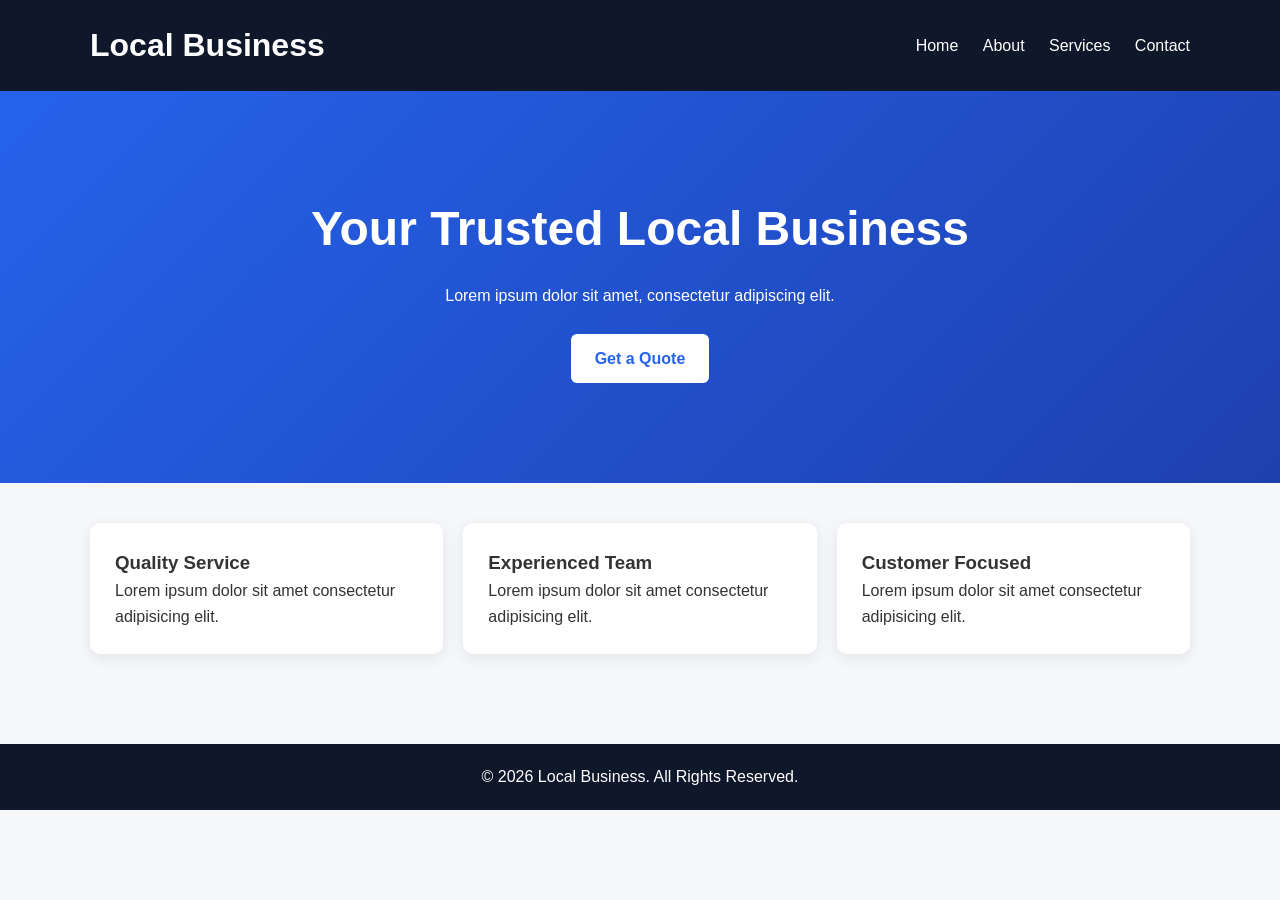
==== index.html @ 2031e3db "create" ====
<!DOCTYPE html>
<html lang="en">
<head>
    <meta charset="UTF-8">
    <meta name="viewport" content="width=device-width, initial-scale=1.0">
    <title>Local Business</title>
    <link rel="stylesheet" href="css/style.css">
</head>
<body>

<header>
    <div class="container">
        <h1>Local Business</h1>
        <nav>
            <a href="index.html">Home</a>
            <a href="about.html">About</a>
            <a href="services.html">Services</a>
            <a href="contact.html">Contact</a>
        </nav>
    </div>
</header>

<section class="hero">
    <div class="container">
        <h2>Your Trusted Local Business</h2>
        <p>Lorem ipsum dolor sit amet, consectetur adipiscing elit.</p>
        <a href="contact.html" class="button">Get a Quote</a>
    </div>
</section>

<section class="container">
    <div class="cards">
        <div class="card">
            <h3>Quality Service</h3>
            <p>Lorem ipsum dolor sit amet consectetur adipisicing elit.</p>
        </div>

        <div class="card">
            <h3>Experienced Team</h3>
            <p>Lorem ipsum dolor sit amet consectetur adipisicing elit.</p>
        </div>

        <div class="card">
            <h3>Customer Focused</h3>
            <p>Lorem ipsum dolor sit amet consectetur adipisicing elit.</p>
        </div>
    </div>
</section>

<footer>
    <p>&copy; 2026 Local Business. All Rights Reserved.</p>
</footer>

</body>
</html>
---- css/style.css ----
* {
    margin: 0;
    padding: 0;
    box-sizing: border-box;
}

body {
    font-family: Arial, sans-serif;
    line-height: 1.6;
    background: #f5f7fa;
    color: #333;
}

.container {
    width: 90%;
    max-width: 1100px;
    margin: auto;
}

header {
    background: #0f172a;
    color: white;
    padding: 20px 0;
}

header .container {
    display: flex;
    justify-content: space-between;
    align-items: center;
}

nav a {
    color: white;
    text-decoration: none;
    margin-left: 20px;
}

nav a:hover {
    opacity: 0.8;
}

.hero {
    background: linear-gradient(
        135deg,
        #2563eb,
        #1e40af
    );
    color: white;
    text-align: center;
    padding: 100px 20px;
}

.hero h2 {
    font-size: 3rem;
    margin-bottom: 15px;
}

.hero p {
    margin-bottom: 25px;
}

.button {
    display: inline-block;
    background: white;
    color: #2563eb;
    text-decoration: none;
    padding: 12px 24px;
    border-radius: 6px;
    font-weight: bold;
}

.page-header {
    text-align: center;
    padding: 60px 20px;
    background: white;
}

.cards {
    display: grid;
    grid-template-columns: repeat(
        auto-fit,
        minmax(250px, 1fr)
    );
    gap: 20px;
    padding: 40px 0;
}

.card {
    background: white;
    padding: 25px;
    border-radius: 10px;
    box-shadow: 0 4px 15px rgba(0,0,0,.08);
}

form {
    background: white;
    padding: 30px;
    border-radius: 10px;
    max-width: 700px;
    margin: 40px auto;
    box-shadow: 0 4px 15px rgba(0,0,0,.08);
}

input,
textarea {
    width: 100%;
    padding: 12px;
    margin-bottom: 15px;
    border: 1px solid #ddd;
    border-radius: 6px;
}

button {
    background: #2563eb;
    color: white;
    border: none;
    padding: 12px 24px;
    border-radius: 6px;
    cursor: pointer;
}

button:hover {
    background: #1e40af;
}

footer {
    background: #0f172a;
    color: white;
    text-align: center;
    padding: 20px;
    margin-top: 50px;
}
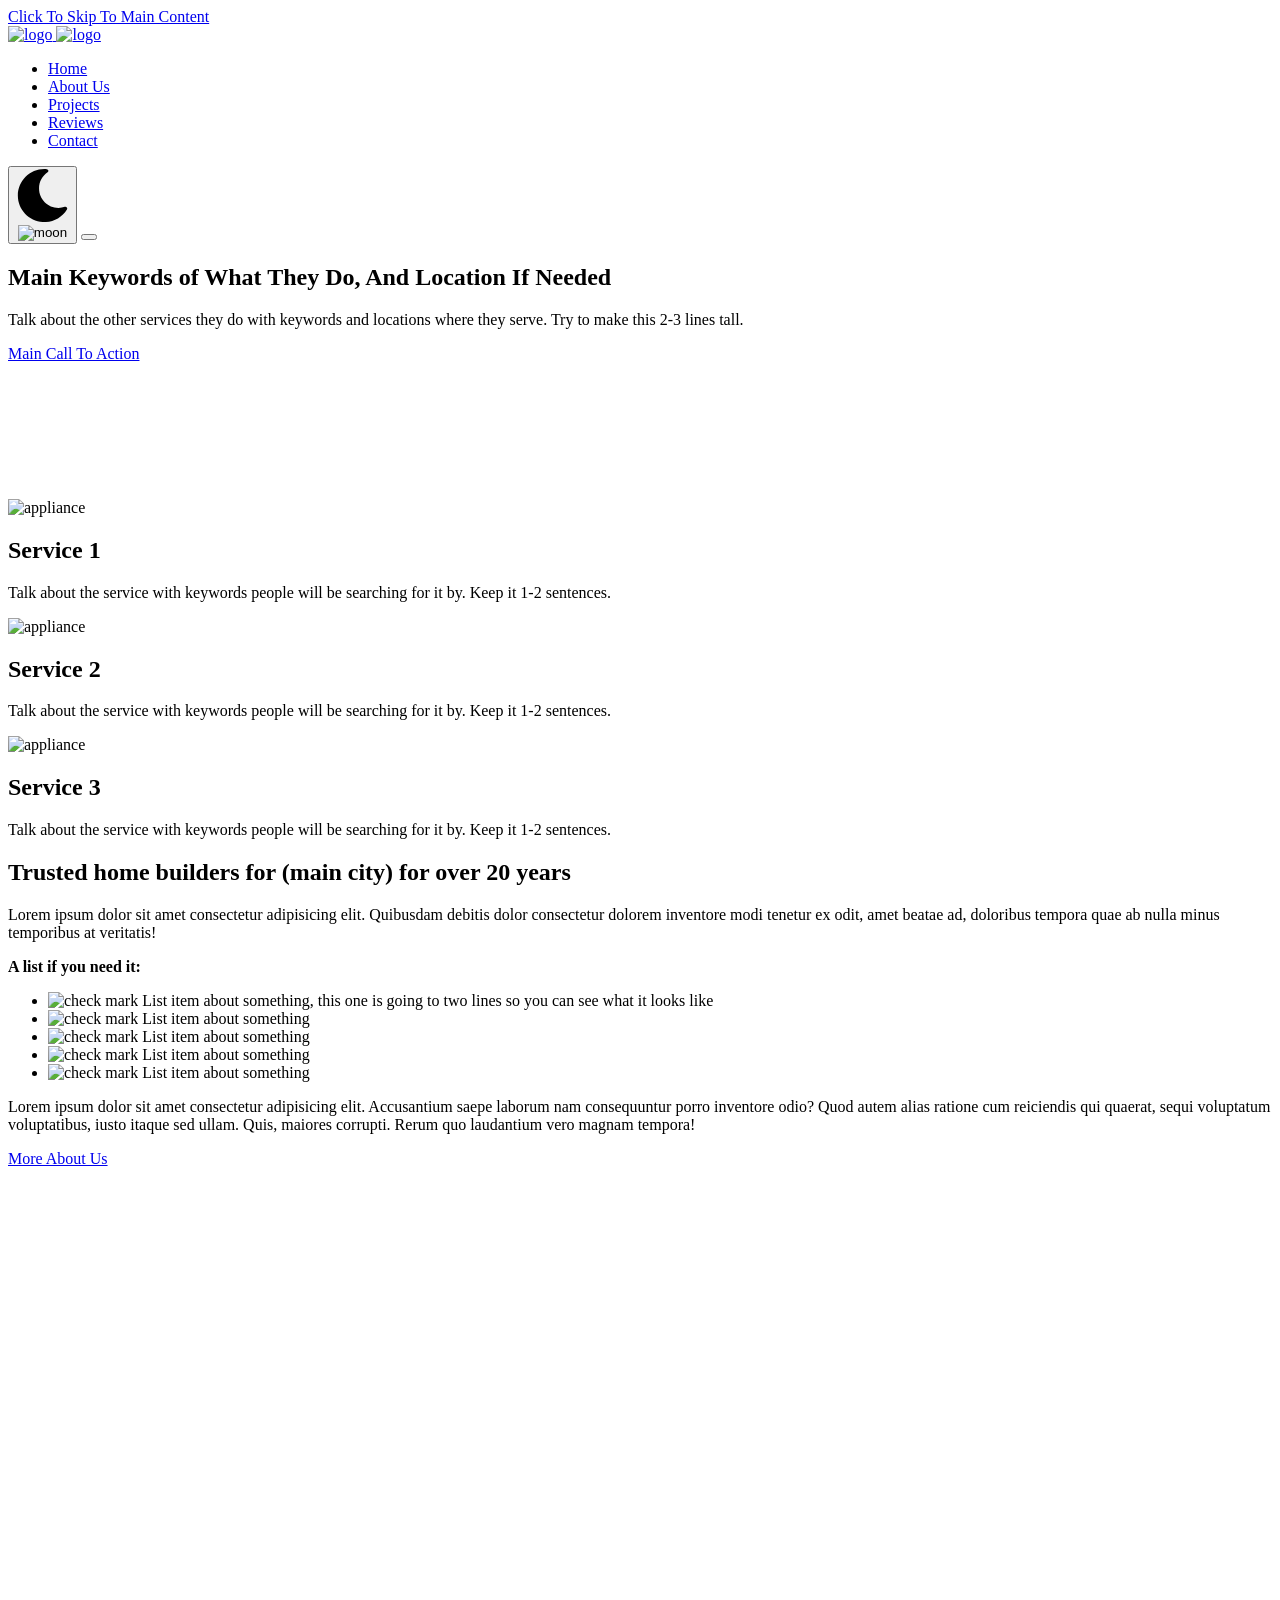
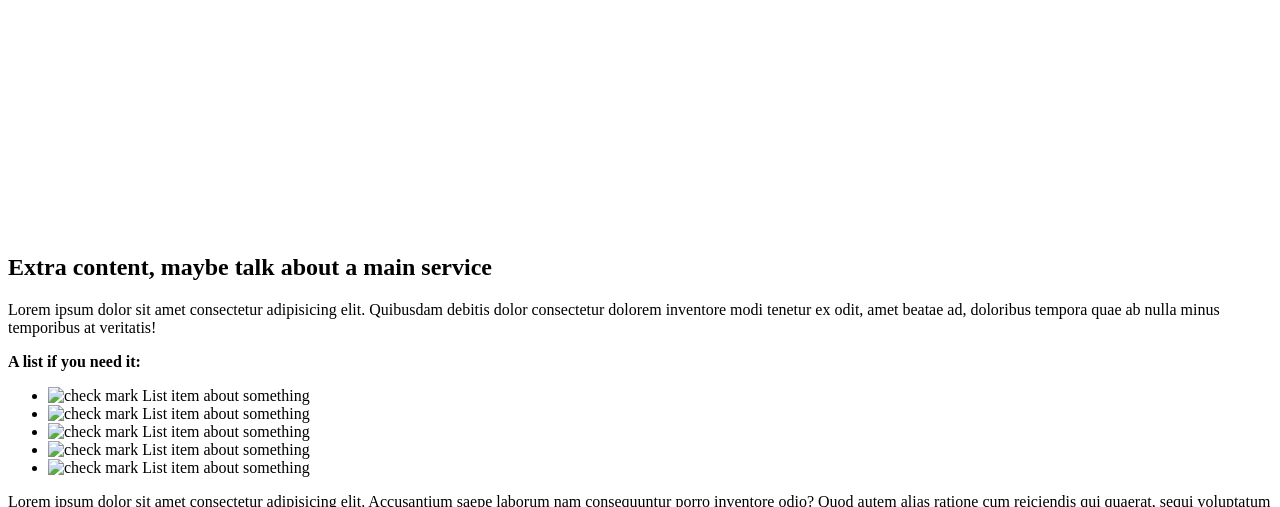
==== commit 5802f725: "update?" ====
--- a/index.html
+++ b/index.html
@@ -1,55 +1,415 @@
 <!DOCTYPE html>
 <html lang="en">
-<head>
-    <meta charset="UTF-8">
-    <meta name="viewport" content="width=device-width, initial-scale=1.0">
-    <title>Local Business</title>
-    <link rel="stylesheet" href="css/style.css">
-</head>
-<body>
-
-<header>
-    <div class="container">
-        <h1>Local Business</h1>
-        <nav>
-            <a href="index.html">Home</a>
-            <a href="about.html">About</a>
-            <a href="services.html">Services</a>
-            <a href="contact.html">Contact</a>
+  <head>
+    <meta charset="UTF-8" />
+    <meta http-equiv="X-UA-Compatible" content="IE=edge" />
+    <meta name="viewport" content="width=device-width, initial-scale=1.0" />
+    <!--Swap our for actual link-->
+    <link rel="canonical" href="https://www.company.com" />
+    <meta name="description" content="" />
+    <meta name="keywords" content="" />
+    <!--Social Media Display-->
+    <meta property="og:title" content="" />
+    <meta property="og:description" content="" />
+    <meta property="og:type" content="website" />
+    <meta property="og:url" content="" />
+    <meta property="og:image" content="/images/social.jpg" />
+    <meta property="og:image:secure_url" content="/images/social.jpg" />
+    <!--Favicons-->
+    <!--Use https://realfavicongenerator.net/ to generate and download your favicons-->
+    <link rel="apple-touch-icon" sizes="180x180" href="/apple-touch-icon.png" />
+    <link rel="icon" type="image/png" sizes="32x32" href="/favicon-32x32.png?v1" />
+    <link rel="icon" type="image/png" sizes="16x16" href="/favicon-16x16.png" />
+    <link rel="manifest" href="/site.webmanifest" />
+    <meta name="msapplication-TileColor" content="#da532c" />
+    <meta name="theme-color" content="#ffffff" />
+    <!-- Preload -->
+    <link rel="preload" as="image" href="/images/landing-m.webp" />
+    <link rel="preload" as="font" type="font/woff2" href="fonts/roboto-v29-latin-regular.woff2" crossorigin="" />
+    <link rel="preload" as="font" type="font/woff2" href="fonts/roboto-v29-latin-700.woff2" crossorigin="" />
+    <link rel="stylesheet" href="/css/critical.css" />
+    <!--  <--- Only above the fold css-->
+    <link rel="stylesheet" href="/css/root.css" />
+    <link rel="stylesheet" href="/css/dark.css" />
+    <!--Defer loading the whole page css-->
+    <link rel="stylesheet" href="/css/local.css" media="print" onload="this.media=&#39;all&#39;; this.onload=null;" />
+    <!--If the user has javascript disbaled, load this stylesheet-->
+    <noscript>
+      &lt;link rel=&#34;stylesheet&#34; href=&#34;/css/local.css&#34;&gt;
+    </noscript>
+    <title>
+      Company Name | What They Do | Town and State
+    </title>
+  </head>
+  <body>
+    <!--Screen reader skip main nav-->
+    <a class="skip" aria-label="skip to main content" href="#main">    Click To Skip To Main Content
+</a>
+    <!-- ============================================ -->
+    <!--                 Navigation                   -->
+    <!-- ============================================ -->
+    <div id="navigation">
+      <div aria-hidden="true" class="background-color-div">
+        <!--This div is used to overcome a z-index issue where the open
+                #navbar-menu is on top of the #navigation. This bar places itself 
+                the #navbar-menu so that menu appears behind the #navigation
+            -->
+      </div>
+      <div class="container">
+        <!--Logo - Get SVGs if you can.  I use fiverr to get png's turned into SVGs. Highly recommend it, worth the $20 - get a light and dark version-->
+        <a aria-label="click to go to home page" class="logo" href="/">        <!--Light Colored Logo, remove .dark image tag and the .light class if you don't have a dark and light version -->
+        <img class="light" aria-hidden="true" src="/images/logo-light.png" decoding="async" alt="logo" width="221" height="66" />
+        <!--Dark Colored Logo-->
+        <img class="dark" aria-hidden="true" src="/images/logo-blue.png" decoding="async" loading="lazy" alt="logo" width="221" height="66" />
+</a>
+        <!--Main Nav-->
+        <nav id="navbar-menu">
+          <ul>
+            <li>
+              <a class="active" href="/">              Home
+</a>
+            </li>
+            <li>
+              <a href="/about">              About Us
+</a>
+            </li>
+            <li>
+              <a href="/projects">              Projects
+</a>
+            </li>
+            <li>
+              <a href="/reviews">              Reviews
+</a>
+            </li>
+            <li>
+              <a href="/contact">              Contact
+</a>
+            </li>
+          </ul>
         </nav>
+        <!--Dark Mode toggle-->
+        <button id="dark-mode-toggle">
+          <!--Moon is an inline SVG so you can edit the color if needed-->
+          <svg class="moon" xmlns="http://www.w3.org/2000/svg" viewBox="0 0 480 480" style="enable-background:new 0 0 480 480" space="preserve">
+            <path d="M459.782 347.328c-4.288-5.28-11.488-7.232-17.824-4.96-17.76 6.368-37.024 9.632-57.312 9.632-97.056 0-176-78.976-176-176 0-58.4 28.832-112.768 77.12-145.472 5.472-3.712 8.096-10.4 6.624-16.832S285.638 2.4 279.078 1.44C271.59.352 264.134 0 256.646 0c-132.352 0-240 107.648-240 240s107.648 240 240 240c84 0 160.416-42.688 204.352-114.176 3.552-5.792 3.04-13.184-1.216-18.496z">
+            </path>
+          </svg>
+          <img class="sun" aria-hidden="true" src="/images/sun.svg" decoding="async" alt="moon" width="15" height="15" />
+        </button>
+        <!--Mobile Nav toggle-->
+        <button class="hamburger-menu">
+          <span aria-hidden="true"></span>
+        </button>
+      </div>
     </div>
-</header>
-
-<section class="hero">
-    <div class="container">
-        <h2>Your Trusted Local Business</h2>
-        <p>Lorem ipsum dolor sit amet, consectetur adipiscing elit.</p>
-        <a href="contact.html" class="button">Get a Quote</a>
-    </div>
-</section>
-
-<section class="container">
-    <div class="cards">
+    <main>
+      <!-- ============================================ -->
+      <!--                    LANDING                   -->
+      <!-- ============================================ -->
+      <section id="hero">
+        <div class="hero-content">
+          <div class="heroText">
+            <h1 id="home-h">
+              Main Keywords of What They Do, And Location If Needed
+            </h1>
+            <p>
+              Talk about the other services they do with keywords and locations where they serve.  Try to make this 2-3 lines tall.
+            </p>
+            <a class="button-solid" href="/contact" rel="noopener" target="_blank">            Main Call To Action
+</a>
+          </div>
+        </div>
+        <picture>
+          <source media="(max-width: 600px)" srcset="/images/landing-m.webp" />
+          <source media="(min-width: 601px)" srcset="/images/landing.jpg" />
+          <img aria-hidden="true" decoding="async" src="/images/landing.jpg" alt="new home" width="275" height="132" />
+        </picture>
+      </section>
+      <!-- ============================================ -->
+      <!--                  Services                    -->
+      <!-- ============================================ -->
+      <section id="services" class="services">
+        <!-- Get Icons From flaticon.com -->
         <div class="card">
-            <h3>Quality Service</h3>
-            <p>Lorem ipsum dolor sit amet consectetur adipisicing elit.</p>
-        </div>
-
+          <picture>
+            <img aria-hidden="true" decoding="async" src="/images/service1.svg" alt="appliance" width="48" height="48" />
+          </picture>
+          <h2>
+            Service 1
+          </h2>
+          <p>
+            Talk about the service with keywords people will be searching for it by. Keep it 1-2 sentences.
+          </p>
+        </div>
         <div class="card">
-            <h3>Experienced Team</h3>
-            <p>Lorem ipsum dolor sit amet consectetur adipisicing elit.</p>
-        </div>
-
+          <picture>
+            <img aria-hidden="true" decoding="async" src="/images/service2.svg" alt="appliance" width="48" height="48" />
+          </picture>
+          <h2>
+            Service 2
+          </h2>
+          <p>
+            Talk about the service with keywords people will be searching for it by. Keep it 1-2 sentences.
+          </p>
+        </div>
         <div class="card">
-            <h3>Customer Focused</h3>
-            <p>Lorem ipsum dolor sit amet consectetur adipisicing elit.</p>
-        </div>
-    </div>
-</section>
-
-<footer>
-    <p>&copy; 2026 Local Business. All Rights Reserved.</p>
-</footer>
-
-</body>
-</html>+          <picture>
+            <img aria-hidden="true" decoding="async" src="/images/service3.svg" alt="appliance" width="48" height="48" />
+          </picture>
+          <h2>
+            Service 3
+          </h2>
+          <p>
+            Talk about the service with keywords people will be searching for it by. Keep it 1-2 sentences.
+          </p>
+        </div>
+      </section>
+      <!-- ============================================ -->
+      <!--                   About                      -->
+      <!-- ============================================ -->
+      <section id="sidebyside" class="sidebyside">
+        <div class="container">
+          <div class="content">
+            <h2 class="title">
+              Trusted home builders for (main city) for over 20 years
+            </h2>
+            <p>
+              Lorem ipsum dolor sit amet consectetur adipisicing elit. Quibusdam debitis dolor consectetur dolorem inventore modi tenetur ex odit, amet beatae ad, doloribus tempora quae ab nulla minus temporibus at veritatis!
+            </p>
+            <p>
+              <strong>              A list if you need it:
+</strong>
+            </p>
+            <ul>
+              <li>
+                <img aria-hidden="true" loading="lazy" decoding="async" src="/images/check.svg" alt="check mark" width="20" height="20" />
+                <span>                List item about something, this one is going to two lines so you can see what it looks like
+</span>
+              </li>
+              <li>
+                <img aria-hidden="true" loading="lazy" decoding="async" src="/images/check.svg" alt="check mark" width="20" height="20" />
+                <span>                List item about something
+</span>
+              </li>
+              <li>
+                <img aria-hidden="true" loading="lazy" decoding="async" src="/images/check.svg" alt="check mark" width="20" height="20" />
+                <span>                List item about something
+</span>
+              </li>
+              <li>
+                <img aria-hidden="true" loading="lazy" decoding="async" src="/images/check.svg" alt="check mark" width="20" height="20" />
+                <span>                List item about something
+</span>
+              </li>
+              <li>
+                <img aria-hidden="true" loading="lazy" decoding="async" src="/images/check.svg" alt="check mark" width="20" height="20" />
+                <span>                List item about something
+</span>
+              </li>
+            </ul>
+            <p>
+              Lorem ipsum dolor sit amet consectetur adipisicing elit. Accusantium saepe laborum nam consequuntur porro inventore odio? Quod autem alias ratione cum reiciendis qui quaerat, sequi voluptatum voluptatibus, iusto itaque sed ullam. Quis, maiores corrupti. Rerum quo laudantium vero magnam tempora!
+            </p>
+            <a class="button-solid" href="/about">            More About Us
+</a>
+          </div>
+          <picture class="image-box">
+            <source media="(max-width: 600px)" srcset="/images/cabinets2-m.jpg" />
+            <source media="(min-width: 601px)" srcset="/images/cabinets2.jpg" />
+            <img aria-hidden="true" loading="lazy" decoding="async" src="/images/cabinets2.jpg" alt="cabinets" width="400" height="662" />
+          </picture>
+        </div>
+      </section>
+      <!-- ============================================ -->
+      <!--          Extra Content For Ranking           -->
+      <!-- ============================================ -->
+      <section id="sidebyside-reverse">
+        <div class="container">
+          <div class="content">
+            <h2 class="title">
+              Extra content, maybe talk about a main service
+            </h2>
+            <p>
+              Lorem ipsum dolor sit amet consectetur adipisicing elit. Quibusdam debitis dolor consectetur dolorem inventore modi tenetur ex odit, amet beatae ad, doloribus tempora quae ab nulla minus temporibus at veritatis!
+            </p>
+            <p>
+              <strong>              A list if you need it:
+</strong>
+            </p>
+            <ul>
+              <li>
+                <img aria-hidden="true" loading="lazy" decoding="async" src="/images/check.svg" alt="check mark" width="20" height="20" />
+                <span>                List item about something
+</span>
+              </li>
+              <li>
+                <img aria-hidden="true" loading="lazy" decoding="async" src="/images/check.svg" alt="check mark" width="20" height="20" />
+                <span>                List item about something
+</span>
+              </li>
+              <li>
+                <img aria-hidden="true" loading="lazy" decoding="async" src="/images/check.svg" alt="check mark" width="20" height="20" />
+                <span>                List item about something
+</span>
+              </li>
+              <li>
+                <img aria-hidden="true" loading="lazy" decoding="async" src="/images/check.svg" alt="check mark" width="20" height="20" />
+                <span>                List item about something
+</span>
+              </li>
+              <li>
+                <img aria-hidden="true" loading="lazy" decoding="async" src="/images/check.svg" alt="check mark" width="20" height="20" />
+                <span>                List item about something
+</span>
+              </li>
+            </ul>
+            <p>
+              Lorem ipsum dolor sit amet consectetur adipisicing elit. Accusantium saepe laborum nam consequuntur porro inventore odio? Quod autem alias ratione cum reiciendis qui quaerat, sequi voluptatum voluptatibus, iusto itaque sed ullam. Quis, maiores corrupti. Rerum quo laudantium vero magnam tempora!
+            </p>
+            <a class="button-solid" href="/contact">            Get Free Quote
+</a>
+          </div>
+          <picture class="image-box">
+            <source media="(max-width: 600px)" srcset="/images/cabinets2-m.jpg" />
+            <source media="(min-width: 601px)" srcset="/images/cabinets2.jpg" />
+            <img aria-hidden="true" loading="lazy" decoding="async" src="/images/cabinets2.jpg" alt="cabinets" width="400" height="662" />
+          </picture>
+        </div>
+      </section>
+      <!-- ============================================ -->
+      <!--             Final Call to Action             -->
+      <!-- ============================================ -->
+      <section id="cta">
+        <div class="container">
+          <h2 class="title">
+            Get It Done
+            <br />
+            With Us Today
+          </h2>
+          <p>
+            Say something catchy, informative, and encouraging to click the button to go to the contact page.  I like to add these to the bottom of all pages.
+          </p>
+          <a class="button-solid" href="/contact">          Get an Estimate Now
+</a>
+        </div>
+        <picture>
+          <source media="(max-width: 600px)" srcset="/images/cabinets2-m.webp" />
+          <source media="(min-width: 601px)" srcset="/images/cabinets2.jpg" />
+          <img aria-hidden="true" loading="lazy" decoding="async" src="/images/cabinets2.jpg" alt="kitchen cabinets" width="1920" height="1280" />
+        </picture>
+      </section>
+    </main>
+    <!-- ============================================ -->
+    <!--                     FOOTER                   -->
+    <!-- ============================================ -->
+    <footer id="footer">
+      <div class="container">
+        <div class="left-section">
+          <a class="logo" href="/">          <img loading="lazy" decoding="async" src="/images/logo-light.png" alt="logo" width="264" height="78" />
+</a>
+          <p>
+            Extra content if you need it, if not you can delete this whole p tag. I usually do.
+          </p>
+        </div>
+        <div class="right-section">
+          <div class="lists">
+            <ul>
+              <li>
+                <h2>
+                  Information
+                </h2>
+              </li>
+              <li>
+                <a href="/">                Home
+</a>
+              </li>
+              <li>
+                <a href="/about">                About Us
+</a>
+              </li>
+              <li>
+                <a href="/projects">                Projects
+</a>
+              </li>
+              <li>
+                <a href="/testimonials.html">                Reviews
+</a>
+              </li>
+              <li>
+                <a href="/contact">                Contact
+</a>
+              </li>
+            </ul>
+            <ul>
+              <li>
+                <h2>
+                  Services
+                </h2>
+              </li>
+              <li>
+                Service1
+              </li>
+              <li>
+                Service2
+              </li>
+              <li>
+                Service4
+              </li>
+              <li>
+                Service5
+              </li>
+            </ul>
+            <ul>
+              <li>
+                <h2>
+                  Contact
+                </h2>
+              </li>
+              <li>
+                <a href="/contact">                First Address Line
+                <br />
+                Denver CO 80206
+</a>
+              </li>
+              <li>
+                <a href="tel:555-779-4407">                T: (555) 779-4407
+</a>
+              </li>
+              <li>
+                <a href="mailto:email@email.com">                Click to Email
+</a>
+              </li>
+            </ul>
+          </div>
+        </div>
+      </div>
+      <div class="credit">
+        <span>        Designed and Hand Coded by
+</span>
+        <a href="" target="_blank" rel="noopener">        Your Company Name
+</a>
+        <span class="copyright">        Copyright 2021 - Present
+</span>
+      </div>
+    </footer>
+    <script defer="" src="/nav.js">
+    </script>
+    <script defer="" src="/dark.js">
+    </script>
+    <!--
+        This script adds a class to the body after scrolling 100px
+        and we used these body.scroll styles to create some on scroll 
+        animations with the navbar
+    -->
+    <script defer="">
+      document.addEventListener(&#39;scroll&#39;, (e) =&gt; { 
+            const scroll = document.documentElement.scrollTop;
+            if(scroll &gt;= 100){
+        document.querySelector(&#39;body&#39;).classList.add(&#39;scroll&#39;)
+            } else {
+            document.querySelector(&#39;body&#39;).classList.remove(&#39;scroll&#39;)
+            }
+        });
+    </script>
+  </body>
+</html>
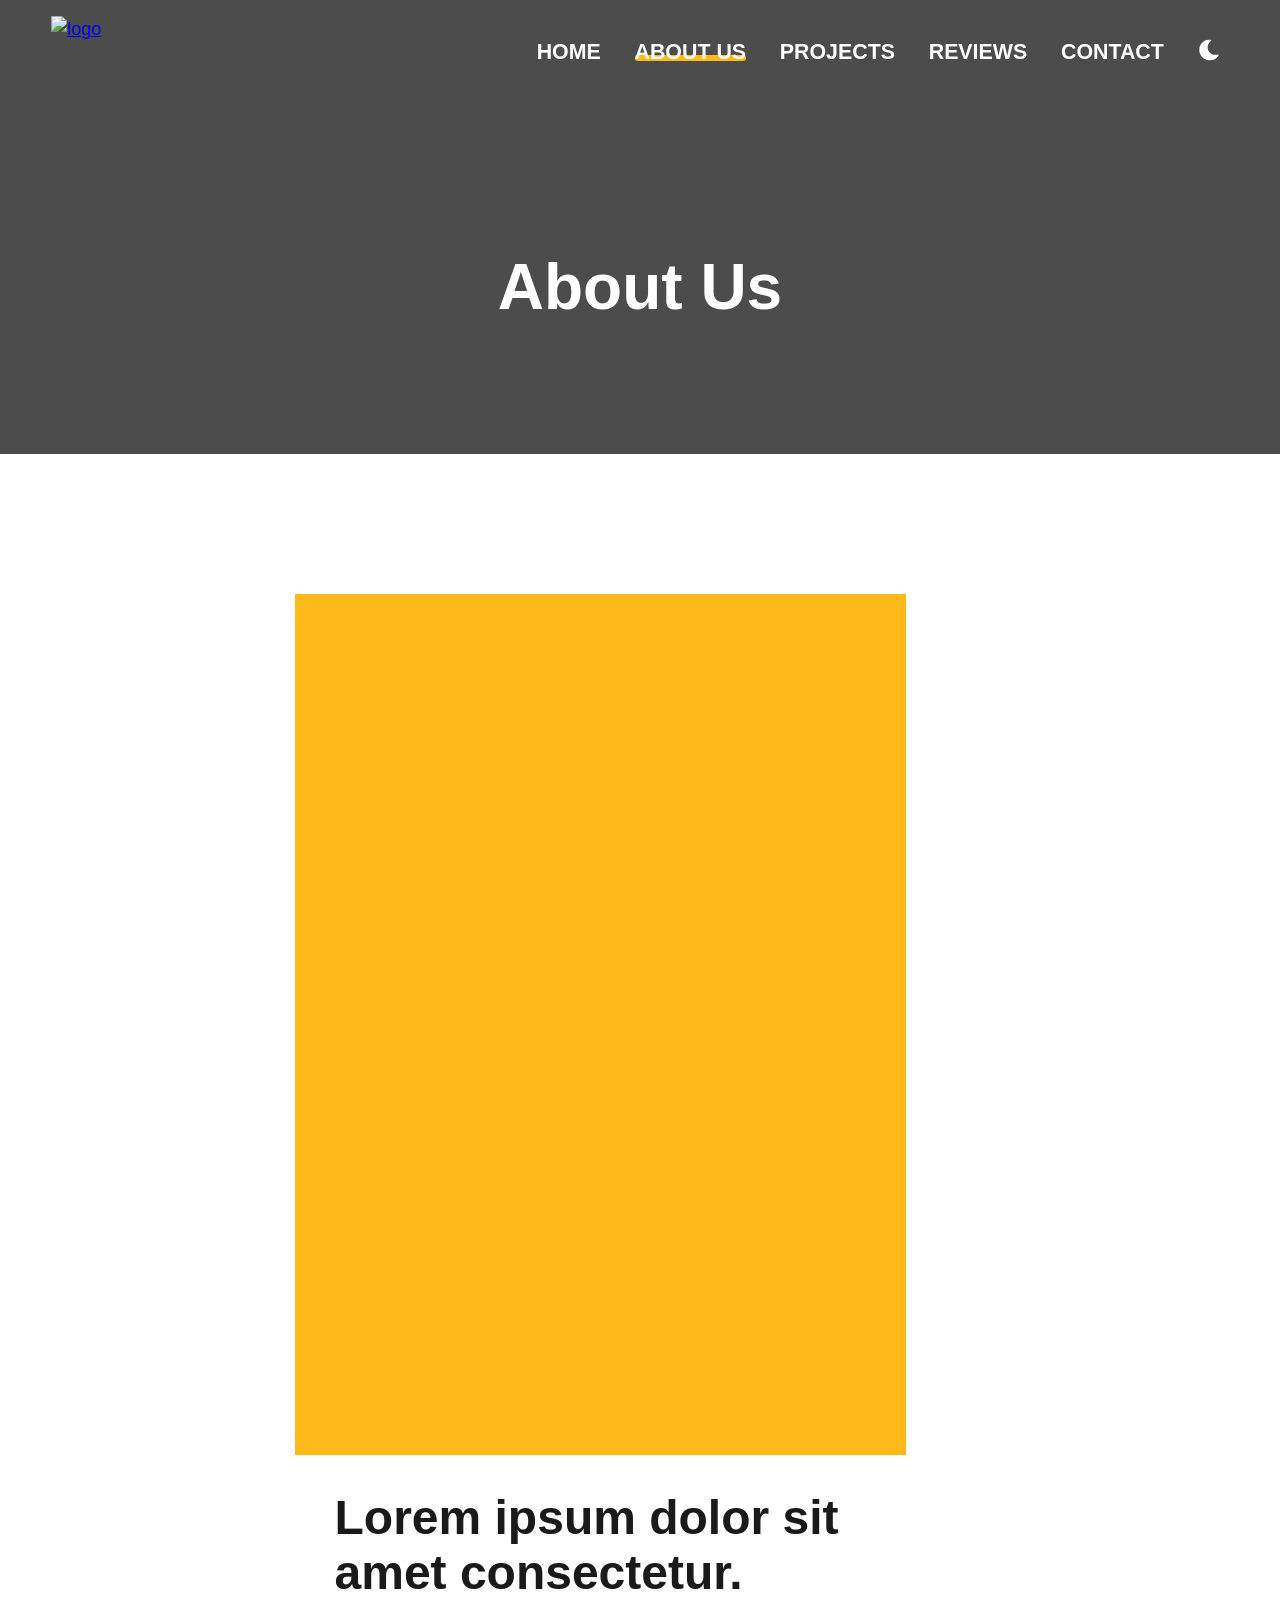
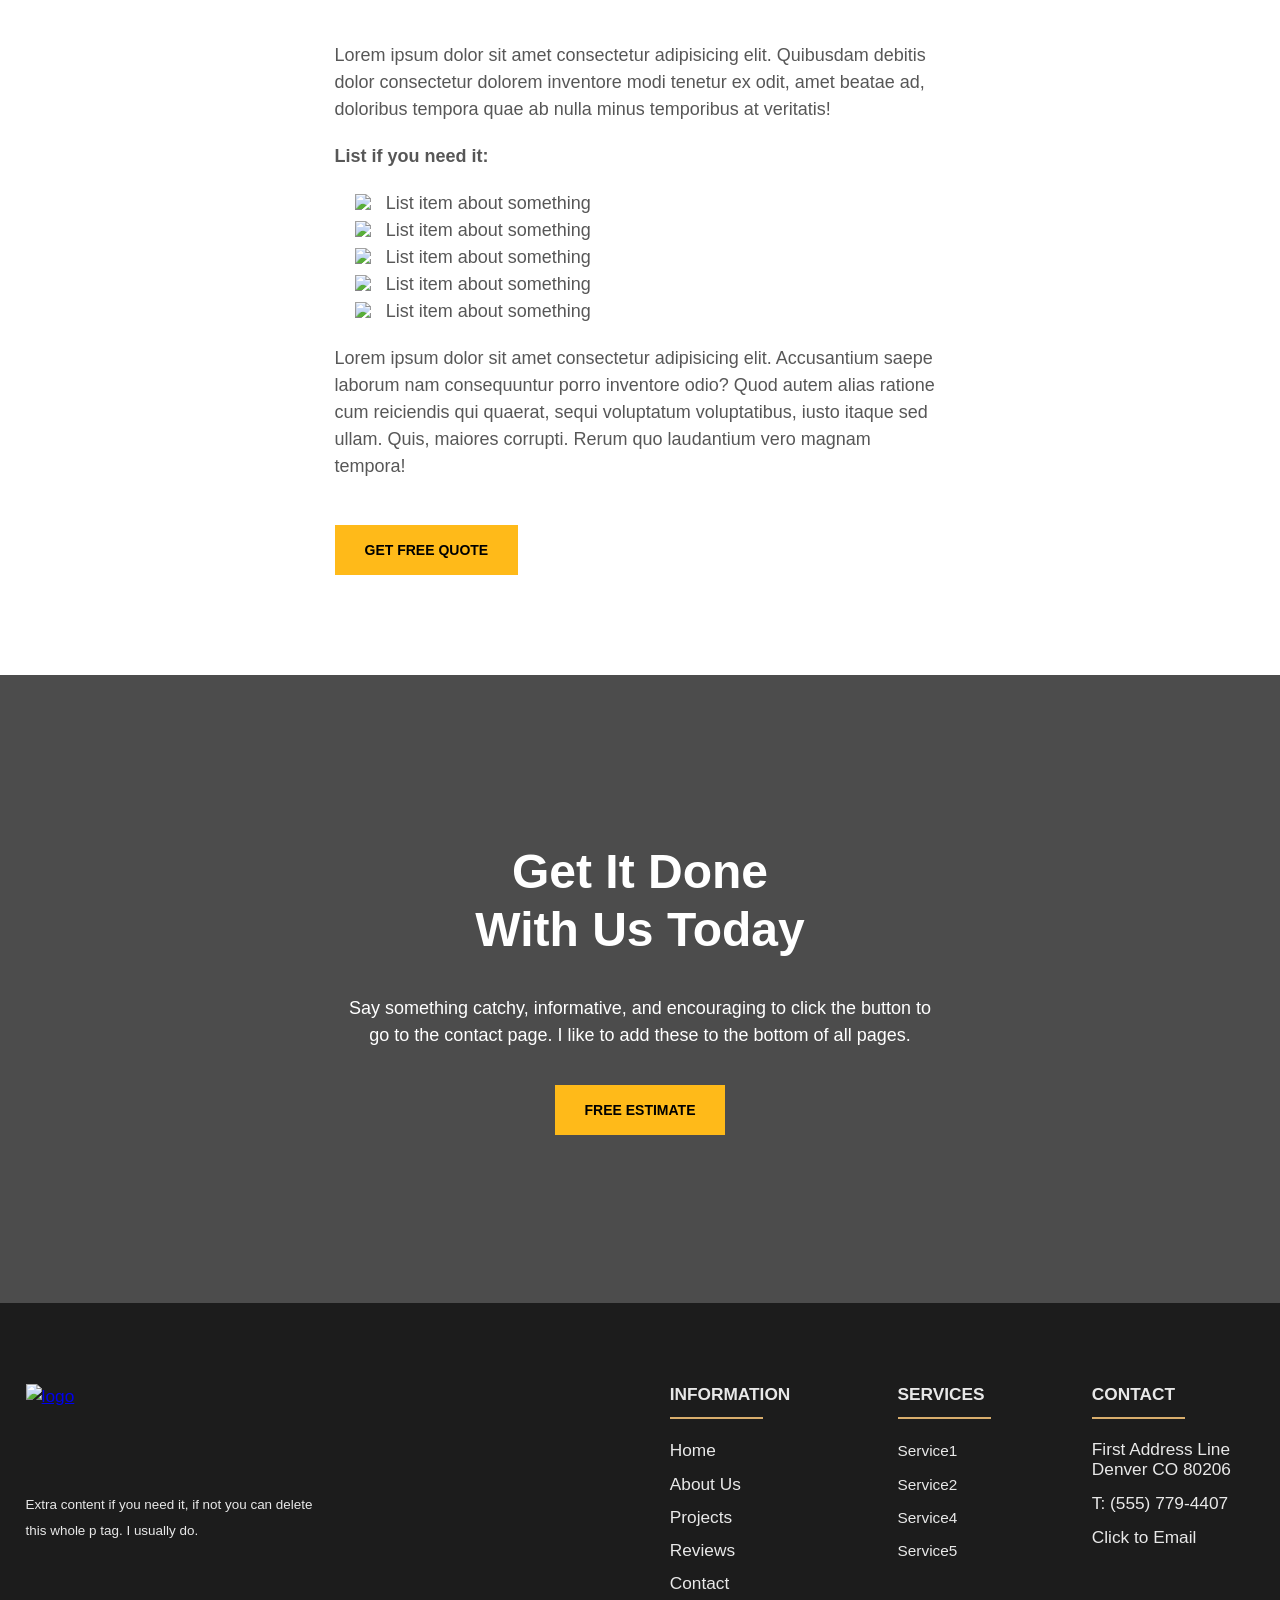
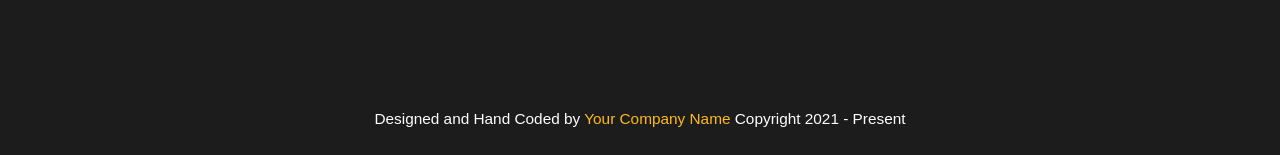
==== commit 79588d6f: "fix maybe" ====
--- a/index.html
+++ b/index.html
@@ -1,415 +1,242 @@
 <!DOCTYPE html>
 <html lang="en">
-  <head>
-    <meta charset="UTF-8" />
-    <meta http-equiv="X-UA-Compatible" content="IE=edge" />
-    <meta name="viewport" content="width=device-width, initial-scale=1.0" />
+<head>
+    <meta charset="UTF-8">
+    <meta http-equiv="X-UA-Compatible" content="IE=edge">
+    <meta name="viewport" content="width=device-width, initial-scale=1.0">
+
     <!--Swap our for actual link-->
-    <link rel="canonical" href="https://www.company.com" />
-    <meta name="description" content="" />
-    <meta name="keywords" content="" />
+    <link rel="canonical" href="https://www.company.com/about">
+
+    <meta name="description" content="">
+    <meta name="keywords" content="">
+
     <!--Social Media Display-->
-    <meta property="og:title" content="" />
-    <meta property="og:description" content="" />
+    <meta property="og:title" content=""/>
+    <meta property="og:description" content=""/>
     <meta property="og:type" content="website" />
-    <meta property="og:url" content="" />
-    <meta property="og:image" content="/images/social.jpg" />
-    <meta property="og:image:secure_url" content="/images/social.jpg" />
+    <meta property="og:url" content=""/>
+    <meta property="og:image" content="/images/social.jpg"/>
+    <meta property="og:image:secure_url" content="/images/social.jpg"/>
+
     <!--Favicons-->
-    <!--Use https://realfavicongenerator.net/ to generate and download your favicons-->
-    <link rel="apple-touch-icon" sizes="180x180" href="/apple-touch-icon.png" />
-    <link rel="icon" type="image/png" sizes="32x32" href="/favicon-32x32.png?v1" />
-    <link rel="icon" type="image/png" sizes="16x16" href="/favicon-16x16.png" />
-    <link rel="manifest" href="/site.webmanifest" />
-    <meta name="msapplication-TileColor" content="#da532c" />
-    <meta name="theme-color" content="#ffffff" />
+    <link rel="apple-touch-icon" sizes="180x180" href="/apple-touch-icon.png">
+    <link rel="icon" type="image/png" sizes="32x32" href="/favicon-32x32.png?v1">
+    <link rel="icon" type="image/png" sizes="16x16" href="/favicon-16x16.png">
+    <link rel="manifest" href="/site.webmanifest">
+    <meta name="msapplication-TileColor" content="#da532c">
+    <meta name="theme-color" content="#ffffff">
+
     <!-- Preload -->
-    <link rel="preload" as="image" href="/images/landing-m.webp" />
-    <link rel="preload" as="font" type="font/woff2" href="fonts/roboto-v29-latin-regular.woff2" crossorigin="" />
-    <link rel="preload" as="font" type="font/woff2" href="fonts/roboto-v29-latin-700.woff2" crossorigin="" />
-    <link rel="stylesheet" href="/css/critical.css" />
-    <!--  <--- Only above the fold css-->
-    <link rel="stylesheet" href="/css/root.css" />
-    <link rel="stylesheet" href="/css/dark.css" />
-    <!--Defer loading the whole page css-->
-    <link rel="stylesheet" href="/css/local.css" media="print" onload="this.media=&#39;all&#39;; this.onload=null;" />
-    <!--If the user has javascript disbaled, load this stylesheet-->
-    <noscript>
-      &lt;link rel=&#34;stylesheet&#34; href=&#34;/css/local.css&#34;&gt;
-    </noscript>
-    <title>
-      Company Name | What They Do | Town and State
-    </title>
-  </head>
-  <body>
+    <link rel="preload" as="image" href="/images/cabinets2-m.jpg">
+    <link rel="preload" as="font" type="font/woff2" href="fonts/roboto-v29-latin-regular.woff2" crossorigin>
+    <link rel="preload" as="font" type="font/woff2" href="fonts/roboto-v29-latin-700.woff2" crossorigin>
+
+    <link rel="stylesheet" href="/css/root.css">
+    <link rel="stylesheet" href="/css/about.css">
+    <link rel="stylesheet" href="/css/dark.css">
+
+    <!--Put analytics tag here at the bottom to prevent it from render blocking-->
+
+    <title>Company Name | About Us | Town and State</title>
+</head>
+<body>
     <!--Screen reader skip main nav-->
-    <a class="skip" aria-label="skip to main content" href="#main">    Click To Skip To Main Content
-</a>
+    <a class="skip" aria-label="skip to main content" href="#main">Click To Skip To Main Content</a>
+
     <!-- ============================================ -->
     <!--                 Navigation                   -->
     <!-- ============================================ -->
+
     <div id="navigation">
-      <div aria-hidden="true" class="background-color-div">
-        <!--This div is used to overcome a z-index issue where the open
+        <div aria-hidden="true" class="background-color-div">
+            <!--This div is used to overcome a z-index issue where the open
                 #navbar-menu is on top of the #navigation. This bar places itself 
                 the #navbar-menu so that menu appears behind the #navigation
             -->
-      </div>
-      <div class="container">
-        <!--Logo - Get SVGs if you can.  I use fiverr to get png's turned into SVGs. Highly recommend it, worth the $20 - get a light and dark version-->
-        <a aria-label="click to go to home page" class="logo" href="/">        <!--Light Colored Logo, remove .dark image tag and the .light class if you don't have a dark and light version -->
-        <img class="light" aria-hidden="true" src="/images/logo-light.png" decoding="async" alt="logo" width="221" height="66" />
-        <!--Dark Colored Logo-->
-        <img class="dark" aria-hidden="true" src="/images/logo-blue.png" decoding="async" loading="lazy" alt="logo" width="221" height="66" />
-</a>
-        <!--Main Nav-->
-        <nav id="navbar-menu">
-          <ul>
-            <li>
-              <a class="active" href="/">              Home
-</a>
-            </li>
-            <li>
-              <a href="/about">              About Us
-</a>
-            </li>
-            <li>
-              <a href="/projects">              Projects
-</a>
-            </li>
-            <li>
-              <a href="/reviews">              Reviews
-</a>
-            </li>
-            <li>
-              <a href="/contact">              Contact
-</a>
-            </li>
-          </ul>
-        </nav>
-        <!--Dark Mode toggle-->
-        <button id="dark-mode-toggle">
-          <!--Moon is an inline SVG so you can edit the color if needed-->
-          <svg class="moon" xmlns="http://www.w3.org/2000/svg" viewBox="0 0 480 480" style="enable-background:new 0 0 480 480" space="preserve">
-            <path d="M459.782 347.328c-4.288-5.28-11.488-7.232-17.824-4.96-17.76 6.368-37.024 9.632-57.312 9.632-97.056 0-176-78.976-176-176 0-58.4 28.832-112.768 77.12-145.472 5.472-3.712 8.096-10.4 6.624-16.832S285.638 2.4 279.078 1.44C271.59.352 264.134 0 256.646 0c-132.352 0-240 107.648-240 240s107.648 240 240 240c84 0 160.416-42.688 204.352-114.176 3.552-5.792 3.04-13.184-1.216-18.496z">
-            </path>
-          </svg>
-          <img class="sun" aria-hidden="true" src="/images/sun.svg" decoding="async" alt="moon" width="15" height="15" />
-        </button>
-        <!--Mobile Nav toggle-->
-        <button class="hamburger-menu">
-          <span aria-hidden="true"></span>
-        </button>
-      </div>
+        </div>
+        <div class="container">
+            <!--Logo - Get SVGs if you can.  I use fiverr to get png's turned into SVGs. Highly recommend it, worth the $20 - get a light and dark version-->
+            <a aria-label='click to go to home page' class='logo' href='/'>
+                <!--Light Colored Logo, remove .dark image tag and the .light class if you don't have a dark and light version -->
+                <img class="light" aria-hidden="true" src="/images/logo-light.png" decoding="async" alt="logo" width="221" height="66">
+
+                <!--Dark Colored Logo-->
+                <img class="dark" aria-hidden="true" src="/images/logo-blue.png" decoding="async" loading="lazy" alt="logo" width="221" height="66">
+            </a>
+
+            <!--Main Nav-->
+            <nav id="navbar-menu">
+                <ul>
+                    <li><a href='/'>Home</a></li>
+                    <li><a class='active' href='/about'>About Us</a></li>
+                    <li><a href='/projects'>Projects</a></li>
+                    <li><a href='/reviews'>Reviews</a></li>
+                    <li><a href='/contact'>Contact</a></li>
+                </ul>
+            </nav>
+
+            <!--Dark Mode toggle-->
+            <button id="dark-mode-toggle">
+                <!--Moon is an inline SVG so you can edit the color if needed-->
+                <svg class="moon" xmlns="http://www.w3.org/2000/svg" viewBox="0 0 480 480" style="enable-background:new 0 0 480 480" xml:space="preserve"><path d="M459.782 347.328c-4.288-5.28-11.488-7.232-17.824-4.96-17.76 6.368-37.024 9.632-57.312 9.632-97.056 0-176-78.976-176-176 0-58.4 28.832-112.768 77.12-145.472 5.472-3.712 8.096-10.4 6.624-16.832S285.638 2.4 279.078 1.44C271.59.352 264.134 0 256.646 0c-132.352 0-240 107.648-240 240s107.648 240 240 240c84 0 160.416-42.688 204.352-114.176 3.552-5.792 3.04-13.184-1.216-18.496z"/></svg>
+                <img class="sun" aria-hidden="true" src="/images/sun.svg" decoding="async" alt="moon" width="15" height="15">
+            </button>
+
+            <!--Mobile Nav toggle-->
+            <button class="hamburger-menu">
+                <span aria-hidden="true"></span>
+            </button>
+        </div>
     </div>
+
     <main>
-      <!-- ============================================ -->
-      <!--                    LANDING                   -->
-      <!-- ============================================ -->
-      <section id="hero">
-        <div class="hero-content">
-          <div class="heroText">
-            <h1 id="home-h">
-              Main Keywords of What They Do, And Location If Needed
-            </h1>
-            <p>
-              Talk about the other services they do with keywords and locations where they serve.  Try to make this 2-3 lines tall.
-            </p>
-            <a class="button-solid" href="/contact" rel="noopener" target="_blank">            Main Call To Action
-</a>
-          </div>
+
+        <!-- ============================================ -->
+        <!--                    LANDING                   -->
+        <!-- ============================================ -->
+    
+        <section id="int-hero">
+            <h1 id="home-h">About Us</h1>
+            <picture>
+                <source media="(max-width: 600px)" srcset="/images/cabinets2-m.jpg">
+                <source media="(min-width: 601px)" srcset="/images/cabinets2.jpg">
+                <img aria-hidden="true" decoding="async" src="/images/cabinets2.jpg" alt="cabinets" width="400" height="662">
+            </picture>
+        </section>
+
+        <!-- ============================================ -->
+        <!--                   About                      -->
+        <!-- ============================================ -->
+
+        <section id="sidebyside" class="sidebyside">
+            <div class="container">
+                <div class="content">
+                    <h2 class="title">Lorem ipsum dolor sit amet consectetur.</h2>
+                     <p>
+                         Lorem ipsum dolor sit amet consectetur adipisicing elit. Quibusdam debitis dolor consectetur dolorem inventore modi tenetur ex odit, amet beatae ad, doloribus tempora quae ab nulla minus temporibus at veritatis!
+                     </p>
+                     <p>
+                         <strong>List if you need it:</strong>
+                      </p>
+                     <ul>
+                        <li>
+                            <img aria-hidden="true" loading="lazy" decoding="async" src="/images/check.svg" alt="check mark" width="20" height="20">
+                            <span>List item about something</span>
+                        </li>
+                        <li>
+                            <img aria-hidden="true" loading="lazy" decoding="async" src="/images/check.svg" alt="check mark" width="20" height="20">
+                            <span>List item about something</span>
+                        </li>
+                        <li>
+                            <img aria-hidden="true" loading="lazy" decoding="async" src="/images/check.svg" alt="check mark" width="20" height="20">
+                            <span>List item about something</span>
+                        </li>
+                        <li>
+                            <img aria-hidden="true" loading="lazy" decoding="async" src="/images/check.svg" alt="check mark" width="20" height="20">
+                            <span>List item about something</span>
+                        </li>
+                        <li>
+                            <img aria-hidden="true" loading="lazy" decoding="async" src="/images/check.svg" alt="check mark" width="20" height="20">
+                            <span>List item about something</span>
+                        </li>
+                    </ul>
+                     <p>
+                         Lorem ipsum dolor sit amet consectetur adipisicing elit. Accusantium saepe laborum nam consequuntur porro inventore odio? Quod autem alias ratione cum reiciendis qui quaerat, sequi voluptatum voluptatibus, iusto itaque sed ullam. Quis, maiores corrupti. Rerum quo laudantium vero magnam tempora!
+                     </p>
+                     <a class="button-solid" href="/conttact.html">Get Free Quote</a>
+                </div>
+                <picture class="image-box">
+                     <source media="(max-width: 600px)" srcset="/images/cabinets2-m.jpg">
+                     <source media="(min-width: 601px)" srcset="/images/cabinets2.jpg">
+                     <img aria-hidden="true" loading="lazy" decoding="async" src="/images/cabinets2.jpg" alt="cabinets" width="400" height="662">
+                 </picture>
+            </div>
+       </section>
+
+        <!-- ============================================ -->
+        <!--             Final Call to Action             -->
+        <!-- ============================================ -->
+
+        <section id="cta">
+            <div class="container">
+                <h2 class="title">Get It Done <br> With Us Today</h2>
+                <p>
+                    Say something catchy, informative, and encouraging to click the button to go to the contact page.  I like to add these to the bottom of all pages.
+                </p>
+                <a class='button-solid' href='/contact'>Free Estimate</a>
+            </div>
+            <picture>
+                <source media="(max-width: 600px)" srcset="/images/cabinets2-m.webp">
+                <source media="(min-width: 601px)" srcset="/images/cabinets2.jpg">
+                <img aria-hidden="true" loading="lazy" decoding="async" src="/images/cabinets2.jpg" alt="kitchen cabinets" width="1920" height="1280">
+             </picture>
+        </section>
+
+    </main>
+
+    <!-- ============================================ -->
+    <!--                   Footer                     -->
+    <!-- ============================================ -->
+
+    <footer id="footer">
+        <div class="container">
+            <div class="left-section">
+                <a class='logo' href='/'><img loading="lazy" decoding="async" src="/images/logo-light.png" alt="logo" width="264" height="78"></a>
+                <p>
+                    Extra content if you need it, if not you can delete this whole p tag. I usually do.
+                </p>
+            </div>
+            <div class="right-section">
+                <div class="lists">
+                    <ul>
+                        <li><h2>Information</h2></li>
+                        <li><a href='/'>Home</a></li>
+                        <li><a href='/about'>About Us</a></li>
+                        <li><a href='/projects'>Projects</a></li>
+                        <li><a href="/testimonials.html">Reviews</a></li>
+                        <li><a href='/contact'>Contact</a></li>
+                    </ul>
+                    <ul>
+                        <li><h2>Services</h2></li>
+                        <li>Service1</li>
+                        <li>Service2</li>
+                        <li>Service4</li>
+                        <li>Service5</li>
+                    </ul>
+                    <ul>
+                        <li><h2>Contact</h2></li>
+                        <li><a href='/contact'>First Address Line<br>Denver CO 80206</a></li>
+                        <li><a href="tel:555-779-4407">T: (555) 779-4407</a></li>
+                        <li><a href="mailto:email@email.com">Click to Email</a></li>
+                    </ul>
+                </div>
+            </div>
         </div>
-        <picture>
-          <source media="(max-width: 600px)" srcset="/images/landing-m.webp" />
-          <source media="(min-width: 601px)" srcset="/images/landing.jpg" />
-          <img aria-hidden="true" decoding="async" src="/images/landing.jpg" alt="new home" width="275" height="132" />
-        </picture>
-      </section>
-      <!-- ============================================ -->
-      <!--                  Services                    -->
-      <!-- ============================================ -->
-      <section id="services" class="services">
-        <!-- Get Icons From flaticon.com -->
-        <div class="card">
-          <picture>
-            <img aria-hidden="true" decoding="async" src="/images/service1.svg" alt="appliance" width="48" height="48" />
-          </picture>
-          <h2>
-            Service 1
-          </h2>
-          <p>
-            Talk about the service with keywords people will be searching for it by. Keep it 1-2 sentences.
-          </p>
-        </div>
-        <div class="card">
-          <picture>
-            <img aria-hidden="true" decoding="async" src="/images/service2.svg" alt="appliance" width="48" height="48" />
-          </picture>
-          <h2>
-            Service 2
-          </h2>
-          <p>
-            Talk about the service with keywords people will be searching for it by. Keep it 1-2 sentences.
-          </p>
-        </div>
-        <div class="card">
-          <picture>
-            <img aria-hidden="true" decoding="async" src="/images/service3.svg" alt="appliance" width="48" height="48" />
-          </picture>
-          <h2>
-            Service 3
-          </h2>
-          <p>
-            Talk about the service with keywords people will be searching for it by. Keep it 1-2 sentences.
-          </p>
-        </div>
-      </section>
-      <!-- ============================================ -->
-      <!--                   About                      -->
-      <!-- ============================================ -->
-      <section id="sidebyside" class="sidebyside">
-        <div class="container">
-          <div class="content">
-            <h2 class="title">
-              Trusted home builders for (main city) for over 20 years
-            </h2>
-            <p>
-              Lorem ipsum dolor sit amet consectetur adipisicing elit. Quibusdam debitis dolor consectetur dolorem inventore modi tenetur ex odit, amet beatae ad, doloribus tempora quae ab nulla minus temporibus at veritatis!
-            </p>
-            <p>
-              <strong>              A list if you need it:
-</strong>
-            </p>
-            <ul>
-              <li>
-                <img aria-hidden="true" loading="lazy" decoding="async" src="/images/check.svg" alt="check mark" width="20" height="20" />
-                <span>                List item about something, this one is going to two lines so you can see what it looks like
-</span>
-              </li>
-              <li>
-                <img aria-hidden="true" loading="lazy" decoding="async" src="/images/check.svg" alt="check mark" width="20" height="20" />
-                <span>                List item about something
-</span>
-              </li>
-              <li>
-                <img aria-hidden="true" loading="lazy" decoding="async" src="/images/check.svg" alt="check mark" width="20" height="20" />
-                <span>                List item about something
-</span>
-              </li>
-              <li>
-                <img aria-hidden="true" loading="lazy" decoding="async" src="/images/check.svg" alt="check mark" width="20" height="20" />
-                <span>                List item about something
-</span>
-              </li>
-              <li>
-                <img aria-hidden="true" loading="lazy" decoding="async" src="/images/check.svg" alt="check mark" width="20" height="20" />
-                <span>                List item about something
-</span>
-              </li>
-            </ul>
-            <p>
-              Lorem ipsum dolor sit amet consectetur adipisicing elit. Accusantium saepe laborum nam consequuntur porro inventore odio? Quod autem alias ratione cum reiciendis qui quaerat, sequi voluptatum voluptatibus, iusto itaque sed ullam. Quis, maiores corrupti. Rerum quo laudantium vero magnam tempora!
-            </p>
-            <a class="button-solid" href="/about">            More About Us
-</a>
-          </div>
-          <picture class="image-box">
-            <source media="(max-width: 600px)" srcset="/images/cabinets2-m.jpg" />
-            <source media="(min-width: 601px)" srcset="/images/cabinets2.jpg" />
-            <img aria-hidden="true" loading="lazy" decoding="async" src="/images/cabinets2.jpg" alt="cabinets" width="400" height="662" />
-          </picture>
-        </div>
-      </section>
-      <!-- ============================================ -->
-      <!--          Extra Content For Ranking           -->
-      <!-- ============================================ -->
-      <section id="sidebyside-reverse">
-        <div class="container">
-          <div class="content">
-            <h2 class="title">
-              Extra content, maybe talk about a main service
-            </h2>
-            <p>
-              Lorem ipsum dolor sit amet consectetur adipisicing elit. Quibusdam debitis dolor consectetur dolorem inventore modi tenetur ex odit, amet beatae ad, doloribus tempora quae ab nulla minus temporibus at veritatis!
-            </p>
-            <p>
-              <strong>              A list if you need it:
-</strong>
-            </p>
-            <ul>
-              <li>
-                <img aria-hidden="true" loading="lazy" decoding="async" src="/images/check.svg" alt="check mark" width="20" height="20" />
-                <span>                List item about something
-</span>
-              </li>
-              <li>
-                <img aria-hidden="true" loading="lazy" decoding="async" src="/images/check.svg" alt="check mark" width="20" height="20" />
-                <span>                List item about something
-</span>
-              </li>
-              <li>
-                <img aria-hidden="true" loading="lazy" decoding="async" src="/images/check.svg" alt="check mark" width="20" height="20" />
-                <span>                List item about something
-</span>
-              </li>
-              <li>
-                <img aria-hidden="true" loading="lazy" decoding="async" src="/images/check.svg" alt="check mark" width="20" height="20" />
-                <span>                List item about something
-</span>
-              </li>
-              <li>
-                <img aria-hidden="true" loading="lazy" decoding="async" src="/images/check.svg" alt="check mark" width="20" height="20" />
-                <span>                List item about something
-</span>
-              </li>
-            </ul>
-            <p>
-              Lorem ipsum dolor sit amet consectetur adipisicing elit. Accusantium saepe laborum nam consequuntur porro inventore odio? Quod autem alias ratione cum reiciendis qui quaerat, sequi voluptatum voluptatibus, iusto itaque sed ullam. Quis, maiores corrupti. Rerum quo laudantium vero magnam tempora!
-            </p>
-            <a class="button-solid" href="/contact">            Get Free Quote
-</a>
-          </div>
-          <picture class="image-box">
-            <source media="(max-width: 600px)" srcset="/images/cabinets2-m.jpg" />
-            <source media="(min-width: 601px)" srcset="/images/cabinets2.jpg" />
-            <img aria-hidden="true" loading="lazy" decoding="async" src="/images/cabinets2.jpg" alt="cabinets" width="400" height="662" />
-          </picture>
-        </div>
-      </section>
-      <!-- ============================================ -->
-      <!--             Final Call to Action             -->
-      <!-- ============================================ -->
-      <section id="cta">
-        <div class="container">
-          <h2 class="title">
-            Get It Done
-            <br />
-            With Us Today
-          </h2>
-          <p>
-            Say something catchy, informative, and encouraging to click the button to go to the contact page.  I like to add these to the bottom of all pages.
-          </p>
-          <a class="button-solid" href="/contact">          Get an Estimate Now
-</a>
-        </div>
-        <picture>
-          <source media="(max-width: 600px)" srcset="/images/cabinets2-m.webp" />
-          <source media="(min-width: 601px)" srcset="/images/cabinets2.jpg" />
-          <img aria-hidden="true" loading="lazy" decoding="async" src="/images/cabinets2.jpg" alt="kitchen cabinets" width="1920" height="1280" />
-        </picture>
-      </section>
-    </main>
-    <!-- ============================================ -->
-    <!--                     FOOTER                   -->
-    <!-- ============================================ -->
-    <footer id="footer">
-      <div class="container">
-        <div class="left-section">
-          <a class="logo" href="/">          <img loading="lazy" decoding="async" src="/images/logo-light.png" alt="logo" width="264" height="78" />
-</a>
-          <p>
-            Extra content if you need it, if not you can delete this whole p tag. I usually do.
-          </p>
-        </div>
-        <div class="right-section">
-          <div class="lists">
-            <ul>
-              <li>
-                <h2>
-                  Information
-                </h2>
-              </li>
-              <li>
-                <a href="/">                Home
-</a>
-              </li>
-              <li>
-                <a href="/about">                About Us
-</a>
-              </li>
-              <li>
-                <a href="/projects">                Projects
-</a>
-              </li>
-              <li>
-                <a href="/testimonials.html">                Reviews
-</a>
-              </li>
-              <li>
-                <a href="/contact">                Contact
-</a>
-              </li>
-            </ul>
-            <ul>
-              <li>
-                <h2>
-                  Services
-                </h2>
-              </li>
-              <li>
-                Service1
-              </li>
-              <li>
-                Service2
-              </li>
-              <li>
-                Service4
-              </li>
-              <li>
-                Service5
-              </li>
-            </ul>
-            <ul>
-              <li>
-                <h2>
-                  Contact
-                </h2>
-              </li>
-              <li>
-                <a href="/contact">                First Address Line
-                <br />
-                Denver CO 80206
-</a>
-              </li>
-              <li>
-                <a href="tel:555-779-4407">                T: (555) 779-4407
-</a>
-              </li>
-              <li>
-                <a href="mailto:email@email.com">                Click to Email
-</a>
-              </li>
-            </ul>
-          </div>
-        </div>
-      </div>
-      <div class="credit">
-        <span>        Designed and Hand Coded by
-</span>
-        <a href="" target="_blank" rel="noopener">        Your Company Name
-</a>
-        <span class="copyright">        Copyright 2021 - Present
-</span>
-      </div>
+
+        <div class="credit">
+            <span>Designed and Hand Coded by</span>
+            <a href="" target="_blank" rel="noopener">Your Company Name</a>
+            <span class="copyright"> Copyright 2021 - Present</span></div>
     </footer>
-    <script defer="" src="/nav.js">
-    </script>
-    <script defer="" src="/dark.js">
-    </script>
+
+    <script defer src="/nav.js"></script>
+    <script defer src="/dark.js"></script>
     <!--
         This script adds a class to the body after scrolling 100px
         and we used these body.scroll styles to create some on scroll 
         animations with the navbar
     -->
-    <script defer="">
-      document.addEventListener(&#39;scroll&#39;, (e) =&gt; { 
+    <script defer>
+        document.addEventListener('scroll', (e) => { 
             const scroll = document.documentElement.scrollTop;
-            if(scroll &gt;= 100){
-        document.querySelector(&#39;body&#39;).classList.add(&#39;scroll&#39;)
+            if(scroll >= 100){
+        document.querySelector('body').classList.add('scroll')
             } else {
-            document.querySelector(&#39;body&#39;).classList.remove(&#39;scroll&#39;)
+            document.querySelector('body').classList.remove('scroll')
             }
         });
     </script>
-  </body>
-</html>
+
+</body>
+</html>
--- a/css/root.css
+++ b/css/root.css
@@ -0,0 +1,899 @@
+/*-- -------------------------- -->
+<---        Core Styles         -->
+<--- -------------------------- -*/
+/* Mobile */
+@media only screen and (min-width: 0em) {
+  :root {
+    --primary: #FFBA19;
+    --primaryShade: #ffd675;
+    --primaryDark: #805d0d;
+    --bodyText: #1a1a1a;
+  }
+  /* roboto-regular - latin */
+  @font-face {
+    font-family: 'Roboto';
+    font-style: normal;
+    font-weight: 400;
+    src: local(''), url('../fonts/roboto-v29-latin-regular.woff2') format('woff2'), /* Chrome 26+, Opera 23+, Firefox 39+ */ url('../fonts/roboto-v29-latin-regular.woff') format('woff');
+    
+    /* Chrome 6+, Firefox 3.6+, IE 9+, Safari 5.1+ */
+  }
+  /* roboto-700 - latin */
+  @font-face {
+    font-family: 'Roboto';
+    font-style: normal;
+    font-weight: 700;
+    src: local(''), url('../fonts/roboto-v29-latin-700.woff2') format('woff2'), /* Chrome 26+, Opera 23+, Firefox 39+ */ url('../fonts/roboto-v29-latin-700.woff') format('woff');
+    
+    /* Chrome 6+, Firefox 3.6+, IE 9+, Safari 5.1+ */
+  }
+  /* roboto-900 - latin */
+  @font-face {
+    font-family: 'Roboto';
+    font-style: normal;
+    font-weight: 900;
+    src: local(''), url('../fonts/roboto-v29-latin-900.woff2') format('woff2'), /* Chrome 26+, Opera 23+, Firefox 39+ */ url('../fonts/roboto-v29-latin-900.woff') format('woff');
+    
+    /* Chrome 6+, Firefox 3.6+, IE 9+, Safari 5.1+ */
+  }
+  body,
+  html {
+    margin: 0;
+    padding: 0;
+    font-size: 100%;
+    font-family: 'Roboto', Arial, sans-serif;
+    color: var(--bodyText);
+    overflow-x: hidden;
+  }
+  *,
+  *:before,
+  *:after {
+    margin: 0;
+    padding: 0;
+    -webkit-box-sizing: border-box;
+            box-sizing: border-box;
+  }
+  body {
+    -webkit-transition: background-color 0.3s;
+    transition: background-color 0.3s;
+  }
+  .container {
+    position: relative;
+    width: 92%;
+    margin: auto;
+  }
+  h1,
+  h2,
+  h3,
+  h4,
+  h5,
+  h6 {
+    margin: 0;
+    color: #1a1a1a;
+  }
+  p,
+  li,
+  a {
+    font-size: 1.125em;
+    line-height: 1.5em;
+    margin: 0;
+  }
+  p,
+  li {
+    color: #575757;
+  }
+  a:hover,
+  button:hover {
+    cursor: pointer;
+  }
+  .button-solid {
+    font-size: 0.875em;
+    font-weight: bold;
+    text-transform: uppercase;
+    text-decoration: none;
+    display: inline-block;
+    width: auto;
+    line-height: 3.57142857em;
+    height: 3.57142857em;
+    text-align: center;
+    padding: 0 2.14285714em;
+    position: relative;
+    z-index: 1;
+    background-color: var(--primary);
+    color: #000;
+    -webkit-transition: color .3s;
+    transition: color .3s;
+    -webkit-transition-delay: .1s;
+            transition-delay: .1s;
+  }
+  .button-solid:hover {
+    color: #fff;
+  }
+  .button-solid:hover:before {
+    width: 100%;
+  }
+  .button-solid:before {
+    content: '';
+    position: absolute;
+    display: block;
+    height: 100%;
+    opacity: 1;
+    top: 0;
+    left: 0;
+    z-index: -1;
+    background-color: #000;
+    width: 0;
+    -webkit-transition: width .3s;
+    transition: width .3s;
+  }
+  .skip {
+    position: absolute;
+    top: 0;
+    left: 0;
+    opacity: 0;
+    z-index: -1111111;
+  }
+}
+/* Reset Margins */
+@media only screen and (min-width: 1024px) {
+  body,
+  html {
+    padding: 0;
+    margin: 0;
+  }
+}
+/* Scale full website with the viewport width */
+@media only screen and (min-width: 2000px) {
+  body,
+  html {
+    font-size: .85vw;
+  }
+}
+/*-- -------------------------- -->
+<---         Navigation         -->
+<--- -------------------------- -*/
+/* Mobile - Top Drop Down */
+@media only screen and (max-width: 1023px) {
+  #navigation {
+    position: fixed;
+    top: 0;
+    left: 0;
+    width: 100%;
+    z-index: 10000;
+    height: auto;
+  }
+  #navigation .background-color-div {
+    position: absolute;
+    top: 0;
+    left: 0;
+    background-color: #fff;
+    width: 100%;
+    height: 100%;
+    -webkit-box-shadow: rgba(149, 157, 165, 0.2) 0px 8px 24px;
+            box-shadow: rgba(149, 157, 165, 0.2) 0px 8px 24px;
+  }
+  #navigation .container {
+    padding: 0.8125em 0;
+    width: 96%;
+  }
+  #navigation .logo {
+    display: inline-block;
+    height: 1.875em;
+    width: auto;
+  }
+  #navigation .logo img {
+    width: auto;
+    height: 100%;
+  }
+  #navigation .logo .light {
+    display: none;
+  }
+  #navigation .logo .dark {
+    display: block;
+  }
+  #navigation .hamburger-menu {
+    position: absolute;
+    right: 0em;
+    border: none;
+    height: 3em;
+    width: 3em;
+    z-index: 100;
+    display: block;
+    background: transparent;
+    padding: 0;
+    top: 50%;
+    -webkit-transform: translateY(-50%);
+            transform: translateY(-50%);
+    -webkit-transition: top .3s;
+    transition: top .3s;
+  }
+  #navigation .hamburger-menu span {
+    height: 2px;
+    width: 1.875em;
+    background-color: #000;
+    display: block;
+    position: absolute;
+    left: 50%;
+    -webkit-transform: translateX(-50%);
+            transform: translateX(-50%);
+    -webkit-transition: background-color 0.3s;
+    transition: background-color 0.3s;
+  }
+  #navigation .hamburger-menu span:before {
+    content: '';
+    position: absolute;
+    display: block;
+    height: 2px;
+    width: 80%;
+    background: #000;
+    opacity: 1;
+    top: -6px;
+    left: 0;
+    -webkit-transition: width .3s, left .3s, top .3s, -webkit-transform .5s;
+    transition: width .3s, left .3s, top .3s, -webkit-transform .5s;
+    transition: width .3s, left .3s, top .3s, transform .5s;
+    transition: width .3s, left .3s, top .3s, transform .5s, -webkit-transform .5s;
+  }
+  #navigation .hamburger-menu span:after {
+    content: '';
+    position: absolute;
+    display: block;
+    height: 2px;
+    width: 80%;
+    background: #000;
+    opacity: 1;
+    top: 6px;
+    left: 0;
+    -webkit-transition: width .3s, left .3s, top .3s, -webkit-transform .3s;
+    transition: width .3s, left .3s, top .3s, -webkit-transform .3s;
+    transition: width .3s, left .3s, top .3s, transform .3s;
+    transition: width .3s, left .3s, top .3s, transform .3s, -webkit-transform .3s;
+  }
+  #navigation .hamburger-menu.clicked span {
+    background-color: transparent;
+  }
+  #navigation .hamburger-menu.clicked span:before {
+    width: 100%;
+    -webkit-transform: translate(-50%, -50%) rotate(225deg);
+            transform: translate(-50%, -50%) rotate(225deg);
+    left: 50%;
+    top: 50%;
+  }
+  #navigation .hamburger-menu.clicked span:after {
+    width: 100%;
+    -webkit-transform: translate(-50%, -50%) rotate(-225deg);
+            transform: translate(-50%, -50%) rotate(-225deg);
+    left: 50%;
+    top: 50%;
+  }
+  #navigation #navbar-menu {
+    position: fixed;
+    right: 0;
+    padding: 0;
+    width: 100%;
+    border-radius: 0 0 0.375em 0.375em;
+    z-index: -1;
+    overflow: hidden;
+    -webkit-box-shadow: rgba(149, 157, 165, 0.2) 0px 8px 24px;
+            box-shadow: rgba(149, 157, 165, 0.2) 0px 8px 24px;
+    background-color: #fff;
+    top: 4em;
+    padding-top: 0;
+    height: 0;
+    -webkit-transition: height 0.3s, padding-top 0.3s, top 0.3s;
+    transition: height 0.3s, padding-top 0.3s, top 0.3s;
+  }
+  #navigation #navbar-menu ul {
+    padding: 0;
+    -webkit-perspective: 700px;
+            perspective: 700px;
+  }
+  #navigation #navbar-menu ul li {
+    list-style: none;
+    margin-bottom: 1.5em;
+    text-align: center;
+    -webkit-transform-style: preserve-3d;
+            transform-style: preserve-3d;
+    opacity: 0;
+    -webkit-transform: translateY(-0.4375em) rotateX(90deg);
+            transform: translateY(-0.4375em) rotateX(90deg);
+    -webkit-transition: opacity .5s, -webkit-transform .5s;
+    transition: opacity .5s, -webkit-transform .5s;
+    transition: opacity .5s, transform .5s;
+    transition: opacity .5s, transform .5s, -webkit-transform .5s;
+  }
+  #navigation #navbar-menu ul li:nth-of-type(1) {
+    -webkit-transition-delay: .1s;
+            transition-delay: .1s;
+  }
+  #navigation #navbar-menu ul li:nth-of-type(2) {
+    -webkit-transition-delay: .2s;
+            transition-delay: .2s;
+  }
+  #navigation #navbar-menu ul li:nth-of-type(3) {
+    -webkit-transition-delay: .3s;
+            transition-delay: .3s;
+  }
+  #navigation #navbar-menu ul li:nth-of-type(4) {
+    -webkit-transition-delay: .4s;
+            transition-delay: .4s;
+  }
+  #navigation #navbar-menu ul li:nth-of-type(5) {
+    -webkit-transition-delay: .5s;
+            transition-delay: .5s;
+  }
+  #navigation #navbar-menu ul li a {
+    text-decoration: none;
+    text-transform: uppercase;
+    color: #000;
+    font-size: 1.1875em;
+    text-align: center;
+    display: inline-block;
+    position: relative;
+    font-weight: bold;
+  }
+  #navigation #navbar-menu ul li a.active:before {
+    content: '';
+    position: absolute;
+    display: block;
+    height: 0.42105263em;
+    background: var(--primary);
+    opacity: 1;
+    bottom: 0.26315789em;
+    border-radius: 0.21052632em;
+    left: -0.31578947em;
+    right: -0.31578947em;
+    z-index: -1;
+  }
+  #navigation #navbar-menu.open {
+    height: 19.125em;
+    padding-top: 1.25em;
+    z-index: -100;
+  }
+  #navigation #navbar-menu.open ul li {
+    opacity: 1;
+    -webkit-transform: translateY(0) rotateX(0);
+            transform: translateY(0) rotateX(0);
+  }
+}
+/* Desktop */
+@media only screen and (min-width: 64em) {
+  ::-webkit-scrollbar-track {
+    -webkit-box-shadow: inset 0 0 0.375em rgba(0, 0, 0, 0.3);
+    background-color: #fff;
+  }
+  ::-webkit-scrollbar-track-piece {
+    background-color: #f0f0f0;
+  }
+  ::-webkit-scrollbar {
+    width: 0.75em;
+    background-color: #F5F5F5;
+  }
+  ::-webkit-scrollbar-thumb {
+    border-radius: 0.625em;
+    background: var(--primary);
+  }
+  body.scroll #navigation .background-color-div {
+    height: 100%;
+    -webkit-box-shadow: rgba(100, 100, 111, 0.2) 0px 7px 29px 0px;
+            box-shadow: rgba(100, 100, 111, 0.2) 0px 7px 29px 0px;
+  }
+  body.scroll #navigation .logo .light {
+    display: none;
+  }
+  body.scroll #navigation .logo .dark {
+    display: block;
+  }
+  body.scroll #navigation #navbar-menu ul li a {
+    color: #1a1a1a;
+  }
+  body.scroll #dark-mode-toggle svg path {
+    fill: #000;
+  }
+  body.dark-mode #navigation .background-color-div {
+    height: 100%;
+    -webkit-box-shadow: rgba(100, 100, 111, 0.2) 0px 7px 29px 0px;
+            box-shadow: rgba(100, 100, 111, 0.2) 0px 7px 29px 0px;
+  }
+  #navigation {
+    width: 100%;
+    height: 6.25em;
+    position: fixed;
+    top: 0;
+    left: 0;
+    z-index: 200000;
+    padding: 0;
+    display: -webkit-box;
+    display: -ms-flexbox;
+    display: flex;
+    -webkit-box-align: center;
+        -ms-flex-align: center;
+            align-items: center;
+  }
+  #navigation .background-color-div {
+    position: absolute;
+    top: 0;
+    left: 0;
+    width: 100%;
+    background-color: #fff;
+    height: 0;
+    -webkit-transition: height .3s;
+    transition: height .3s;
+  }
+  #navigation .container {
+    max-width: 75em;
+    display: -webkit-box;
+    display: -ms-flexbox;
+    display: flex;
+    -webkit-box-pack: end;
+        -ms-flex-pack: end;
+            justify-content: flex-end;
+    -webkit-box-align: center;
+        -ms-flex-align: center;
+            align-items: center;
+  }
+  #navigation .logo {
+    margin-right: auto;
+    height: 3.75em;
+    width: auto;
+  }
+  #navigation .logo img {
+    width: auto;
+    height: 100%;
+  }
+  #navigation #navbar-menu ul {
+    padding: 0;
+    display: -webkit-box;
+    display: -ms-flexbox;
+    display: flex;
+    -webkit-box-pack: end;
+        -ms-flex-pack: end;
+            justify-content: flex-end;
+    -webkit-box-align: center;
+        -ms-flex-align: center;
+            align-items: center;
+  }
+  #navigation #navbar-menu ul li {
+    list-style: none;
+    margin-left: 1.875em;
+    padding-top: 0.1875em;
+  }
+  #navigation #navbar-menu ul li a {
+    text-decoration: none;
+    font-weight: bold;
+    font-size: 1.1875em;
+    text-transform: uppercase;
+    position: relative;
+    z-index: 1;
+    color: #fff;
+    -webkit-transition: color .3s;
+    transition: color .3s;
+  }
+  #navigation #navbar-menu ul li a:before {
+    content: '';
+    position: absolute;
+    display: block;
+    height: 0.31578947em;
+    border-radius: 0.15789474em;
+    background: var(--primary);
+    opacity: 1;
+    bottom: 0.10526316em;
+    z-index: -1;
+    left: 0;
+    width: 0%;
+    -webkit-transition: width .3s;
+    transition: width .3s;
+  }
+  #navigation #navbar-menu ul li a:hover:before {
+    width: 100%;
+  }
+  #navigation #navbar-menu ul li a.active:before {
+    content: '';
+    position: absolute;
+    display: block;
+    width: 100%;
+    height: 0.31578947em;
+    background: var(--primary);
+    opacity: 1;
+    bottom: 0.10526316em;
+    border-radius: 0.15789474em;
+    left: 0em;
+    right: -0.31578947em;
+    z-index: -1;
+    -webkit-transition: bottom .3s;
+    transition: bottom .3s;
+  }
+  #navigation .hamburger-menu {
+    display: none;
+  }
+}
+/* Dark Mode Mobile */
+@media only screen and (max-width: 1023px) {
+  body.dark-mode #navigation .background-color-div {
+    background-color: var(--dark);
+  }
+  body.dark-mode #navigation .hamburger-menu.clicked span {
+    background-color: var(--dark);
+  }
+  body.dark-mode #navigation .hamburger-menu span {
+    background-color: #fff;
+  }
+  body.dark-mode #navigation .hamburger-menu span:before,
+  body.dark-mode #navigation .hamburger-menu span:after {
+    background-color: #fff;
+  }
+  body.dark-mode #navigation .logo .light {
+    display: block;
+  }
+  body.dark-mode #navigation .logo .dark {
+    display: none !important;
+  }
+  body.dark-mode #navigation #navbar-menu {
+    background-color: var(--medium);
+  }
+  body.dark-mode #navigation #navbar-menu ul li a {
+    color: #fff;
+  }
+  body.dark-mode #navigation #navbar-menu ul li a:before {
+    background: var(--accent);
+  }
+  body.dark-mode #navigation #navbar-menu ul li a.active {
+    color: var(--primary);
+  }
+}
+/* Dark Mode Desktop */
+@media only screen and (min-width: 1024px) {
+  body.dark-mode #navigation .background-color-div {
+    background-color: var(--dark);
+  }
+  body.dark-mode #navigation .logo .light {
+    display: block;
+  }
+  body.dark-mode #navigation .logo .dark {
+    display: none !important;
+  }
+  body.dark-mode #navigation #navbar-menu ul li a {
+    color: #fff;
+  }
+  body.dark-mode #navigation #navbar-menu ul li a:before {
+    background: var(--accent);
+  }
+  body.dark-mode #navigation #navbar-menu ul li a.active {
+    color: var(--primary);
+  }
+}
+/*-- -------------------------- -->
+<---   Interior Page Header     -->
+<--- -------------------------- -*/
+/* Mobile */
+@media only screen and (min-width: 0em) {
+  #int-hero {
+    display: -webkit-box;
+    display: -ms-flexbox;
+    display: flex;
+    -webkit-box-pack: center;
+        -ms-flex-pack: center;
+            justify-content: center;
+    -webkit-box-align: center;
+        -ms-flex-align: center;
+            align-items: center;
+    -webkit-box-orient: vertical;
+    -webkit-box-direction: normal;
+        -ms-flex-direction: column;
+            flex-direction: column;
+    position: relative;
+    z-index: 1;
+    min-height: 30vh;
+    padding-top: 3.125em;
+  }
+  #int-hero:before {
+    content: '';
+    position: absolute;
+    display: block;
+    height: 100%;
+    width: 100%;
+    background: #000;
+    opacity: .7;
+    top: 0;
+    left: 0;
+    z-index: -1;
+  }
+  #int-hero picture {
+    position: absolute;
+    top: 0;
+    left: 0;
+    height: 100%;
+    width: 100%;
+    z-index: -2;
+  }
+  #int-hero picture img {
+    position: absolute;
+    top: 0;
+    left: 0;
+    height: 100%;
+    width: 100%;
+    -o-object-fit: cover;
+       object-fit: cover;
+  }
+  #int-hero h1 {
+    color: #fff;
+    font-size: 2.13333333em;
+    text-align: center;
+    margin: 0 auto;
+    position: relative;
+    width: 96%;
+    max-width: 7.8125em;
+    margin-top: 1.09375em;
+    margin-bottom: 0.46875em;
+  }
+  #int-hero p {
+    color: #fff;
+    text-align: center;
+    max-width: 22.22222222em;
+    margin: auto;
+    margin-bottom: 1.66666667em;
+    display: block;
+    width: 96%;
+  }
+}
+/* Tablet */
+@media only screen and (min-width: 48em) {
+  #int-hero {
+    font-size: 16px;
+  }
+  #int-hero h1 {
+    font-size: 4em;
+  }
+}
+/* Small Desktop */
+@media only screen and (min-width: 64em) {
+  #int-hero {
+    min-height: 18.75em;
+    height: auto;
+    padding-top: 11.25em;
+    -webkit-padding-after: 6.25em;
+            padding-block-end: 6.25em;
+    background-attachment: fixed;
+    font-size: inherit;
+  }
+}
+/*-- -------------------------- -->
+<---           Footer           -->
+<--- -------------------------- -*/
+/* Mobile */
+@media only screen and (min-width: 0em) {
+  #footer {
+    background: #1C1C1C;
+    padding: 5.25em 0 1.25em;
+    font-size: min(4vw, 1.2em);
+  }
+  #footer .left-section {
+    margin: auto;
+    margin-bottom: 3.125em;
+    text-align: center;
+  }
+  #footer .left-section .logo {
+    display: inline-block;
+    margin: auto;
+    width: auto;
+    height: 3.125em;
+    margin-bottom: 1.875em;
+    text-align: center;
+  }
+  #footer .left-section .logo img {
+    width: auto;
+    height: 100%;
+    display: block;
+  }
+  #footer .left-section p {
+    font-size: 0.875em;
+    line-height: 1.92857143;
+    color: #fff;
+    opacity: .9;
+    text-align: center;
+    width: 100%;
+    width: 21.92857143em;
+    margin: auto;
+  }
+  #footer .right-section {
+    width: 96%;
+    max-width: 25.4375em;
+    margin: auto;
+  }
+  #footer .right-section .lists {
+    display: -webkit-box;
+    display: -ms-flexbox;
+    display: flex;
+    -webkit-box-pack: justify;
+        -ms-flex-pack: justify;
+            justify-content: space-between;
+    -ms-flex-wrap: wrap;
+        flex-wrap: wrap;
+    width: 96%;
+    max-width: 19.1875em;
+    margin: auto;
+  }
+  #footer .right-section .lists ul {
+    padding: 0;
+    margin-bottom: 0;
+    margin-top: 0;
+  }
+  #footer .right-section .lists ul:nth-of-type(3) {
+    margin-top: 3.125em;
+  }
+  #footer .right-section .lists ul:nth-of-type(3) li {
+    display: -webkit-box;
+    display: -ms-flexbox;
+    display: flex;
+    -webkit-box-pack: start;
+        -ms-flex-pack: start;
+            justify-content: flex-start;
+    -webkit-box-align: center;
+        -ms-flex-align: center;
+            align-items: center;
+    margin-bottom: 0.88888889em;
+  }
+  #footer .right-section .lists ul:nth-of-type(3) li:last-of-type {
+    margin-bottom: 0;
+  }
+  #footer .right-section .lists ul li {
+    list-style: none;
+    margin-bottom: 0.66666667em;
+    color: #fff;
+    font-size: 1em;
+    opacity: .9;
+  }
+  #footer .right-section .lists ul li a {
+    text-decoration: none;
+    color: #fff;
+    line-height: 1.16666667;
+    -webkit-transition: color .3s;
+    transition: color .3s;
+  }
+  #footer .right-section .lists ul li a:hover {
+    color: var(--primary);
+  }
+  #footer .right-section .lists ul h2 {
+    color: #fff;
+    font-size: 1.125em;
+    line-height: 1.16666667;
+    margin-bottom: 2.05555556em;
+    text-transform: uppercase;
+    font-weight: bold;
+    position: relative;
+  }
+  #footer .right-section .lists ul h2:before {
+    content: '';
+    position: absolute;
+    display: block;
+    height: 0.11111111em;
+    width: 5.38888889em;
+    background: #EEBE76;
+    opacity: 1;
+    bottom: -0.88888889em;
+    left: 0;
+  }
+  #footer .right-section .buttons {
+    display: -webkit-box;
+    display: -ms-flexbox;
+    display: flex;
+    -webkit-box-pack: center;
+        -ms-flex-pack: center;
+            justify-content: center;
+  }
+  #footer .right-section .button-solid {
+    margin: 0;
+    height: 2.94444444em;
+    padding-top: 0.16666667em;
+    width: 13.88888889em;
+  }
+  #footer .credit {
+    color: #fff;
+    width: 96%;
+    margin: auto;
+    text-align: center;
+    margin-top: 6.25em;
+    line-height: 2.25em;
+    font-size: 1em;
+  }
+  #footer .credit a {
+    color: var(--primary);
+    text-decoration: none;
+    font-size: 1em;
+  }
+  #footer .credit a:hover {
+    text-decoration: underline;
+  }
+  #footer .credit .copyright {
+    display: block;
+    font-size: 1em;
+  }
+}
+/* Small Desktop */
+@media only screen and (min-width: 64em) {
+  #footer {
+    font-size: min(1.2vw, 1em);
+  }
+  #footer .container {
+    display: -webkit-box;
+    display: -ms-flexbox;
+    display: flex;
+    -webkit-box-orient: horizontal;
+    -webkit-box-direction: normal;
+        -ms-flex-direction: row;
+            flex-direction: row;
+    -ms-flex-wrap: nowrap;
+        flex-wrap: nowrap;
+    -webkit-box-pack: justify;
+        -ms-flex-pack: justify;
+            justify-content: space-between;
+    width: 96%;
+    max-width: 82.5em;
+    margin: auto;
+    padding: 0;
+  }
+  #footer .left-section {
+    width: 25.5625em;
+    margin: 0;
+    text-align: left;
+  }
+  #footer .left-section .logo {
+    text-align: left;
+    margin-left: 0;
+    height: 4.375em;
+  }
+  #footer .left-section p {
+    text-align: left;
+    margin-left: 0;
+  }
+  #footer .right-section {
+    margin: 0;
+    width: 38.0625em;
+    max-width: none;
+  }
+  #footer .right-section .lists {
+    width: 96%;
+    max-width: 48.0625em;
+    margin: 0;
+    max-width: initial;
+  }
+  #footer .right-section .lists ul:nth-of-type(3) {
+    margin-top: 0;
+  }
+  #footer .right-section .lists ul:nth-of-type(3) li:first-of-type {
+    margin-bottom: 0;
+  }
+  #footer .right-section .lists ul li a {
+    position: relative;
+  }
+  #footer .right-section .lists ul li a:before {
+    content: '';
+    position: absolute;
+    display: block;
+    height: 0.11111111em;
+    width: 0%;
+    background: var(--primary);
+    opacity: 1;
+    bottom: -0.16666667em;
+    left: 0;
+    -webkit-transition: width .3s;
+    transition: width .3s;
+  }
+  #footer .right-section .lists ul li a:hover:before {
+    width: 100%;
+  }
+  #footer .right-section .buttons {
+    -webkit-box-pack: start;
+        -ms-flex-pack: start;
+            justify-content: flex-start;
+  }
+  #footer .credit .copyright {
+    display: inline-block;
+  }
+}
+/* Dark Mode */
+@media only screen and (min-width: 0em) {
+  body.dark-mode #footer {
+    background: #061623;
+  }
+}
--- a/css/about.css
+++ b/css/about.css
@@ -0,0 +1,259 @@
+/*-- -------------------------- -->
+<---       Side By Side         -->
+<--- -------------------------- -*/
+/* Mobile */
+@media only screen and (min-width: 0em) {
+  #sidebyside {
+    padding: 50px 0;
+  }
+  #sidebyside .container {
+    display: -webkit-box;
+    display: -ms-flexbox;
+    display: flex;
+    -webkit-box-pack: center;
+        -ms-flex-pack: center;
+            justify-content: center;
+    -webkit-box-orient: vertical;
+    -webkit-box-direction: normal;
+        -ms-flex-direction: column;
+            flex-direction: column;
+    -webkit-box-align: center;
+        -ms-flex-align: center;
+            align-items: center;
+  }
+  #sidebyside .content {
+    -webkit-box-ordinal-group: 3;
+        -ms-flex-order: 2;
+            order: 2;
+    margin: auto;
+    margin-top: 4.6875em;
+    max-width: 38.1875em;
+  }
+  #sidebyside .content h2 {
+    font-size: 3em;
+    margin-bottom: 0.875em;
+  }
+  #sidebyside .content p {
+    margin-bottom: 1.11111111em;
+  }
+  #sidebyside .content ul {
+    padding-left: 1.25em;
+    margin-bottom: 1.25em;
+  }
+  #sidebyside .content ul li {
+    list-style: none;
+    display: -webkit-box;
+    display: -ms-flexbox;
+    display: flex;
+    -webkit-box-pack: start;
+        -ms-flex-pack: start;
+            justify-content: flex-start;
+    -webkit-box-align: start;
+        -ms-flex-align: start;
+            align-items: flex-start;
+  }
+  #sidebyside .content ul li img {
+    margin-right: 0.625em;
+    margin-top: 0.22222222em;
+  }
+  #sidebyside .content .button-solid {
+    margin-top: 1.78571429em;
+  }
+  #sidebyside .image-box {
+    display: block;
+    position: relative;
+    margin: auto;
+    width: 38.1875em;
+    height: 53.8125em;
+    font-size: min(1.4vw, 1em);
+  }
+  #sidebyside .image-box:before {
+    content: '';
+    position: absolute;
+    display: block;
+    height: 100%;
+    width: 100%;
+    background: var(--primary);
+    opacity: 1;
+    top: 2.5em;
+    left: -2.5em;
+  }
+  #sidebyside .image-box:after {
+    content: '';
+    position: absolute;
+    display: block;
+    height: 32.25em;
+    width: 28.75em;
+    background: url("/images/content-circles.svg");
+    background-size: contain;
+    background-position: center;
+    background-repeat: no-repeat;
+    opacity: 1;
+    top: -14.125em;
+    right: -6.8125em;
+    z-index: -1;
+  }
+  #sidebyside .image-box img {
+    position: absolute;
+    top: 0;
+    left: 0;
+    height: 100%;
+    width: 100%;
+    -o-object-fit: cover;
+       object-fit: cover;
+  }
+}
+/* Inbetween */
+@media only screen and (min-width: 666px) {
+  #sidebyside {
+    padding: 6.25em 0;
+  }
+}
+/* Small Desktop */
+@media only screen and (min-width: 1300px) {
+  #sidebyside {
+    padding: 9.375em 0;
+  }
+  #sidebyside .container {
+    max-width: 86.9375em;
+    -webkit-box-orient: horizontal;
+    -webkit-box-direction: normal;
+        -ms-flex-direction: row;
+            flex-direction: row;
+    -webkit-box-pack: justify;
+        -ms-flex-pack: justify;
+            justify-content: space-between;
+    -webkit-box-align: start;
+        -ms-flex-align: start;
+            align-items: flex-start;
+  }
+  #sidebyside .content {
+    margin: 0;
+    width: 60%;
+  }
+  #sidebyside .image-box {
+    margin: 0;
+    margin-right: 10.625em;
+  }
+}
+/*-- -------------------------- -->
+<---    Final Call To Action    -->
+<--- -------------------------- -*/
+/* Mobile */
+@media only screen and (min-width: 0em) {
+  #cta {
+    position: relative;
+    padding: 3.125em 0;
+  }
+  #cta:before {
+    content: '';
+    position: absolute;
+    display: block;
+    height: 100%;
+    width: 100%;
+    background: #000;
+    opacity: .7;
+    top: 0;
+    left: 0;
+    z-index: -1;
+  }
+  #cta .container {
+    text-align: center;
+  }
+  #cta picture {
+    position: absolute;
+    top: 0;
+    left: 0;
+    height: 100%;
+    width: 100%;
+    z-index: -2;
+  }
+  #cta picture img {
+    position: absolute;
+    top: 0;
+    left: 0;
+    height: 100%;
+    width: 100%;
+    -o-object-fit: cover;
+       object-fit: cover;
+  }
+  #cta .title {
+    font-weight: 900;
+    font-size: min(9vw, 3em);
+    line-height: 1.20833333;
+    color: #fff;
+    position: relative;
+    margin-bottom: 0.75em;
+    text-align: center;
+  }
+  #cta p {
+    color: #fff;
+    text-align: center;
+    opacity: 1;
+    margin: auto;
+    margin-bottom: 2em;
+    width: 96%;
+    max-width: 33.22222222em;
+  }
+}
+/* Small Desktop */
+@media only screen and (min-width: 64em) {
+  #cta {
+    padding: 10.5em 0;
+  }
+}
+/* Large Desktop */
+@media only screen and (min-width: 1300px) {
+  #cta {
+    position: relative;
+    margin-top: 6.25em;
+  }
+  #cta:before {
+    display: none;
+  }
+  #cta:after {
+    content: '';
+    position: absolute;
+    display: block;
+    height: 69.25em;
+    width: 125em;
+    background: url("../images/cta-squares.svg");
+    background-size: contain;
+    background-position: center;
+    background-repeat: no-repeat;
+    opacity: 1;
+    bottom: 0;
+    left: 50%;
+    -webkit-transform: translateX(-50%);
+            transform: translateX(-50%);
+    z-index: -3;
+  }
+  #cta .container {
+    width: 90.0625%;
+    margin: auto;
+  }
+  #cta picture {
+    width: 90.0625%;
+    left: 50%;
+    -webkit-transform: translateX(-50%);
+            transform: translateX(-50%);
+  }
+  #cta picture:before {
+    content: '';
+    position: absolute;
+    display: block;
+    height: 100%;
+    width: 100%;
+    background: #000;
+    opacity: .7;
+    top: 0;
+    left: 0;
+    z-index: 1;
+  }
+}
+/* Dark Mode */
+@media only screen and (min-width: 0em) {
+  body.dark-mode #cta:after {
+    display: none;
+  }
+}
--- a/css/dark.css
+++ b/css/dark.css
@@ -0,0 +1,95 @@
+/*-- -------------------------- -->
+<---      Core Dark Styles      -->
+<--- -------------------------- -*/
+/* Mobile */
+@media only screen and (min-width: 0em) {
+  :root {
+    --dark: #082032;
+    --medium: #2C394B;
+    --accent: #334756;
+  }
+  body.dark-mode {
+    background-color: var(--dark);
+  }
+  body.dark-mode p,
+  body.dark-mode li,
+  body.dark-mode h1,
+  body.dark-mode h2,
+  body.dark-mode h3,
+  body.dark-mode h4,
+  body.dark-mode h5,
+  body.dark-mode h6 {
+    color: #fff;
+  }
+  body.dark-mode .light {
+    display: none;
+  }
+  body.dark-mode .dark {
+    display: block !important;
+  }
+  .dark {
+    display: none;
+  }
+}
+/*-- -------------------------- -->
+<---      Dark Mode Toggle      -->
+<--- -------------------------- -*/
+/* Mobile */
+@media only screen and (min-width: 0em) {
+  body.dark-mode #dark-mode-toggle .sun {
+    transform: translate(-50%, -50%);
+    opacity: 1;
+  }
+  body.dark-mode #dark-mode-toggle .moon {
+    transform: translate(-50%, -150%);
+    opacity: 0;
+  }
+  #dark-mode-toggle {
+    display: block;
+    position: absolute;
+    top: 50%;
+    transform: translateY(-50%);
+    right: 3.75em;
+    width: 3em;
+    height: 3em;
+    background: transparent;
+    border: none;
+    overflow: hidden;
+    padding: 0;
+  }
+  #dark-mode-toggle img,
+  #dark-mode-toggle svg {
+    position: absolute;
+    top: 50%;
+    left: 50%;
+    transform: translate(-50%, -50%);
+    width: 1.5625em;
+    height: 1.5625em;
+    pointer-events: none;
+  }
+  #dark-mode-toggle .moon {
+    z-index: 2;
+    transition: transform .3s, opacity .3s, fill .3s;
+    fill: #000;
+  }
+  #dark-mode-toggle .sun {
+    z-index: 1;
+    transform: translate(-50%, 100%);
+    opacity: 0;
+    transition: transform .3s, opacity .3s;
+  }
+}
+/* Desktop */
+@media only screen and (min-width: 64em) {
+  #dark-mode-toggle {
+    position: relative;
+    top: auto;
+    right: auto;
+    transform: none;
+    margin-left: 1.875em;
+    margin-bottom: 0em;
+  }
+  #dark-mode-toggle .moon {
+    fill: #fff;
+  }
+}
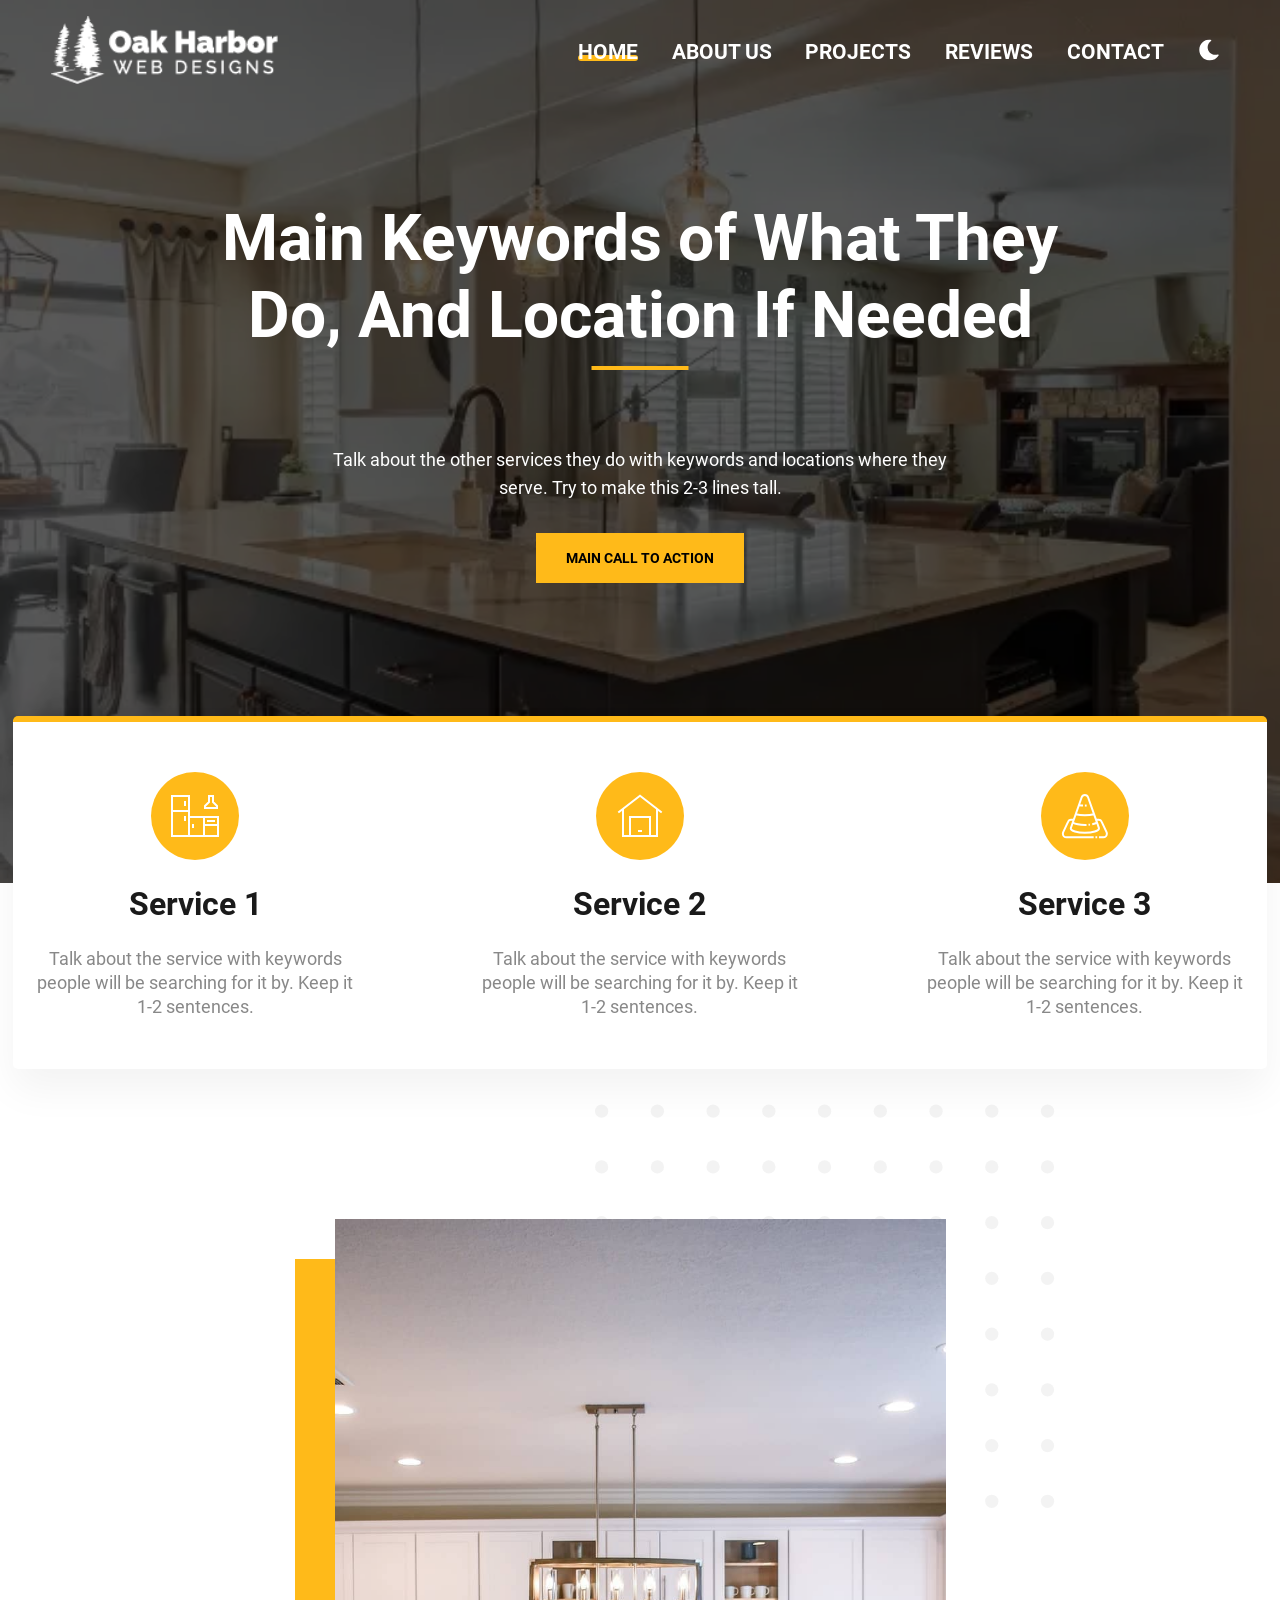
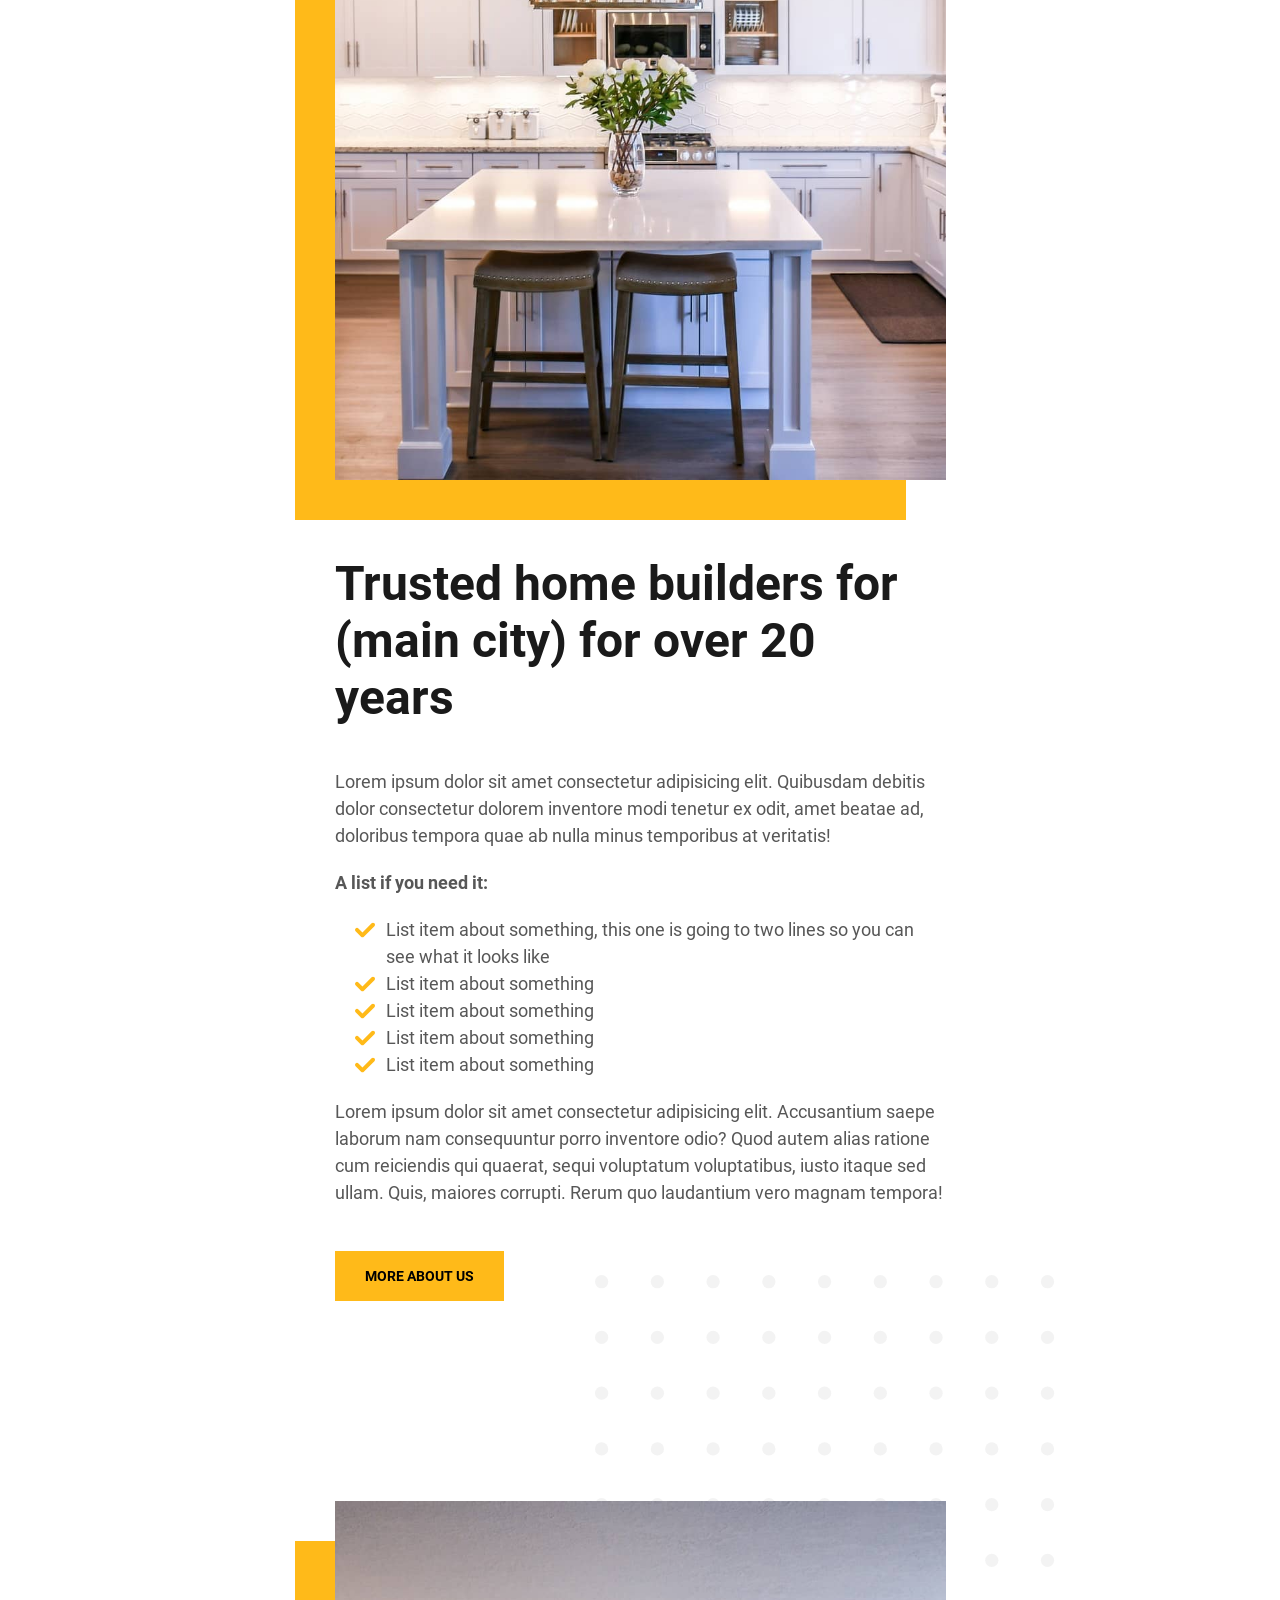
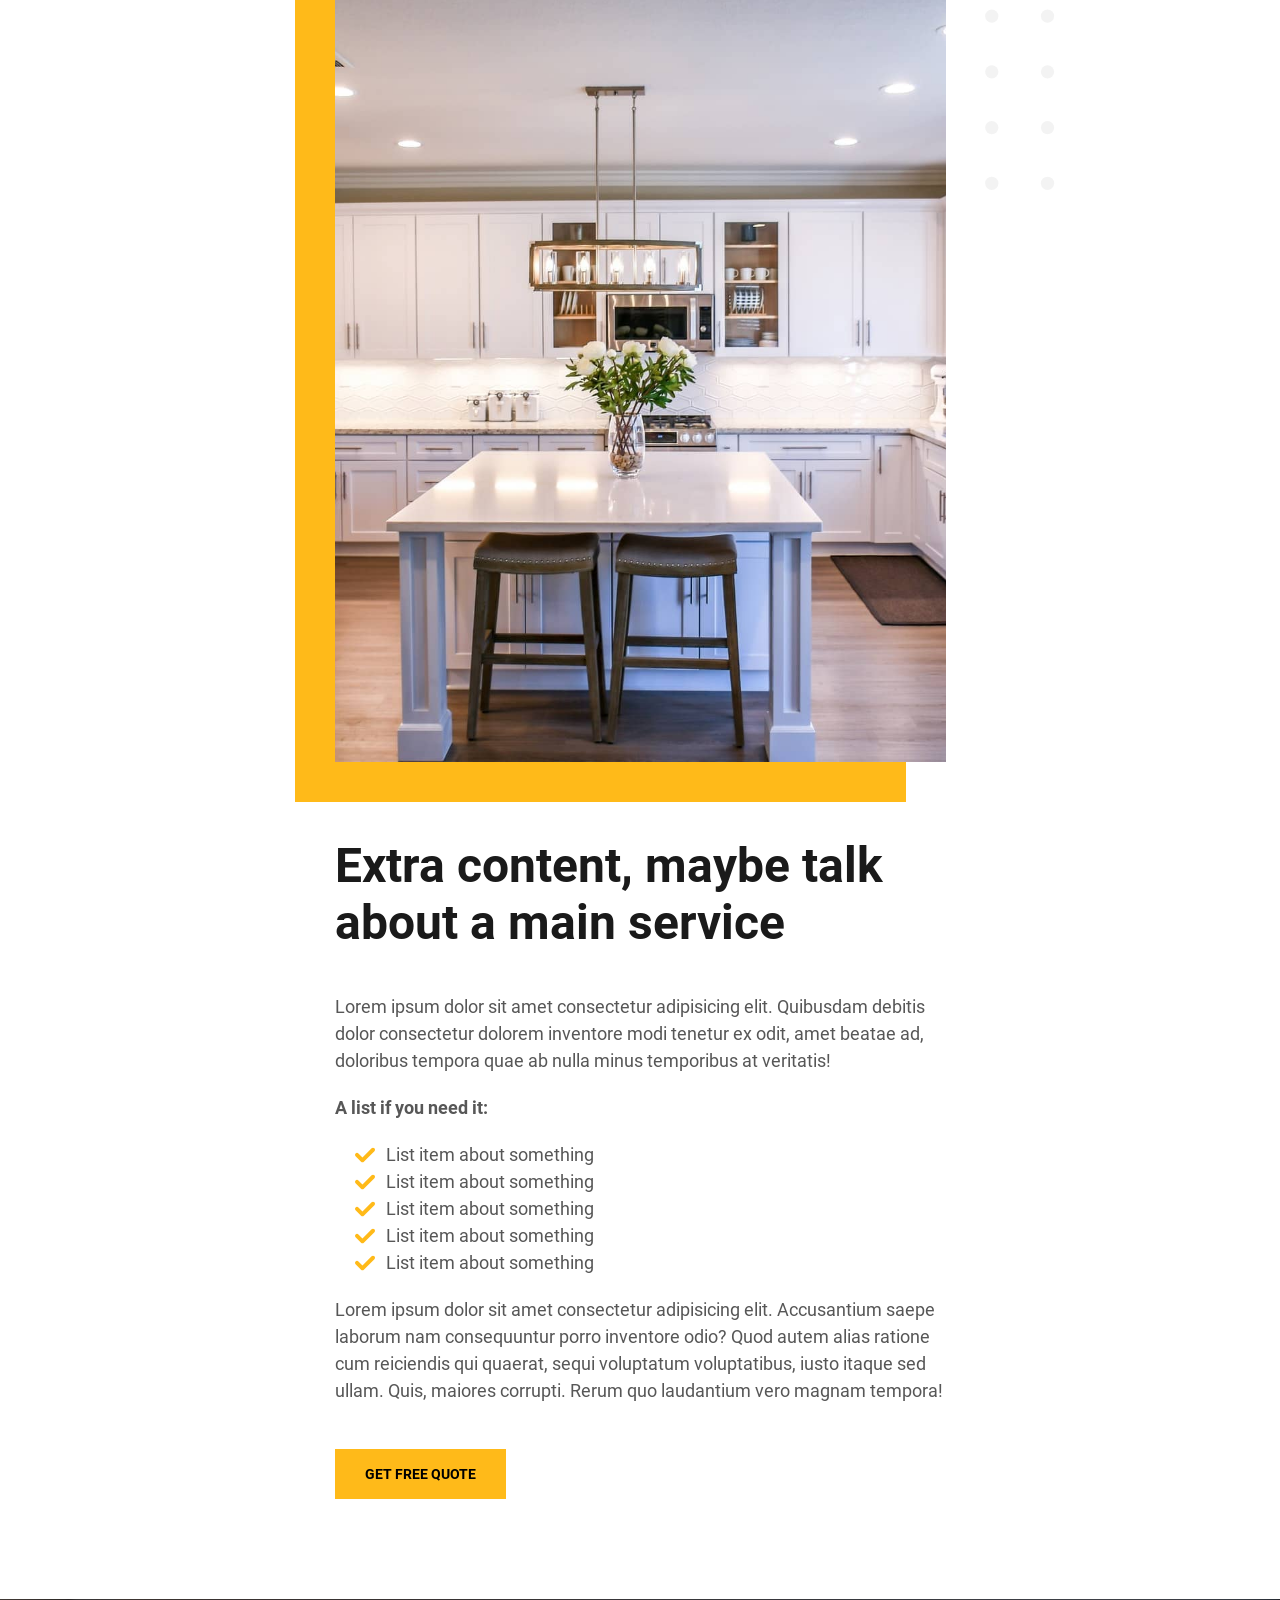
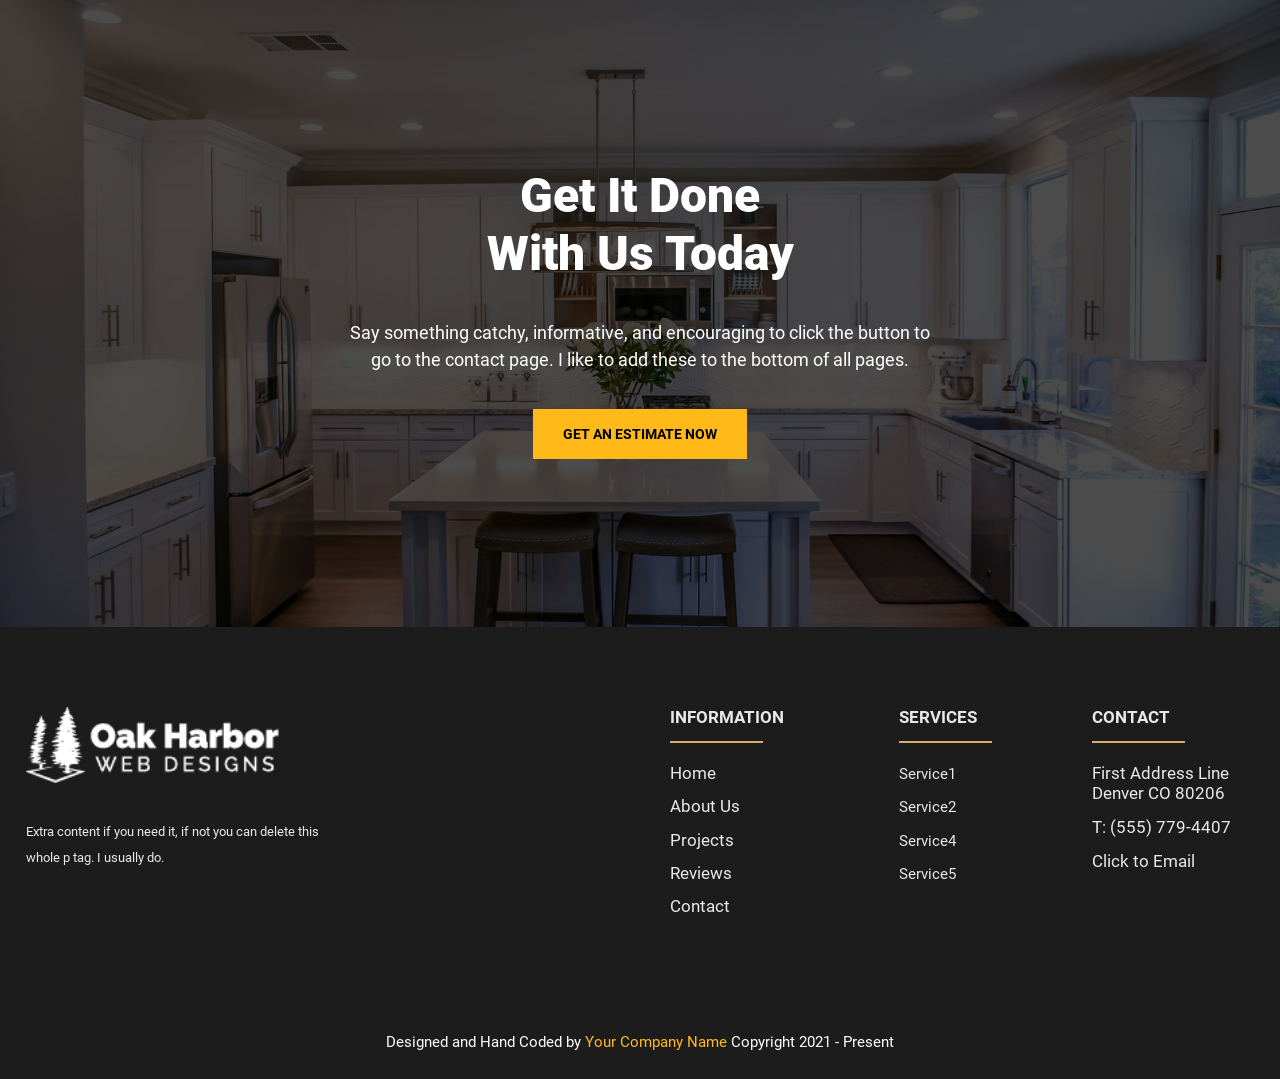
==== commit 5ffdde0c: "fixed" ====
--- a/index.html
+++ b/index.html
@@ -1,44 +1,49 @@
-<!DOCTYPE html>
-<html lang="en">
-<head>
+<!DOCTYPE html><html lang="en"><head>
     <meta charset="UTF-8">
     <meta http-equiv="X-UA-Compatible" content="IE=edge">
     <meta name="viewport" content="width=device-width, initial-scale=1.0">
 
     <!--Swap our for actual link-->
-    <link rel="canonical" href="https://www.company.com/about">
+    <link rel="canonical" href="https://www.company.com">
 
     <meta name="description" content="">
     <meta name="keywords" content="">
 
     <!--Social Media Display-->
-    <meta property="og:title" content=""/>
-    <meta property="og:description" content=""/>
-    <meta property="og:type" content="website" />
-    <meta property="og:url" content=""/>
-    <meta property="og:image" content="/images/social.jpg"/>
-    <meta property="og:image:secure_url" content="/images/social.jpg"/>
+    <meta property="og:title" content="">
+    <meta property="og:description" content="">
+    <meta property="og:type" content="website">
+    <meta property="og:url" content="">
+    <meta property="og:image" content="/images/social.jpg">
+    <meta property="og:image:secure_url" content="/images/social.jpg">
 
     <!--Favicons-->
-    <link rel="apple-touch-icon" sizes="180x180" href="/apple-touch-icon.png">
-    <link rel="icon" type="image/png" sizes="32x32" href="/favicon-32x32.png?v1">
-    <link rel="icon" type="image/png" sizes="16x16" href="/favicon-16x16.png">
+    <!--Use https://realfavicongenerator.net/ to generate and download your favicons-->
+    <link rel="apple-touch-icon" sizes="180x180" href="images/apple-touch-icon.png">
+    <link rel="icon" type="image/png" sizes="32x32" href="images/favicon-32x32.png">
+    <link rel="icon" type="image/png" sizes="16x16" href="images/favicon-16x16.png">
     <link rel="manifest" href="/site.webmanifest">
     <meta name="msapplication-TileColor" content="#da532c">
     <meta name="theme-color" content="#ffffff">
 
     <!-- Preload -->
-    <link rel="preload" as="image" href="/images/cabinets2-m.jpg">
-    <link rel="preload" as="font" type="font/woff2" href="fonts/roboto-v29-latin-regular.woff2" crossorigin>
-    <link rel="preload" as="font" type="font/woff2" href="fonts/roboto-v29-latin-700.woff2" crossorigin>
-
-    <link rel="stylesheet" href="/css/root.css">
-    <link rel="stylesheet" href="/css/about.css">
-    <link rel="stylesheet" href="/css/dark.css">
-
-    <!--Put analytics tag here at the bottom to prevent it from render blocking-->
-
-    <title>Company Name | About Us | Town and State</title>
+    <link rel="preload" as="image" href="/images/landing-m.webp">
+    <link rel="preload" as="font" type="font/woff2" href="fonts/roboto-v29-latin-regular.woff2" crossorigin="">
+    <link rel="preload" as="font" type="font/woff2" href="fonts/roboto-v29-latin-700.woff2" crossorigin="">
+
+    <link rel="stylesheet" href="css/critical.css"> <!--  <--- Only above the fold css-->
+    <link rel="stylesheet" href="css/root.css">
+    <link rel="stylesheet" href="css/dark.css">
+
+    <!--Defer loading the whole page css-->
+    <link rel="stylesheet" href="css/local.css" media="print" onload="this.media='all'; this.onload=null;">
+
+    <!--If the user has javascript disbaled, load this stylesheet-->
+    <noscript>
+        <link rel="stylesheet" href="/css/local.css">
+    </noscript>
+
+    <title>Company Name | What They Do | Town and State</title>
 </head>
 <body>
     <!--Screen reader skip main nav-->
@@ -57,30 +62,30 @@
         </div>
         <div class="container">
             <!--Logo - Get SVGs if you can.  I use fiverr to get png's turned into SVGs. Highly recommend it, worth the $20 - get a light and dark version-->
-            <a aria-label='click to go to home page' class='logo' href='/'>
+            <a aria-label="click to go to home page" class="logo" href="/">
                 <!--Light Colored Logo, remove .dark image tag and the .light class if you don't have a dark and light version -->
-                <img class="light" aria-hidden="true" src="/images/logo-light.png" decoding="async" alt="logo" width="221" height="66">
+                <img class="light" aria-hidden="true" src="images/logo-light.png" decoding="async" alt="logo" width="221" height="66">
 
                 <!--Dark Colored Logo-->
-                <img class="dark" aria-hidden="true" src="/images/logo-blue.png" decoding="async" loading="lazy" alt="logo" width="221" height="66">
+                <img class="dark" aria-hidden="true" src="images/logo-blue.png" decoding="async" loading="lazy" alt="logo" width="221" height="66">
             </a>
 
             <!--Main Nav-->
             <nav id="navbar-menu">
                 <ul>
-                    <li><a href='/'>Home</a></li>
-                    <li><a class='active' href='/about'>About Us</a></li>
-                    <li><a href='/projects'>Projects</a></li>
-                    <li><a href='/reviews'>Reviews</a></li>
-                    <li><a href='/contact'>Contact</a></li>
+                    <li><a class="active" href="/">Home</a></li>
+                    <li><a href="/about">About Us</a></li>
+                    <li><a href="/projects">Projects</a></li>
+                    <li><a href="/reviews">Reviews</a></li>
+                    <li><a href="/contact">Contact</a></li>
                 </ul>
             </nav>
 
             <!--Dark Mode toggle-->
             <button id="dark-mode-toggle">
                 <!--Moon is an inline SVG so you can edit the color if needed-->
-                <svg class="moon" xmlns="http://www.w3.org/2000/svg" viewBox="0 0 480 480" style="enable-background:new 0 0 480 480" xml:space="preserve"><path d="M459.782 347.328c-4.288-5.28-11.488-7.232-17.824-4.96-17.76 6.368-37.024 9.632-57.312 9.632-97.056 0-176-78.976-176-176 0-58.4 28.832-112.768 77.12-145.472 5.472-3.712 8.096-10.4 6.624-16.832S285.638 2.4 279.078 1.44C271.59.352 264.134 0 256.646 0c-132.352 0-240 107.648-240 240s107.648 240 240 240c84 0 160.416-42.688 204.352-114.176 3.552-5.792 3.04-13.184-1.216-18.496z"/></svg>
-                <img class="sun" aria-hidden="true" src="/images/sun.svg" decoding="async" alt="moon" width="15" height="15">
+                <svg class="moon" xmlns="http://www.w3.org/2000/svg" viewBox="0 0 480 480" style="enable-background:new 0 0 480 480" xml:space="preserve"><path d="M459.782 347.328c-4.288-5.28-11.488-7.232-17.824-4.96-17.76 6.368-37.024 9.632-57.312 9.632-97.056 0-176-78.976-176-176 0-58.4 28.832-112.768 77.12-145.472 5.472-3.712 8.096-10.4 6.624-16.832S285.638 2.4 279.078 1.44C271.59.352 264.134 0 256.646 0c-132.352 0-240 107.648-240 240s107.648 240 240 240c84 0 160.416-42.688 204.352-114.176 3.552-5.792 3.04-13.184-1.216-18.496z"></path></svg>
+                <img class="sun" aria-hidden="true" src="images/sun.svg" decoding="async" alt="moon" width="15" height="15">
             </button>
 
             <!--Mobile Nav toggle-->
@@ -91,18 +96,62 @@
     </div>
 
     <main>
-
         <!-- ============================================ -->
         <!--                    LANDING                   -->
         <!-- ============================================ -->
     
-        <section id="int-hero">
-            <h1 id="home-h">About Us</h1>
+        <section id="hero">
+            <div class="hero-content">
+                <div class="heroText">
+                    <h1 id="home-h">Main Keywords of What They Do, And Location If Needed</h1>
+                    <p>
+                        Talk about the other services they do with keywords and locations where they serve.  Try to make this 2-3 lines tall.
+                    </p>
+                    <a class="button-solid" href="/contact" rel="noopener" target="_blank">
+                        Main Call To Action
+                    </a>
+                </div>
+            </div>
             <picture>
-                <source media="(max-width: 600px)" srcset="/images/cabinets2-m.jpg">
-                <source media="(min-width: 601px)" srcset="/images/cabinets2.jpg">
-                <img aria-hidden="true" decoding="async" src="/images/cabinets2.jpg" alt="cabinets" width="400" height="662">
-            </picture>
+                <source media="(max-width: 600px)" srcset="images/landing-m.webp">
+                <source media="(min-width: 601px)" srcset="images/landing.jpg">
+                <img aria-hidden="true" decoding="async" src="images/landing.jpg" alt="new home" width="275" height="132">
+             </picture>
+        </section>
+
+        <!-- ============================================ -->
+        <!--                  Services                    -->
+        <!-- ============================================ -->
+
+        <section id="services" class="services">
+            <!-- Get Icons From flaticon.com -->
+            <div class="card">
+                <picture>
+                    <img aria-hidden="true" decoding="async" src="images/service1.svg" alt="appliance" width="48" height="48">
+                </picture>
+                <h2>Service 1</h2>
+                <p>
+                    Talk about the service with keywords people will be searching for it by. Keep it 1-2 sentences.
+                </p>
+            </div>
+            <div class="card">
+                <picture>
+                    <img aria-hidden="true" decoding="async" src="images/service2.svg" alt="appliance" width="48" height="48">
+                </picture>
+                <h2>Service 2</h2>
+                <p>
+                    Talk about the service with keywords people will be searching for it by. Keep it 1-2 sentences.
+                </p>
+            </div>
+            <div class="card">
+                <picture>
+                    <img aria-hidden="true" decoding="async" src="images/service3.svg" alt="appliance" width="48" height="48">
+                </picture>
+                <h2>Service 3</h2>
+                <p>
+                    Talk about the service with keywords people will be searching for it by. Keep it 1-2 sentences.
+                </p>
+            </div>
         </section>
 
         <!-- ============================================ -->
@@ -112,44 +161,93 @@
         <section id="sidebyside" class="sidebyside">
             <div class="container">
                 <div class="content">
-                    <h2 class="title">Lorem ipsum dolor sit amet consectetur.</h2>
+                    <h2 class="title">Trusted home builders for (main city) for over 20 years</h2>
                      <p>
                          Lorem ipsum dolor sit amet consectetur adipisicing elit. Quibusdam debitis dolor consectetur dolorem inventore modi tenetur ex odit, amet beatae ad, doloribus tempora quae ab nulla minus temporibus at veritatis!
                      </p>
                      <p>
-                         <strong>List if you need it:</strong>
+                         <strong>A list if you need it:</strong>
                       </p>
                      <ul>
                         <li>
-                            <img aria-hidden="true" loading="lazy" decoding="async" src="/images/check.svg" alt="check mark" width="20" height="20">
-                            <span>List item about something</span>
-                        </li>
-                        <li>
-                            <img aria-hidden="true" loading="lazy" decoding="async" src="/images/check.svg" alt="check mark" width="20" height="20">
-                            <span>List item about something</span>
-                        </li>
-                        <li>
-                            <img aria-hidden="true" loading="lazy" decoding="async" src="/images/check.svg" alt="check mark" width="20" height="20">
-                            <span>List item about something</span>
-                        </li>
-                        <li>
-                            <img aria-hidden="true" loading="lazy" decoding="async" src="/images/check.svg" alt="check mark" width="20" height="20">
-                            <span>List item about something</span>
-                        </li>
-                        <li>
-                            <img aria-hidden="true" loading="lazy" decoding="async" src="/images/check.svg" alt="check mark" width="20" height="20">
+                            <img aria-hidden="true" loading="lazy" decoding="async" src="images/check.svg" alt="check mark" width="20" height="20">
+                            <span>List item about something, this one is going to two lines so you can see what it looks like</span>
+                        </li>
+                        <li>
+                            <img aria-hidden="true" loading="lazy" decoding="async" src="images/check.svg" alt="check mark" width="20" height="20">
+                            <span>List item about something</span>
+                        </li>
+                        <li>
+                            <img aria-hidden="true" loading="lazy" decoding="async" src="images/check.svg" alt="check mark" width="20" height="20">
+                            <span>List item about something</span>
+                        </li>
+                        <li>
+                            <img aria-hidden="true" loading="lazy" decoding="async" src="images/check.svg" alt="check mark" width="20" height="20">
+                            <span>List item about something</span>
+                        </li>
+                        <li>
+                            <img aria-hidden="true" loading="lazy" decoding="async" src="images/check.svg" alt="check mark" width="20" height="20">
                             <span>List item about something</span>
                         </li>
                     </ul>
                      <p>
                          Lorem ipsum dolor sit amet consectetur adipisicing elit. Accusantium saepe laborum nam consequuntur porro inventore odio? Quod autem alias ratione cum reiciendis qui quaerat, sequi voluptatum voluptatibus, iusto itaque sed ullam. Quis, maiores corrupti. Rerum quo laudantium vero magnam tempora!
                      </p>
-                     <a class="button-solid" href="/conttact.html">Get Free Quote</a>
+                     <a class="button-solid" href="/about">More About Us</a>
                 </div>
                 <picture class="image-box">
-                     <source media="(max-width: 600px)" srcset="/images/cabinets2-m.jpg">
-                     <source media="(min-width: 601px)" srcset="/images/cabinets2.jpg">
-                     <img aria-hidden="true" loading="lazy" decoding="async" src="/images/cabinets2.jpg" alt="cabinets" width="400" height="662">
+                     <source media="(max-width: 600px)" srcset="images/cabinets2-m.jpg">
+                     <source media="(min-width: 601px)" srcset="images/cabinets2.jpg">
+                     <img aria-hidden="true" loading="lazy" decoding="async" src="images/cabinets2.jpg" alt="cabinets" width="400" height="662">
+                 </picture>
+            </div>
+       </section>
+
+        <!-- ============================================ -->
+        <!--          Extra Content For Ranking           -->
+        <!-- ============================================ -->
+
+        <section id="sidebyside-reverse">
+            <div class="container">
+                <div class="content">
+                    <h2 class="title">Extra content, maybe talk about a main service</h2>
+                     <p>
+                         Lorem ipsum dolor sit amet consectetur adipisicing elit. Quibusdam debitis dolor consectetur dolorem inventore modi tenetur ex odit, amet beatae ad, doloribus tempora quae ab nulla minus temporibus at veritatis!
+                     </p>
+                     <p>
+                         <strong>A list if you need it:</strong>
+                      </p>
+                     <ul>
+                        <li>
+                            <img aria-hidden="true" loading="lazy" decoding="async" src="images/check.svg" alt="check mark" width="20" height="20">
+                            <span>List item about something</span>
+                        </li>
+                        <li>
+                            <img aria-hidden="true" loading="lazy" decoding="async" src="images/check.svg" alt="check mark" width="20" height="20">
+                            <span>List item about something</span>
+                        </li>
+                        <li>
+                            <img aria-hidden="true" loading="lazy" decoding="async" src="images/check.svg" alt="check mark" width="20" height="20">
+                            <span>List item about something</span>
+                        </li>
+                        <li>
+                            <img aria-hidden="true" loading="lazy" decoding="async" src="images/check.svg" alt="check mark" width="20" height="20">
+                            <span>List item about something</span>
+                        </li>
+                        <li>
+                            <img aria-hidden="true" loading="lazy" decoding="async" src="images/check.svg" alt="check mark" width="20" height="20">
+                            <span>List item about something</span>
+                        </li>
+                    </ul>
+                     <p>
+                         Lorem ipsum dolor sit amet consectetur adipisicing elit. Accusantium saepe laborum nam consequuntur porro inventore odio? Quod autem alias ratione cum reiciendis qui quaerat, sequi voluptatum voluptatibus, iusto itaque sed ullam. Quis, maiores corrupti. Rerum quo laudantium vero magnam tempora!
+                     </p>
+                     <a class="button-solid" href="/contact">Get Free Quote</a>
+                </div>
+                <picture class="image-box">
+                     <source media="(max-width: 600px)" srcset="images/cabinets2-m.jpg">
+                     <source media="(min-width: 601px)" srcset="images/cabinets2.jpg">
+                     <img aria-hidden="true" loading="lazy" decoding="async" src="images/cabinets2.jpg" alt="cabinets" width="400" height="662">
                  </picture>
             </div>
        </section>
@@ -164,25 +262,24 @@
                 <p>
                     Say something catchy, informative, and encouraging to click the button to go to the contact page.  I like to add these to the bottom of all pages.
                 </p>
-                <a class='button-solid' href='/contact'>Free Estimate</a>
+                <a class="button-solid" href="/contact">Get an Estimate Now</a>
             </div>
             <picture>
-                <source media="(max-width: 600px)" srcset="/images/cabinets2-m.webp">
-                <source media="(min-width: 601px)" srcset="/images/cabinets2.jpg">
-                <img aria-hidden="true" loading="lazy" decoding="async" src="/images/cabinets2.jpg" alt="kitchen cabinets" width="1920" height="1280">
+                <source media="(max-width: 600px)" srcset="images/cabinets2-m.webp">
+                <source media="(min-width: 601px)" srcset="images/cabinets2.jpg">
+                <img aria-hidden="true" loading="lazy" decoding="async" src="images/cabinets2.jpg" alt="kitchen cabinets" width="1920" height="1280">
              </picture>
         </section>
-
     </main>
 
     <!-- ============================================ -->
-    <!--                   Footer                     -->
+    <!--                     FOOTER                   -->
     <!-- ============================================ -->
 
     <footer id="footer">
         <div class="container">
             <div class="left-section">
-                <a class='logo' href='/'><img loading="lazy" decoding="async" src="/images/logo-light.png" alt="logo" width="264" height="78"></a>
+                <a class="logo" href="/"><img loading="lazy" decoding="async" src="images/logo-light.png" alt="logo" width="264" height="78"></a>
                 <p>
                     Extra content if you need it, if not you can delete this whole p tag. I usually do.
                 </p>
@@ -191,11 +288,11 @@
                 <div class="lists">
                     <ul>
                         <li><h2>Information</h2></li>
-                        <li><a href='/'>Home</a></li>
-                        <li><a href='/about'>About Us</a></li>
-                        <li><a href='/projects'>Projects</a></li>
+                        <li><a href="/">Home</a></li>
+                        <li><a href="/about">About Us</a></li>
+                        <li><a href="/projects">Projects</a></li>
                         <li><a href="/testimonials.html">Reviews</a></li>
-                        <li><a href='/contact'>Contact</a></li>
+                        <li><a href="/contact">Contact</a></li>
                     </ul>
                     <ul>
                         <li><h2>Services</h2></li>
@@ -206,7 +303,7 @@
                     </ul>
                     <ul>
                         <li><h2>Contact</h2></li>
-                        <li><a href='/contact'>First Address Line<br>Denver CO 80206</a></li>
+                        <li><a href="/contact">First Address Line<br>Denver CO 80206</a></li>
                         <li><a href="tel:555-779-4407">T: (555) 779-4407</a></li>
                         <li><a href="mailto:email@email.com">Click to Email</a></li>
                     </ul>
@@ -220,14 +317,15 @@
             <span class="copyright"> Copyright 2021 - Present</span></div>
     </footer>
 
-    <script defer src="/nav.js"></script>
-    <script defer src="/dark.js"></script>
+
+    <script defer="" src="js/nav.js"></script>
+    <script defer="" src="js/dark.js"></script>
     <!--
         This script adds a class to the body after scrolling 100px
         and we used these body.scroll styles to create some on scroll 
         animations with the navbar
     -->
-    <script defer>
+    <script defer="">
         document.addEventListener('scroll', (e) => { 
             const scroll = document.documentElement.scrollTop;
             if(scroll >= 100){
@@ -238,5 +336,5 @@
         });
     </script>
 
-</body>
-</html>+
+</body></html>
--- a/css/critical.css
+++ b/css/critical.css
@@ -0,0 +1,238 @@
+/*-- -------------------------- -->
+<---          Landing           -->
+<--- -------------------------- -*/
+/* Mobile */
+@media only screen and (min-width: 0em) {
+  #hero {
+    font-size: inherit;
+    padding-bottom: 16.875em;
+    padding-top: 9.375em;
+    position: relative;
+    z-index: 1;
+  }
+  #hero:before {
+    content: '';
+    position: absolute;
+    display: block;
+    height: 100%;
+    width: 100%;
+    background: #000;
+    opacity: .65;
+    top: 0;
+    left: 0;
+    z-index: -10;
+  }
+  #hero picture {
+    position: absolute;
+    top: 0;
+    left: 0;
+    height: 100%;
+    width: 100%;
+    z-index: -11;
+  }
+  #hero picture img {
+    position: absolute;
+    top: 0;
+    left: 0;
+    height: 100%;
+    width: 100%;
+    -o-object-fit: cover;
+       object-fit: cover;
+  }
+  #hero .hero-content {
+    width: 96%;
+    max-width: 71.5em;
+    margin: auto;
+    position: relative;
+    z-index: 10;
+    text-align: center;
+  }
+  #hero .hero-content {
+    padding: 0;
+  }
+  #hero .heroText {
+    width: 100%;
+    margin: auto;
+    max-width: 56.875em;
+  }
+  #hero h1 {
+    font-weight: bold;
+    font-size: min(12vw, 4em);
+    color: #fff;
+    text-align: center;
+    line-height: 1.203125;
+    margin: auto;
+    width: 100%;
+    max-width: 14.125em;
+    margin-bottom: 1.4375em;
+    position: relative;
+  }
+  #hero h1:before {
+    content: '';
+    position: absolute;
+    display: block;
+    height: 0.0625em;
+    width: 1.515625em;
+    background: var(--primary);
+    opacity: 1;
+    bottom: -0.25em;
+    left: 50%;
+    -webkit-transform: translateX(-50%);
+            transform: translateX(-50%);
+  }
+  #hero p {
+    line-height: 1.55em;
+    margin: auto;
+    margin-bottom: 1.72222222em;
+    color: #fff;
+    width: 100%;
+    text-align: center;
+    max-width: 34.27777778em;
+    opacity: 1;
+  }
+  #hero .button-solid {
+    margin: auto;
+    display: inline-block;
+    width: auto;
+  }
+}
+/* Tablet */
+@media only screen and (min-width: 48em) {
+  #hero {
+    padding: 12.5em 0 18.75em 0;
+    z-index: 1;
+    overflow: hidden;
+  }
+  #hero .hero-content {
+    display: -webkit-box;
+    display: -ms-flexbox;
+    display: flex;
+    -webkit-box-pack: justify;
+        -ms-flex-pack: justify;
+            justify-content: space-between;
+    position: relative;
+  }
+}
+/* Small Desktop */
+@media only screen and (min-width: 1300px) {
+  #hero {
+    padding-top: 17.0625em;
+    padding-bottom: 19.1875em;
+    background: url("../images/landing.jpg");
+    background-size: cover;
+    background-position: center;
+    background-repeat: no-repeat;
+    background-attachment: fixed;
+  }
+  #hero picture {
+    display: none;
+  }
+}
+/*-- -------------------------- -->
+<---          Services          -->
+<--- -------------------------- -*/
+/* Mobile */
+@media only screen and (min-width: 0em) {
+  .services {
+    border-radius: 0.3125em;
+    margin: auto;
+    margin-top: -10.4375em;
+    position: relative;
+    z-index: 100;
+    background: #fff;
+    width: 90%;
+    max-width: 82.5em;
+    padding: 3.125em 1.25em;
+    border-top: 0.375em solid var(--primary);
+    -webkit-box-shadow: 0px 20px 40px rgba(0, 0, 0, 0.05);
+            box-shadow: 0px 20px 40px rgba(0, 0, 0, 0.05);
+    margin-bottom: 3.125em;
+  }
+  .services .card {
+    display: block;
+    width: 100%;
+    max-width: 22.3125em;
+    margin: auto;
+    margin-bottom: 3.125em;
+  }
+  .services .card:last-of-type {
+    margin-bottom: 0;
+  }
+  .services .card picture {
+    background: var(--primary);
+    width: 5.5em;
+    height: 5.5em;
+    display: -webkit-box;
+    display: -ms-flexbox;
+    display: flex;
+    -webkit-box-pack: center;
+        -ms-flex-pack: center;
+            justify-content: center;
+    -webkit-box-align: center;
+        -ms-flex-align: center;
+            align-items: center;
+    margin: auto;
+    margin-bottom: 1.4375em;
+    border-radius: 50%;
+  }
+  .services .card picture img {
+    width: 3em;
+    height: 3em;
+  }
+  .services .card h2 {
+    text-align: center;
+    font-size: 2em;
+    line-height: 1.35em;
+    font-weight: 700;
+    color: #1a1a1a;
+    margin-bottom: 0.65em;
+  }
+  .services .card p {
+    text-align: center;
+    line-height: 1.33333333em;
+    width: 100%;
+    opacity: .7;
+  }
+}
+/* Inbetween */
+@media only screen and (min-width: 768px) {
+  .services {
+    font-size: min(1.8vw, 1em);
+    display: -webkit-box;
+    display: -ms-flexbox;
+    display: flex;
+    -webkit-box-pack: justify;
+        -ms-flex-pack: justify;
+            justify-content: space-between;
+    -webkit-box-align: start;
+        -ms-flex-align: start;
+            align-items: flex-start;
+    width: 98%;
+  }
+  .services .card {
+    margin: 0;
+    max-width: 20.3125em;
+  }
+}
+/* Large Desktop */
+@media only screen and (min-width: 1300px) {
+  .services {
+    padding: 3.125em 5em;
+  }
+  .services .card {
+    max-width: 22.3125em;
+  }
+}
+/* Dark mode */
+@media only screen and (min-width: 0em) {
+  body.dark-mode #services {
+    background: var(--medium);
+  }
+  body.dark-mode #services picture {
+    background: var(--primaryDark);
+  }
+  body.dark-mode #services h2 {
+    color: #fff;
+    font-weight: bold;
+  }
+}
--- a/css/local.css
+++ b/css/local.css
@@ -0,0 +1,354 @@
+/*-- -------------------------- -->
+<---       Side By Side         -->
+<--- -------------------------- -*/
+/* Mobile */
+@media only screen and (min-width: 0em) {
+  #sidebyside {
+    padding: 50px 0;
+  }
+  #sidebyside .container {
+    display: flex;
+    justify-content: center;
+    flex-direction: column;
+    align-items: center;
+  }
+  #sidebyside .content {
+    order: 2;
+    margin: auto;
+    margin-top: 4.6875em;
+    max-width: 38.1875em;
+  }
+  #sidebyside .content h2 {
+    font-size: 3em;
+    margin-bottom: 0.875em;
+  }
+  #sidebyside .content p {
+    margin-bottom: 1.11111111em;
+  }
+  #sidebyside .content ul {
+    padding-left: 1.25em;
+    margin-bottom: 1.25em;
+  }
+  #sidebyside .content ul li {
+    list-style: none;
+    display: flex;
+    justify-content: flex-start;
+    align-items: flex-start;
+  }
+  #sidebyside .content ul li img {
+    margin-right: 0.625em;
+    margin-top: 0.22222222em;
+  }
+  #sidebyside .content .button-solid {
+    margin-top: 1.78571429em;
+  }
+  #sidebyside .image-box {
+    display: block;
+    position: relative;
+    margin: auto;
+    width: 38.1875em;
+    height: 53.8125em;
+    font-size: min(1.4vw, 1em);
+  }
+  #sidebyside .image-box:before {
+    content: '';
+    position: absolute;
+    display: block;
+    height: 100%;
+    width: 100%;
+    background: var(--primary);
+    opacity: 1;
+    top: 2.5em;
+    left: -2.5em;
+  }
+  #sidebyside .image-box:after {
+    content: '';
+    position: absolute;
+    display: block;
+    height: 32.25em;
+    width: 28.75em;
+    background: url("../images/content-circles.svg");
+    background-size: contain;
+    background-position: center;
+    background-repeat: no-repeat;
+    opacity: 1;
+    top: -14.125em;
+    right: -6.8125em;
+    z-index: -1;
+  }
+  #sidebyside .image-box img {
+    position: absolute;
+    top: 0;
+    left: 0;
+    height: 100%;
+    width: 100%;
+    object-fit: cover;
+  }
+}
+/* Inbetween */
+@media only screen and (min-width: 666px) {
+  #sidebyside {
+    padding: 6.25em 0;
+  }
+}
+/* Small Desktop */
+@media only screen and (min-width: 1300px) {
+  #sidebyside {
+    padding: 9.375em 0;
+  }
+  #sidebyside .container {
+    max-width: 86.9375em;
+    flex-direction: row;
+    justify-content: space-between;
+    align-items: flex-start;
+  }
+  #sidebyside .content {
+    margin: 0;
+    width: 60%;
+  }
+  #sidebyside .image-box {
+    margin: 0;
+    margin-right: 10.625em;
+  }
+}
+/*-- -------------------------- -->
+<---   Side By Side Reverse     -->
+<--- -------------------------- -*/
+/* Mobile */
+@media only screen and (min-width: 0em) {
+  #sidebyside-reverse {
+    padding: 50px 0;
+  }
+  #sidebyside-reverse .container {
+    display: flex;
+    justify-content: center;
+    flex-direction: column;
+    align-items: center;
+  }
+  #sidebyside-reverse .content {
+    order: 2;
+    margin: auto;
+    margin-top: 4.6875em;
+    max-width: 38.1875em;
+  }
+  #sidebyside-reverse .content h2 {
+    font-size: 3em;
+    margin-bottom: 0.875em;
+  }
+  #sidebyside-reverse .content p {
+    margin-bottom: 1.11111111em;
+  }
+  #sidebyside-reverse .content ul {
+    padding-left: 1.25em;
+    margin-bottom: 1.25em;
+  }
+  #sidebyside-reverse .content ul li {
+    list-style: none;
+    display: flex;
+    justify-content: flex-start;
+    align-items: flex-start;
+  }
+  #sidebyside-reverse .content ul li img {
+    margin-right: 0.625em;
+    margin-top: 0.22222222em;
+  }
+  #sidebyside-reverse .content .button-solid {
+    margin-top: 1.78571429em;
+  }
+  #sidebyside-reverse .image-box {
+    display: block;
+    position: relative;
+    margin: auto;
+    width: 38.1875em;
+    height: 53.8125em;
+    font-size: min(1.4vw, 1em);
+  }
+  #sidebyside-reverse .image-box:before {
+    content: '';
+    position: absolute;
+    display: block;
+    height: 100%;
+    width: 100%;
+    background: var(--primary);
+    opacity: 1;
+    top: 2.5em;
+    left: -2.5em;
+  }
+  #sidebyside-reverse .image-box:after {
+    content: '';
+    position: absolute;
+    display: block;
+    height: 32.25em;
+    width: 28.75em;
+    background: url("../images/content-circles.svg");
+    background-size: contain;
+    background-position: center;
+    background-repeat: no-repeat;
+    opacity: 1;
+    top: -14.125em;
+    right: -6.8125em;
+    z-index: -1;
+  }
+  #sidebyside-reverse .image-box img {
+    position: absolute;
+    top: 0;
+    left: 0;
+    height: 100%;
+    width: 100%;
+    object-fit: cover;
+  }
+}
+/* Inbetween */
+@media only screen and (min-width: 666px) {
+  #sidebyside-reverse {
+    padding: 6.25em 0;
+  }
+}
+/* Small Desktop */
+@media only screen and (min-width: 1300px) {
+  #sidebyside-reverse {
+    padding: 9.375em 0;
+  }
+  #sidebyside-reverse .container {
+    max-width: 86.9375em;
+    flex-direction: row;
+    justify-content: space-between;
+    align-items: flex-start;
+  }
+  #sidebyside-reverse .content {
+    margin: 0;
+    width: 60%;
+    order: 1;
+  }
+  #sidebyside-reverse .image-box {
+    margin: 0;
+    margin-left: 10.625em;
+    order: 2;
+  }
+  #sidebyside-reverse .image-box:before {
+    left: auto;
+    right: -2.5em;
+  }
+  #sidebyside-reverse .image-box:after {
+    right: auto;
+    left: -6.8125em;
+  }
+}
+/*-- -------------------------- -->
+<---    Final Call To Action    -->
+<--- -------------------------- -*/
+/* Mobile */
+@media only screen and (min-width: 0em) {
+  #cta {
+    position: relative;
+    padding: 3.125em 0;
+  }
+  #cta:before {
+    content: '';
+    position: absolute;
+    display: block;
+    height: 100%;
+    width: 100%;
+    background: #000;
+    opacity: .7;
+    top: 0;
+    left: 0;
+    z-index: -1;
+  }
+  #cta .container {
+    text-align: center;
+  }
+  #cta picture {
+    position: absolute;
+    top: 0;
+    left: 0;
+    height: 100%;
+    width: 100%;
+    z-index: -2;
+  }
+  #cta picture img {
+    position: absolute;
+    top: 0;
+    left: 0;
+    height: 100%;
+    width: 100%;
+    object-fit: cover;
+  }
+  #cta .title {
+    font-weight: 900;
+    font-size: min(9vw, 3em);
+    line-height: 1.20833333;
+    color: #fff;
+    position: relative;
+    margin-bottom: 0.75em;
+    text-align: center;
+  }
+  #cta p {
+    color: #fff;
+    text-align: center;
+    opacity: 1;
+    margin: auto;
+    margin-bottom: 2em;
+    width: 96%;
+    max-width: 33.22222222em;
+  }
+}
+/* Small Desktop */
+@media only screen and (min-width: 64em) {
+  #cta {
+    padding: 10.5em 0;
+  }
+}
+/* Large Desktop */
+@media only screen and (min-width: 1300px) {
+  #cta {
+    position: relative;
+    margin-top: 6.25em;
+  }
+  #cta:before {
+    display: none;
+  }
+  #cta:after {
+    content: '';
+    position: absolute;
+    display: block;
+    height: 69.25em;
+    width: 125em;
+    background: url("../images/cta-squares.svg");
+    background-size: contain;
+    background-position: center;
+    background-repeat: no-repeat;
+    opacity: 1;
+    bottom: 0;
+    left: 50%;
+    transform: translateX(-50%);
+    z-index: -3;
+  }
+  #cta .container {
+    width: 90.0625%;
+    margin: auto;
+  }
+  #cta picture {
+    width: 90.0625%;
+    left: 50%;
+    transform: translateX(-50%);
+  }
+  #cta picture:before {
+    content: '';
+    position: absolute;
+    display: block;
+    height: 100%;
+    width: 100%;
+    background: #000;
+    opacity: .7;
+    top: 0;
+    left: 0;
+    z-index: 1;
+  }
+}
+/* Dark Mode */
+@media only screen and (min-width: 0em) {
+  body.dark-mode #cta:after {
+    display: none;
+  }
+}
--- a/css/local.css
+++ b/css/local.css
@@ -0,0 +1,354 @@
+/*-- -------------------------- -->
+<---       Side By Side         -->
+<--- -------------------------- -*/
+/* Mobile */
+@media only screen and (min-width: 0em) {
+  #sidebyside {
+    padding: 50px 0;
+  }
+  #sidebyside .container {
+    display: flex;
+    justify-content: center;
+    flex-direction: column;
+    align-items: center;
+  }
+  #sidebyside .content {
+    order: 2;
+    margin: auto;
+    margin-top: 4.6875em;
+    max-width: 38.1875em;
+  }
+  #sidebyside .content h2 {
+    font-size: 3em;
+    margin-bottom: 0.875em;
+  }
+  #sidebyside .content p {
+    margin-bottom: 1.11111111em;
+  }
+  #sidebyside .content ul {
+    padding-left: 1.25em;
+    margin-bottom: 1.25em;
+  }
+  #sidebyside .content ul li {
+    list-style: none;
+    display: flex;
+    justify-content: flex-start;
+    align-items: flex-start;
+  }
+  #sidebyside .content ul li img {
+    margin-right: 0.625em;
+    margin-top: 0.22222222em;
+  }
+  #sidebyside .content .button-solid {
+    margin-top: 1.78571429em;
+  }
+  #sidebyside .image-box {
+    display: block;
+    position: relative;
+    margin: auto;
+    width: 38.1875em;
+    height: 53.8125em;
+    font-size: min(1.4vw, 1em);
+  }
+  #sidebyside .image-box:before {
+    content: '';
+    position: absolute;
+    display: block;
+    height: 100%;
+    width: 100%;
+    background: var(--primary);
+    opacity: 1;
+    top: 2.5em;
+    left: -2.5em;
+  }
+  #sidebyside .image-box:after {
+    content: '';
+    position: absolute;
+    display: block;
+    height: 32.25em;
+    width: 28.75em;
+    background: url("../images/content-circles.svg");
+    background-size: contain;
+    background-position: center;
+    background-repeat: no-repeat;
+    opacity: 1;
+    top: -14.125em;
+    right: -6.8125em;
+    z-index: -1;
+  }
+  #sidebyside .image-box img {
+    position: absolute;
+    top: 0;
+    left: 0;
+    height: 100%;
+    width: 100%;
+    object-fit: cover;
+  }
+}
+/* Inbetween */
+@media only screen and (min-width: 666px) {
+  #sidebyside {
+    padding: 6.25em 0;
+  }
+}
+/* Small Desktop */
+@media only screen and (min-width: 1300px) {
+  #sidebyside {
+    padding: 9.375em 0;
+  }
+  #sidebyside .container {
+    max-width: 86.9375em;
+    flex-direction: row;
+    justify-content: space-between;
+    align-items: flex-start;
+  }
+  #sidebyside .content {
+    margin: 0;
+    width: 60%;
+  }
+  #sidebyside .image-box {
+    margin: 0;
+    margin-right: 10.625em;
+  }
+}
+/*-- -------------------------- -->
+<---   Side By Side Reverse     -->
+<--- -------------------------- -*/
+/* Mobile */
+@media only screen and (min-width: 0em) {
+  #sidebyside-reverse {
+    padding: 50px 0;
+  }
+  #sidebyside-reverse .container {
+    display: flex;
+    justify-content: center;
+    flex-direction: column;
+    align-items: center;
+  }
+  #sidebyside-reverse .content {
+    order: 2;
+    margin: auto;
+    margin-top: 4.6875em;
+    max-width: 38.1875em;
+  }
+  #sidebyside-reverse .content h2 {
+    font-size: 3em;
+    margin-bottom: 0.875em;
+  }
+  #sidebyside-reverse .content p {
+    margin-bottom: 1.11111111em;
+  }
+  #sidebyside-reverse .content ul {
+    padding-left: 1.25em;
+    margin-bottom: 1.25em;
+  }
+  #sidebyside-reverse .content ul li {
+    list-style: none;
+    display: flex;
+    justify-content: flex-start;
+    align-items: flex-start;
+  }
+  #sidebyside-reverse .content ul li img {
+    margin-right: 0.625em;
+    margin-top: 0.22222222em;
+  }
+  #sidebyside-reverse .content .button-solid {
+    margin-top: 1.78571429em;
+  }
+  #sidebyside-reverse .image-box {
+    display: block;
+    position: relative;
+    margin: auto;
+    width: 38.1875em;
+    height: 53.8125em;
+    font-size: min(1.4vw, 1em);
+  }
+  #sidebyside-reverse .image-box:before {
+    content: '';
+    position: absolute;
+    display: block;
+    height: 100%;
+    width: 100%;
+    background: var(--primary);
+    opacity: 1;
+    top: 2.5em;
+    left: -2.5em;
+  }
+  #sidebyside-reverse .image-box:after {
+    content: '';
+    position: absolute;
+    display: block;
+    height: 32.25em;
+    width: 28.75em;
+    background: url("../images/content-circles.svg");
+    background-size: contain;
+    background-position: center;
+    background-repeat: no-repeat;
+    opacity: 1;
+    top: -14.125em;
+    right: -6.8125em;
+    z-index: -1;
+  }
+  #sidebyside-reverse .image-box img {
+    position: absolute;
+    top: 0;
+    left: 0;
+    height: 100%;
+    width: 100%;
+    object-fit: cover;
+  }
+}
+/* Inbetween */
+@media only screen and (min-width: 666px) {
+  #sidebyside-reverse {
+    padding: 6.25em 0;
+  }
+}
+/* Small Desktop */
+@media only screen and (min-width: 1300px) {
+  #sidebyside-reverse {
+    padding: 9.375em 0;
+  }
+  #sidebyside-reverse .container {
+    max-width: 86.9375em;
+    flex-direction: row;
+    justify-content: space-between;
+    align-items: flex-start;
+  }
+  #sidebyside-reverse .content {
+    margin: 0;
+    width: 60%;
+    order: 1;
+  }
+  #sidebyside-reverse .image-box {
+    margin: 0;
+    margin-left: 10.625em;
+    order: 2;
+  }
+  #sidebyside-reverse .image-box:before {
+    left: auto;
+    right: -2.5em;
+  }
+  #sidebyside-reverse .image-box:after {
+    right: auto;
+    left: -6.8125em;
+  }
+}
+/*-- -------------------------- -->
+<---    Final Call To Action    -->
+<--- -------------------------- -*/
+/* Mobile */
+@media only screen and (min-width: 0em) {
+  #cta {
+    position: relative;
+    padding: 3.125em 0;
+  }
+  #cta:before {
+    content: '';
+    position: absolute;
+    display: block;
+    height: 100%;
+    width: 100%;
+    background: #000;
+    opacity: .7;
+    top: 0;
+    left: 0;
+    z-index: -1;
+  }
+  #cta .container {
+    text-align: center;
+  }
+  #cta picture {
+    position: absolute;
+    top: 0;
+    left: 0;
+    height: 100%;
+    width: 100%;
+    z-index: -2;
+  }
+  #cta picture img {
+    position: absolute;
+    top: 0;
+    left: 0;
+    height: 100%;
+    width: 100%;
+    object-fit: cover;
+  }
+  #cta .title {
+    font-weight: 900;
+    font-size: min(9vw, 3em);
+    line-height: 1.20833333;
+    color: #fff;
+    position: relative;
+    margin-bottom: 0.75em;
+    text-align: center;
+  }
+  #cta p {
+    color: #fff;
+    text-align: center;
+    opacity: 1;
+    margin: auto;
+    margin-bottom: 2em;
+    width: 96%;
+    max-width: 33.22222222em;
+  }
+}
+/* Small Desktop */
+@media only screen and (min-width: 64em) {
+  #cta {
+    padding: 10.5em 0;
+  }
+}
+/* Large Desktop */
+@media only screen and (min-width: 1300px) {
+  #cta {
+    position: relative;
+    margin-top: 6.25em;
+  }
+  #cta:before {
+    display: none;
+  }
+  #cta:after {
+    content: '';
+    position: absolute;
+    display: block;
+    height: 69.25em;
+    width: 125em;
+    background: url("../images/cta-squares.svg");
+    background-size: contain;
+    background-position: center;
+    background-repeat: no-repeat;
+    opacity: 1;
+    bottom: 0;
+    left: 50%;
+    transform: translateX(-50%);
+    z-index: -3;
+  }
+  #cta .container {
+    width: 90.0625%;
+    margin: auto;
+  }
+  #cta picture {
+    width: 90.0625%;
+    left: 50%;
+    transform: translateX(-50%);
+  }
+  #cta picture:before {
+    content: '';
+    position: absolute;
+    display: block;
+    height: 100%;
+    width: 100%;
+    background: #000;
+    opacity: .7;
+    top: 0;
+    left: 0;
+    z-index: 1;
+  }
+}
+/* Dark Mode */
+@media only screen and (min-width: 0em) {
+  body.dark-mode #cta:after {
+    display: none;
+  }
+}
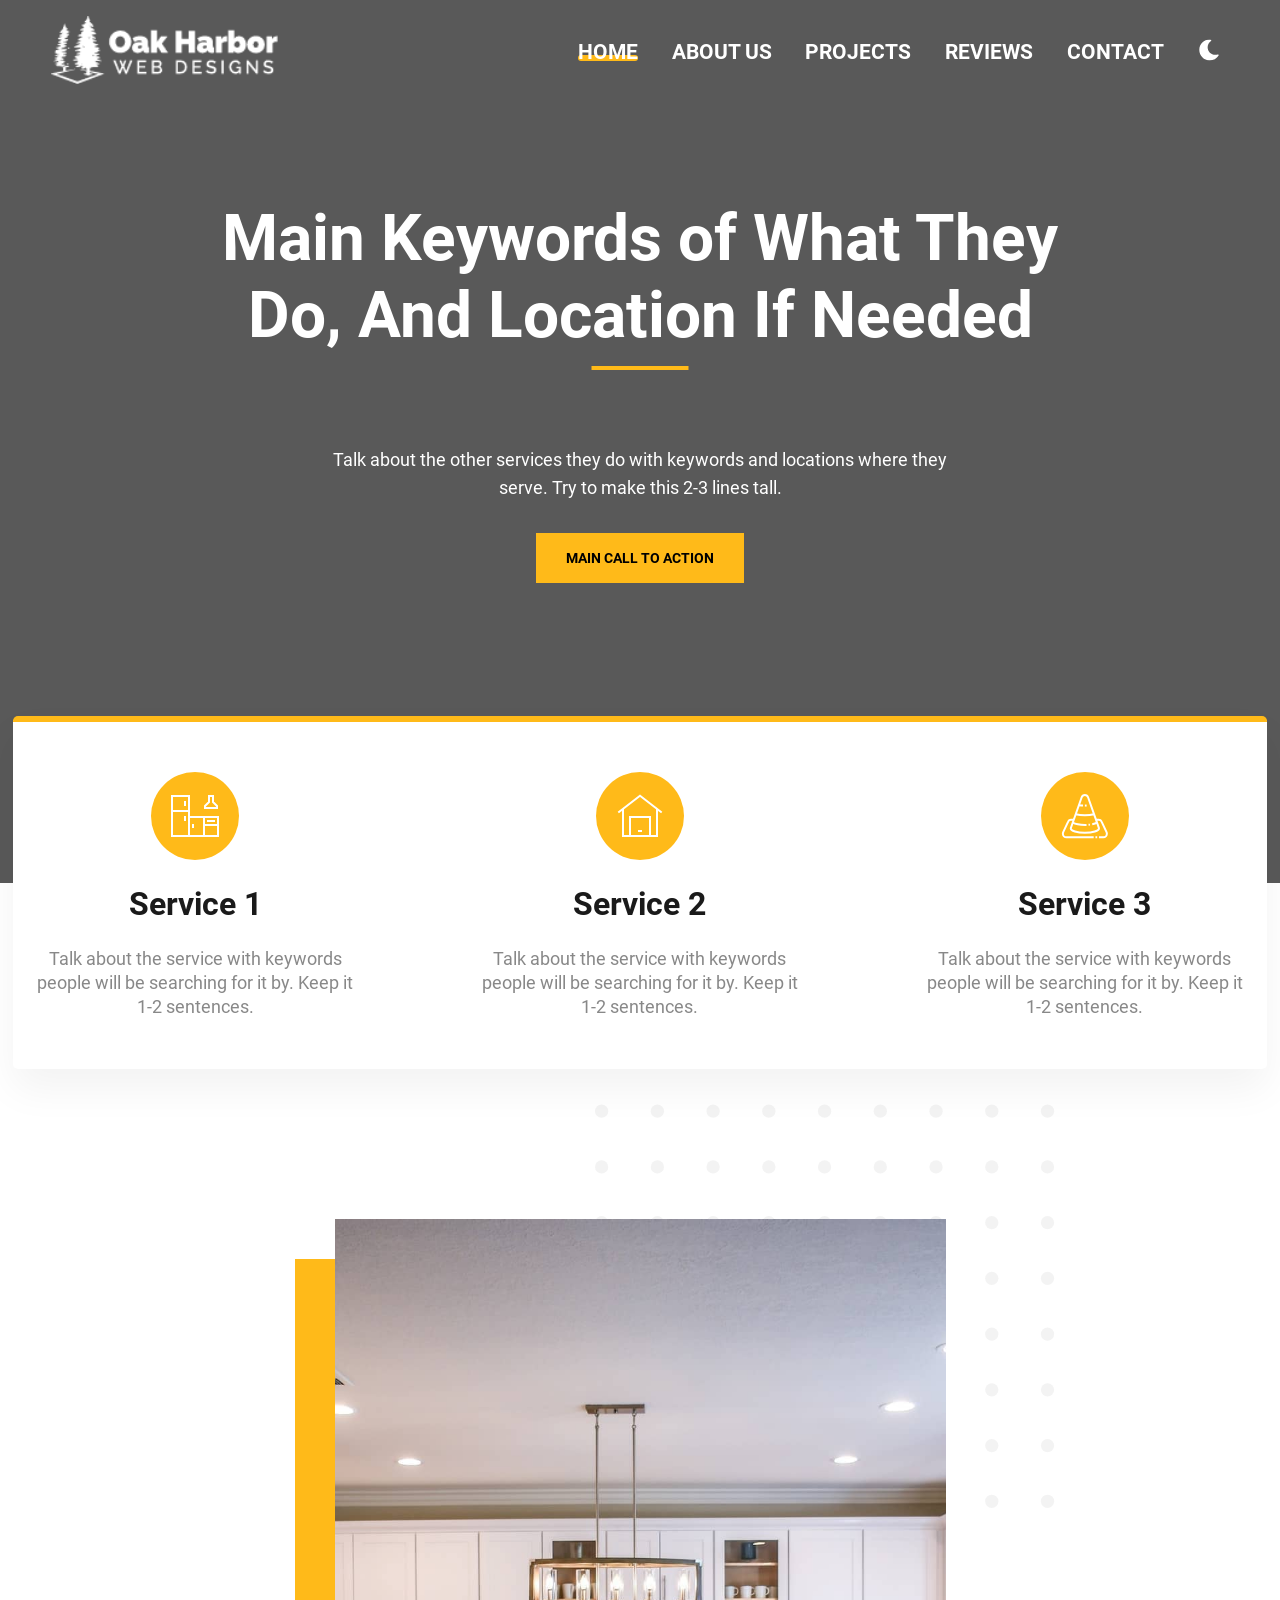
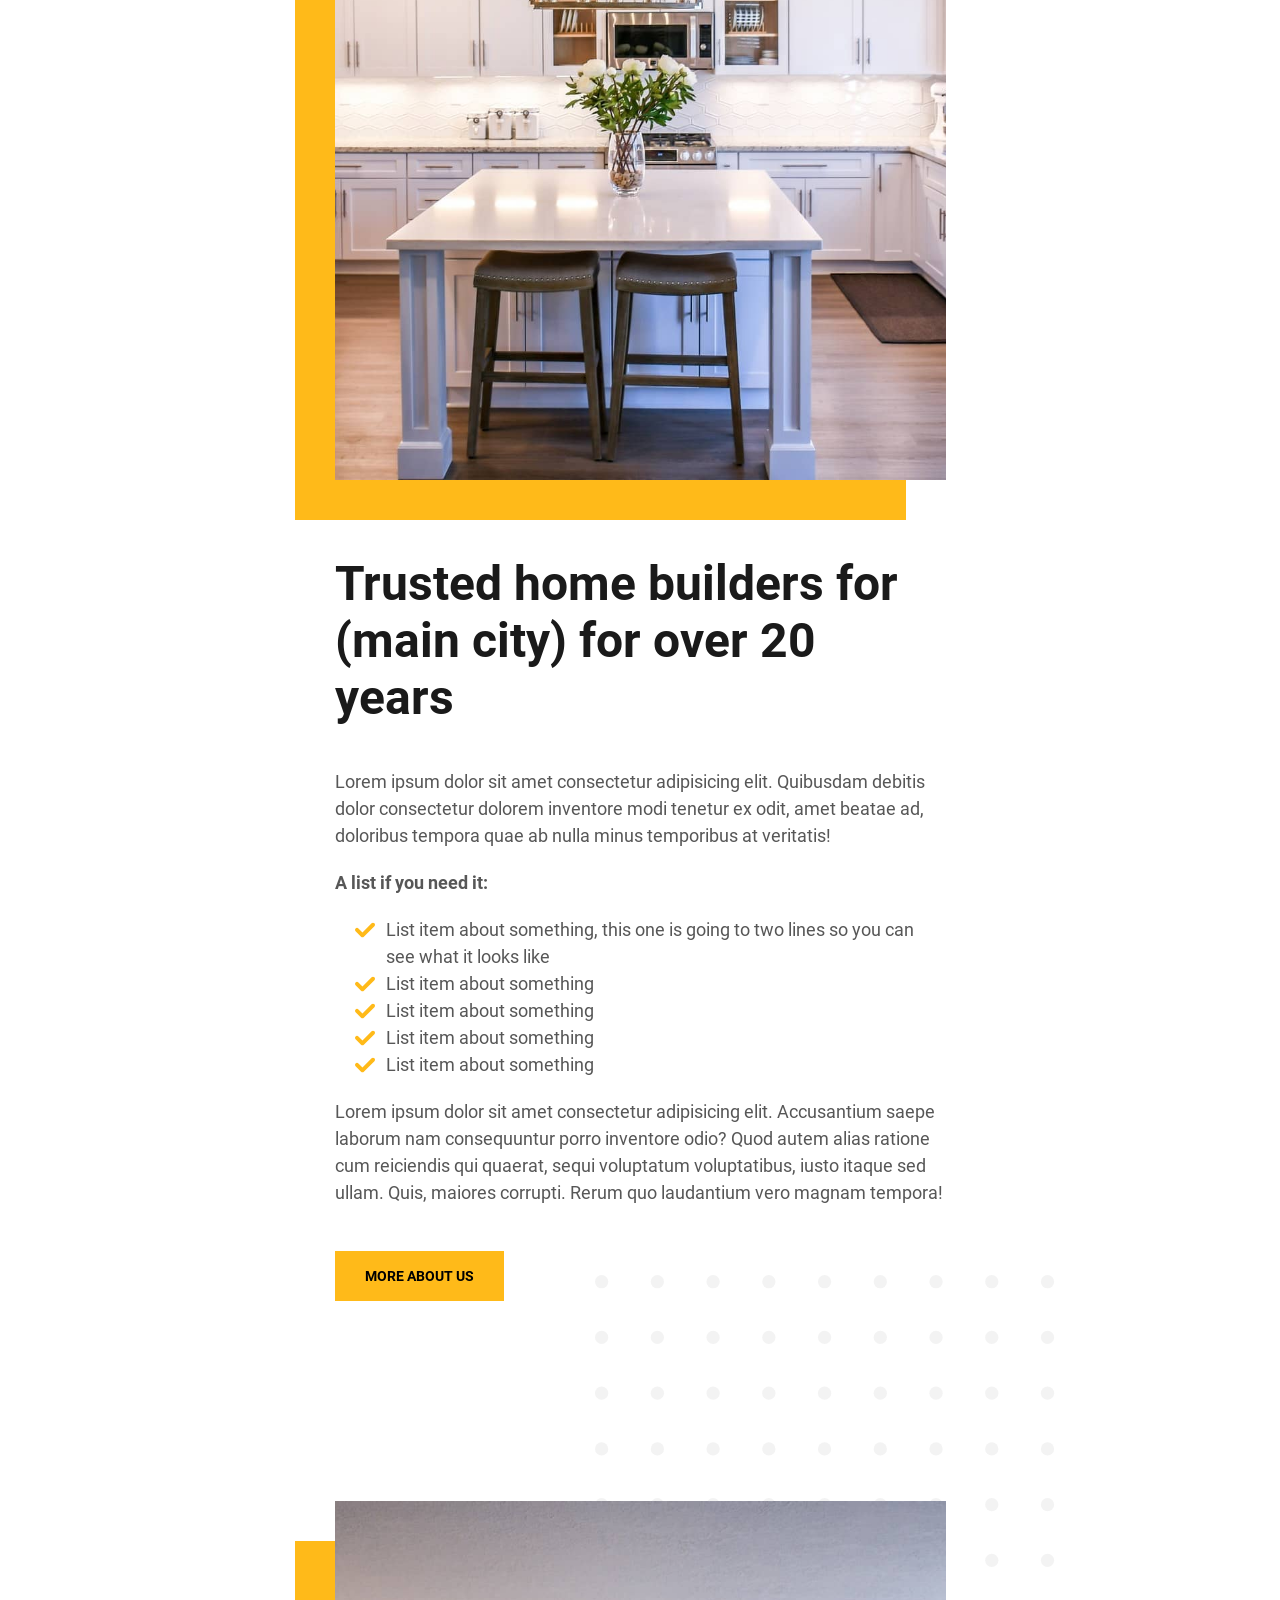
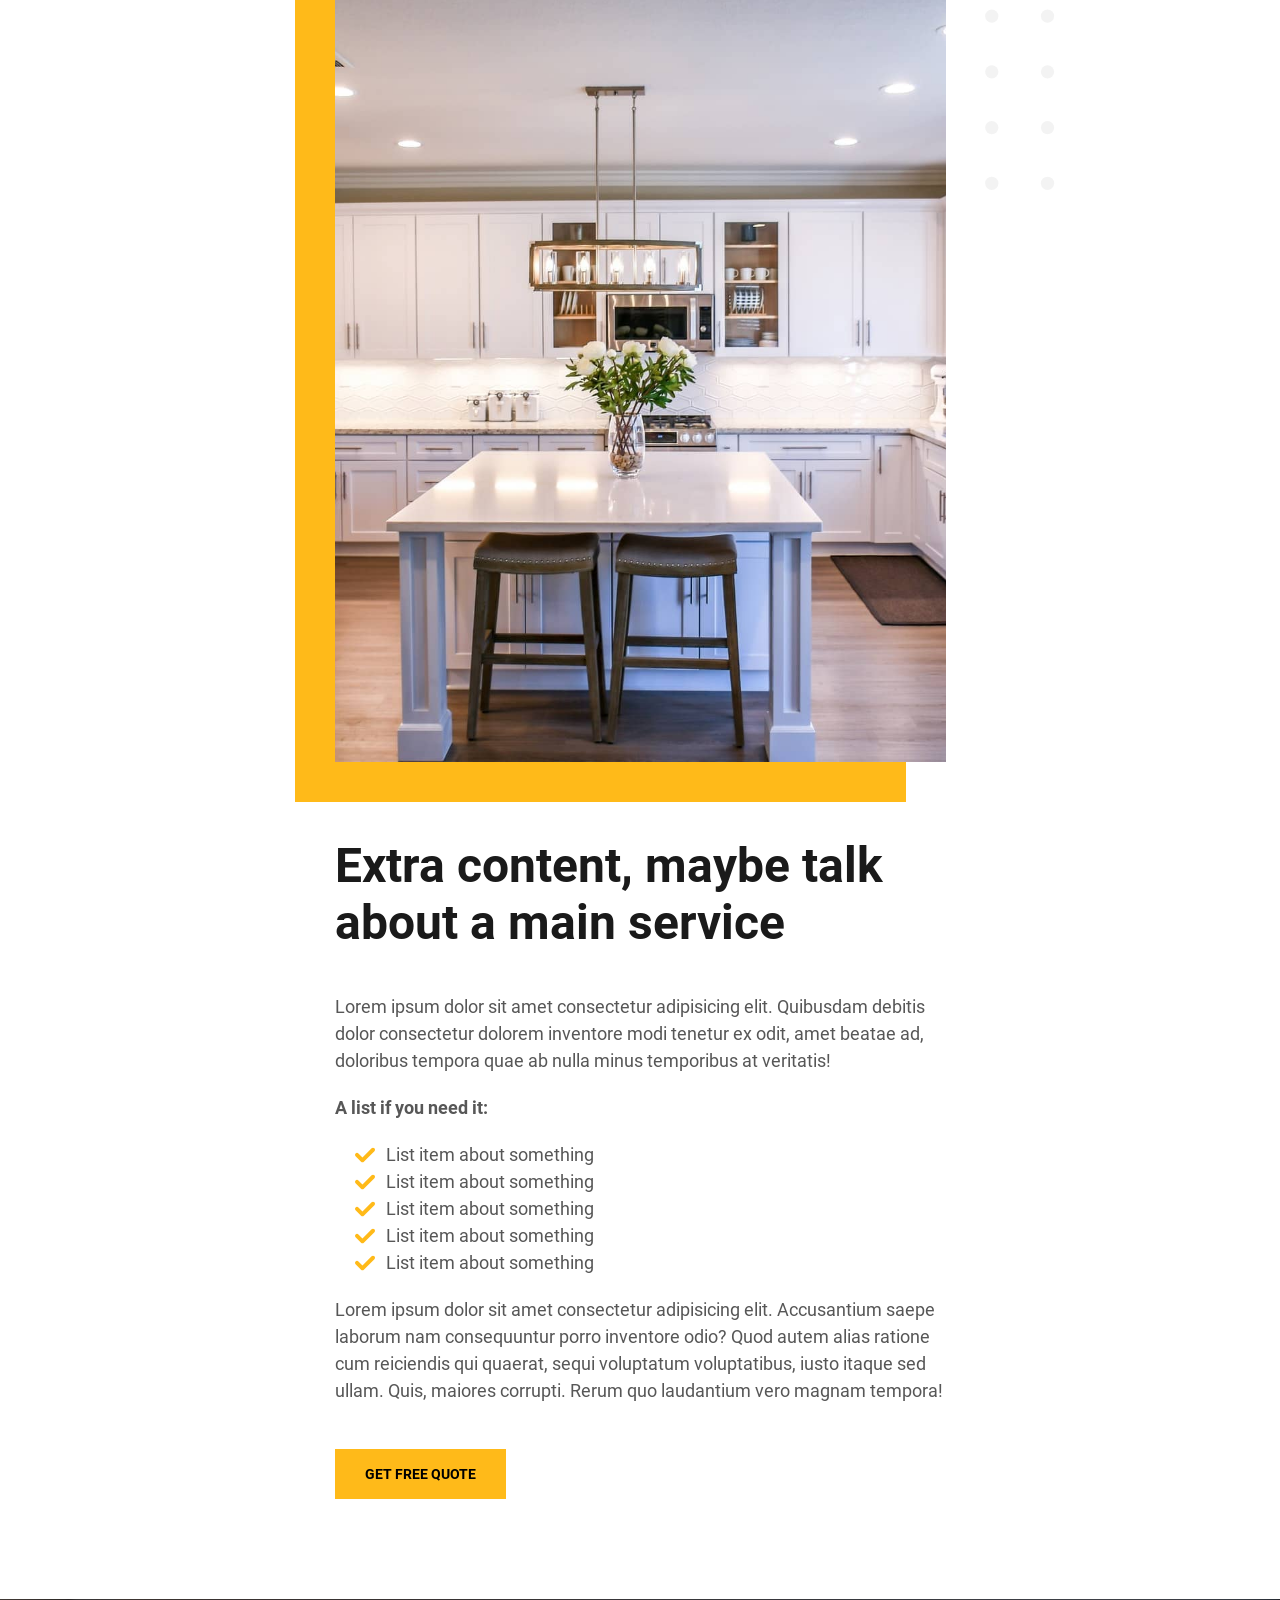
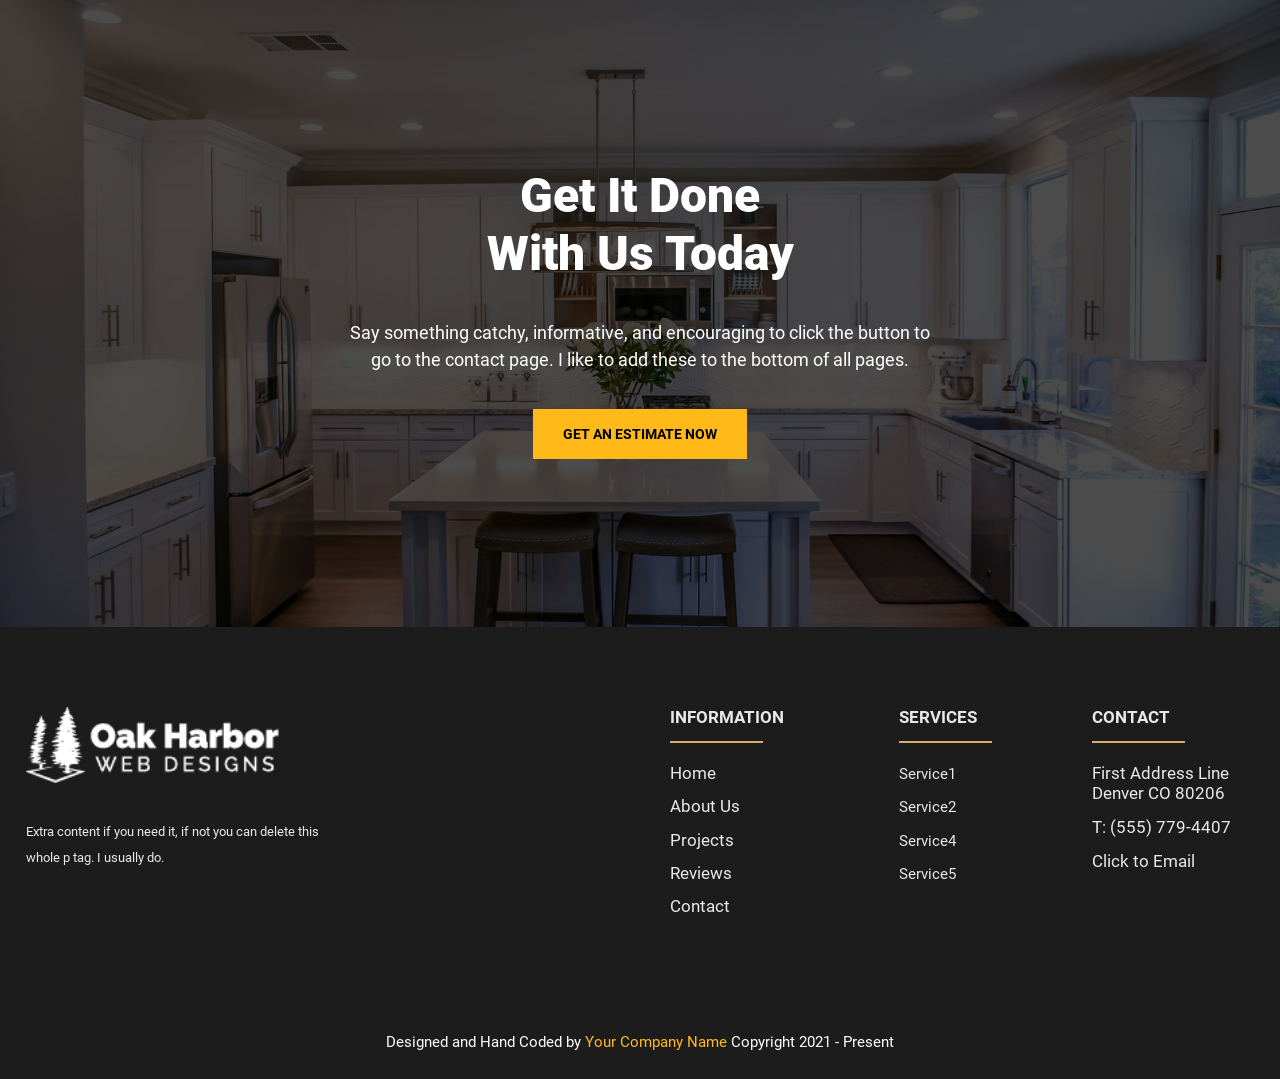
==== commit 36506251: "update" ====
--- a/index.html
+++ b/index.html
@@ -73,7 +73,7 @@
             <!--Main Nav-->
             <nav id="navbar-menu">
                 <ul>
-                    <li><a class="active" href="/">Home</a></li>
+                    <li><a class="active" href="/website">Home</a></li>
                     <li><a href="/about">About Us</a></li>
                     <li><a href="/projects">Projects</a></li>
                     <li><a href="/reviews">Reviews</a></li>
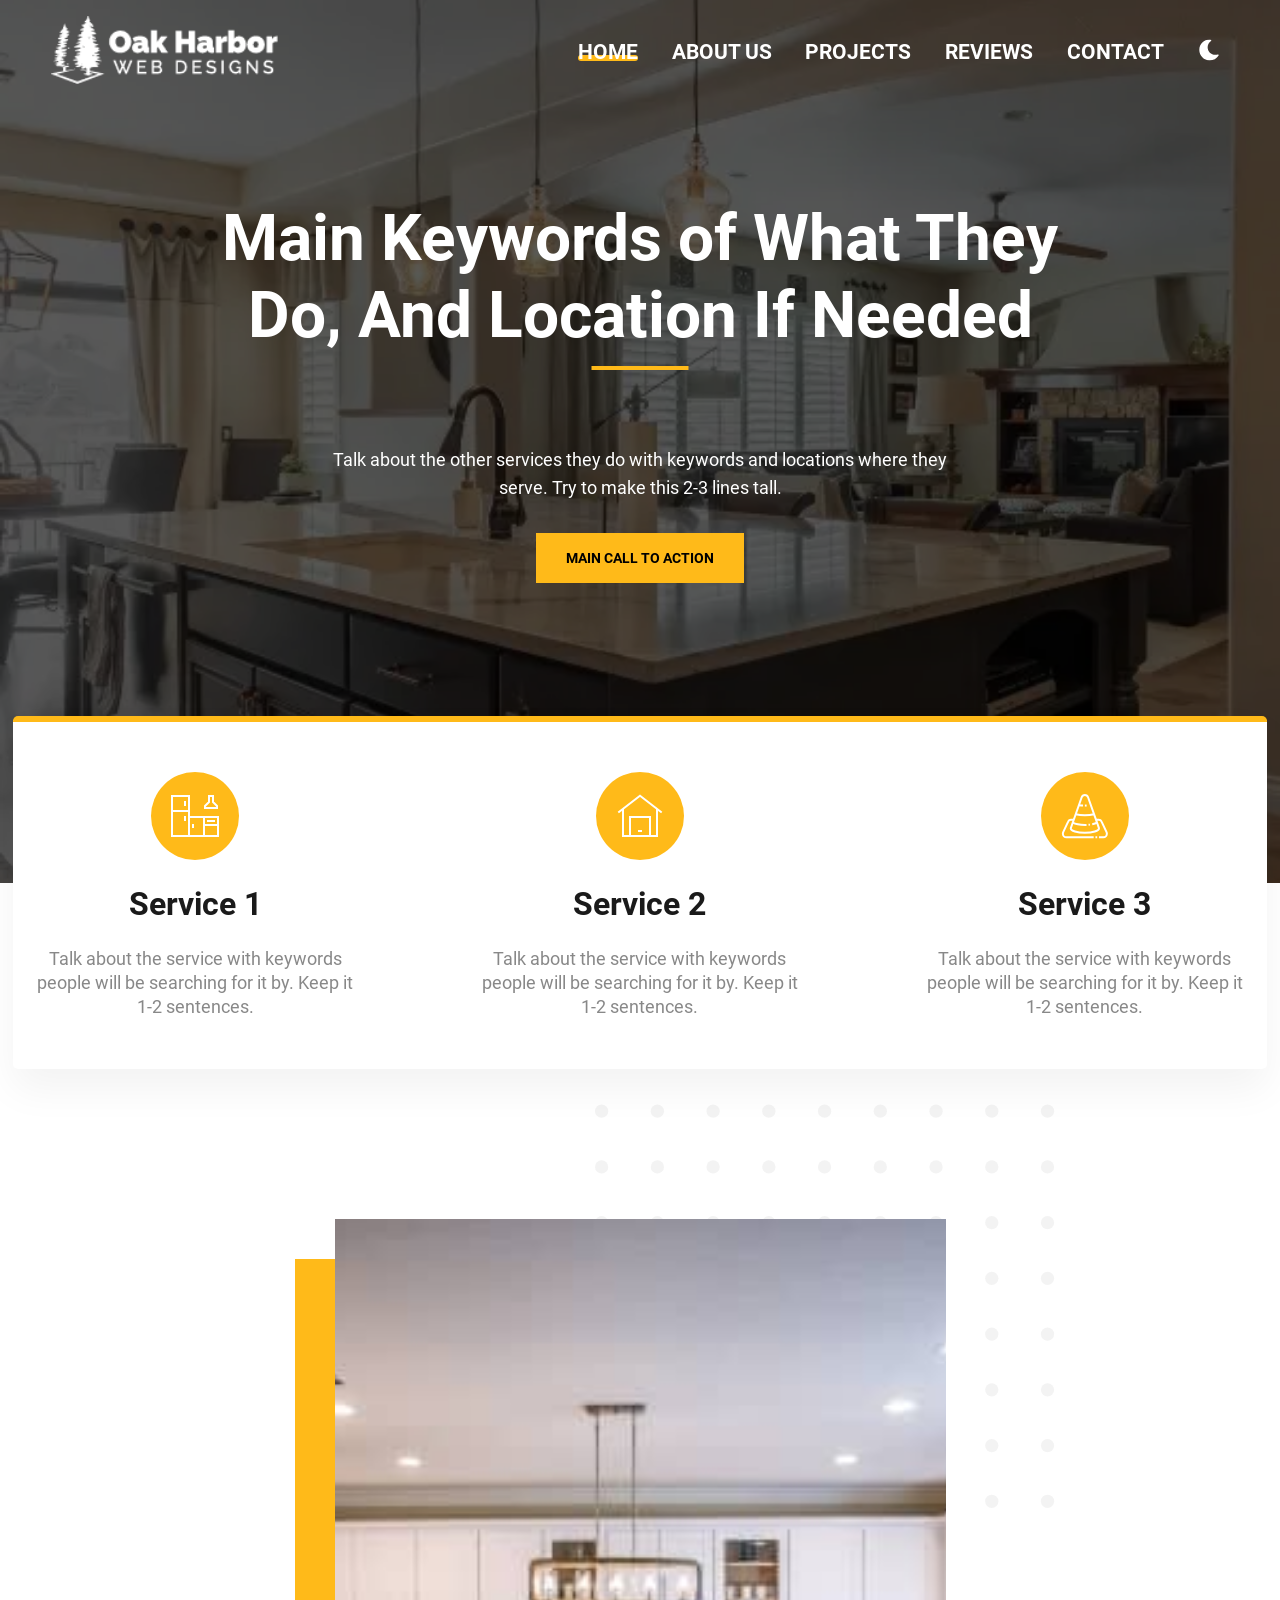
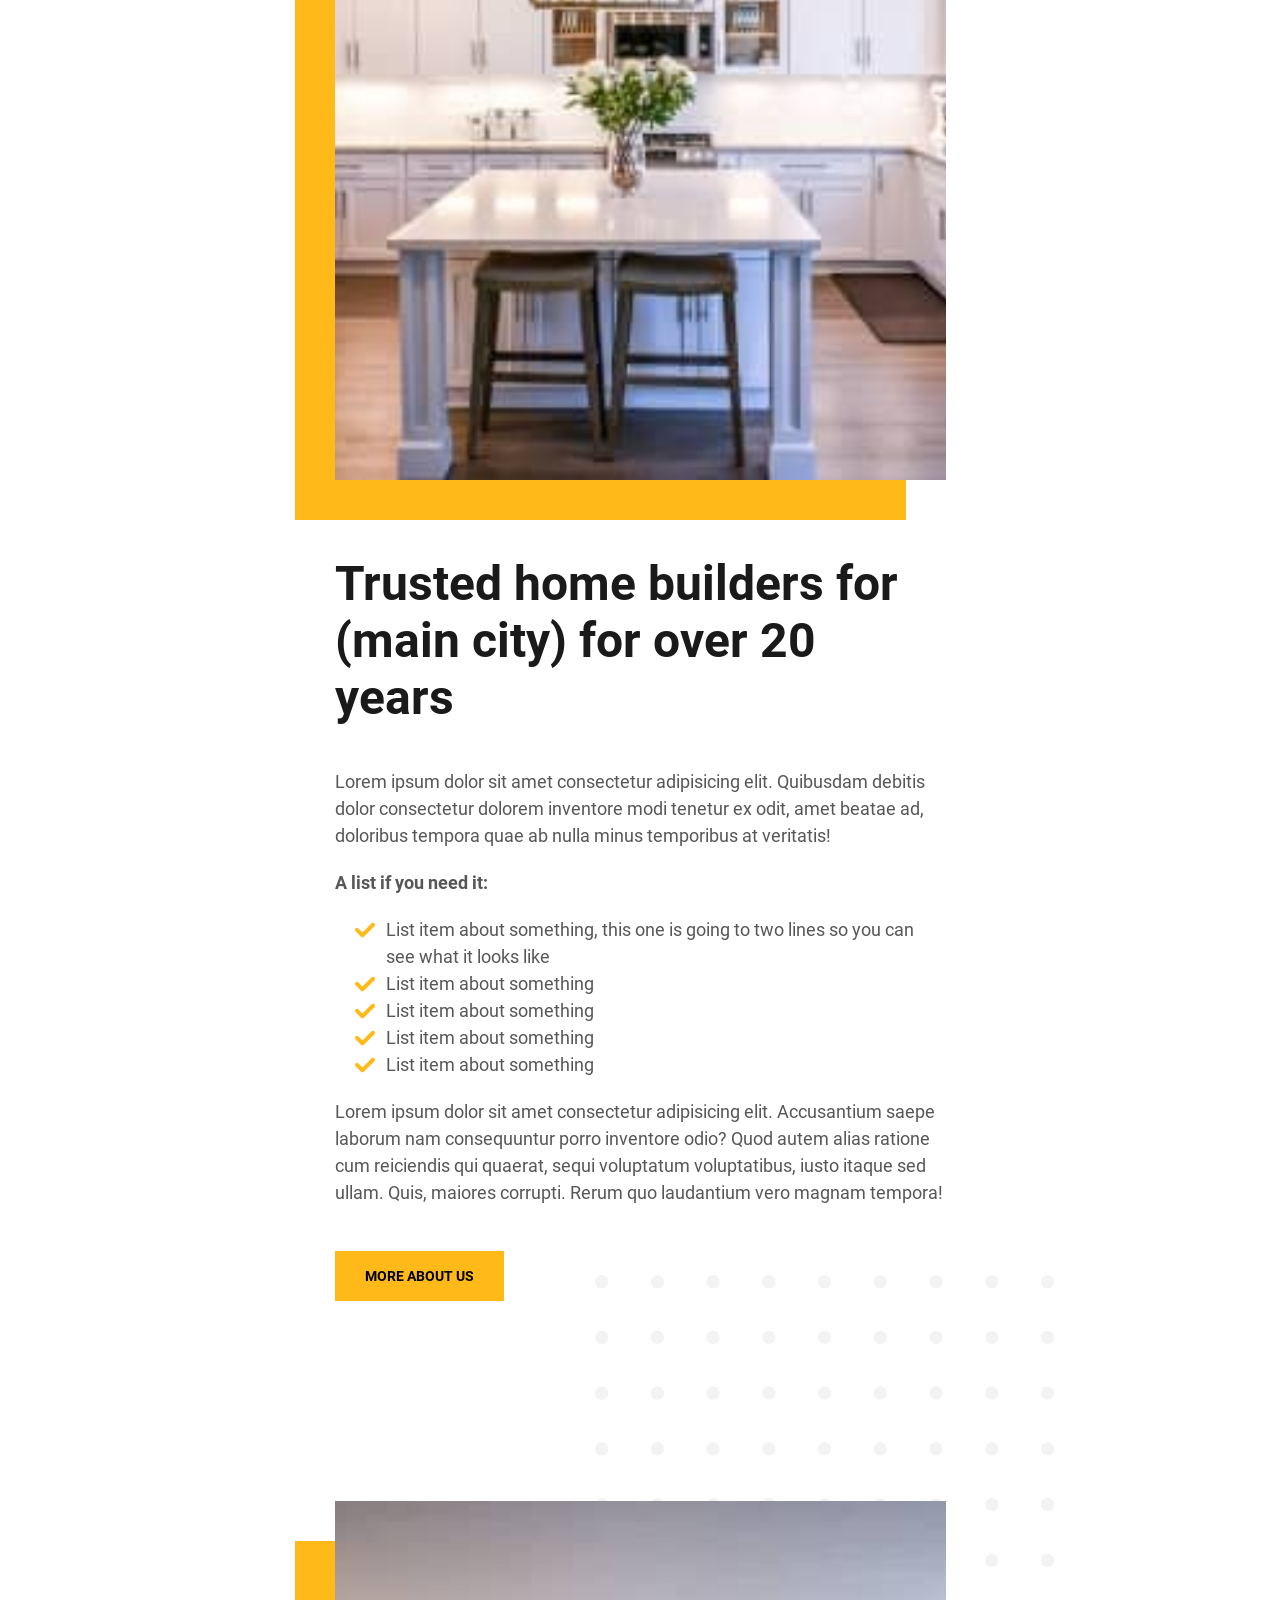
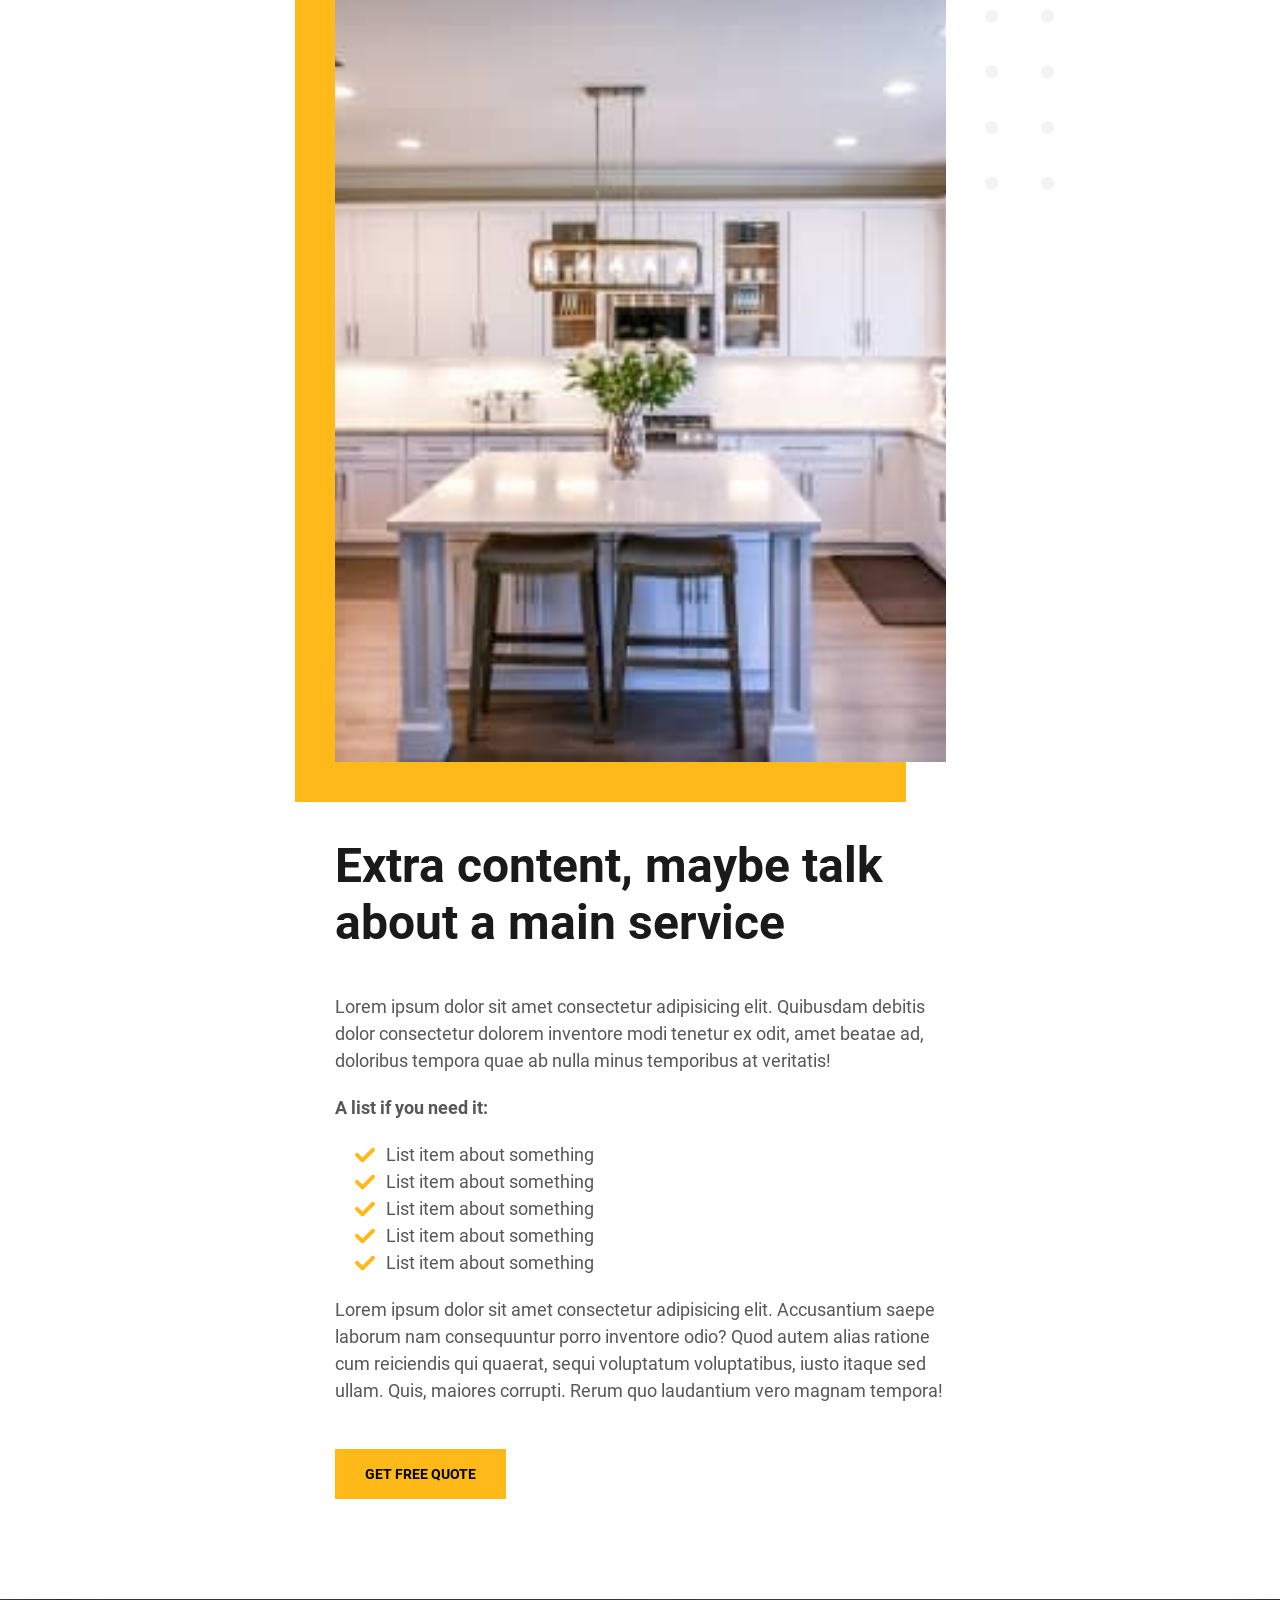
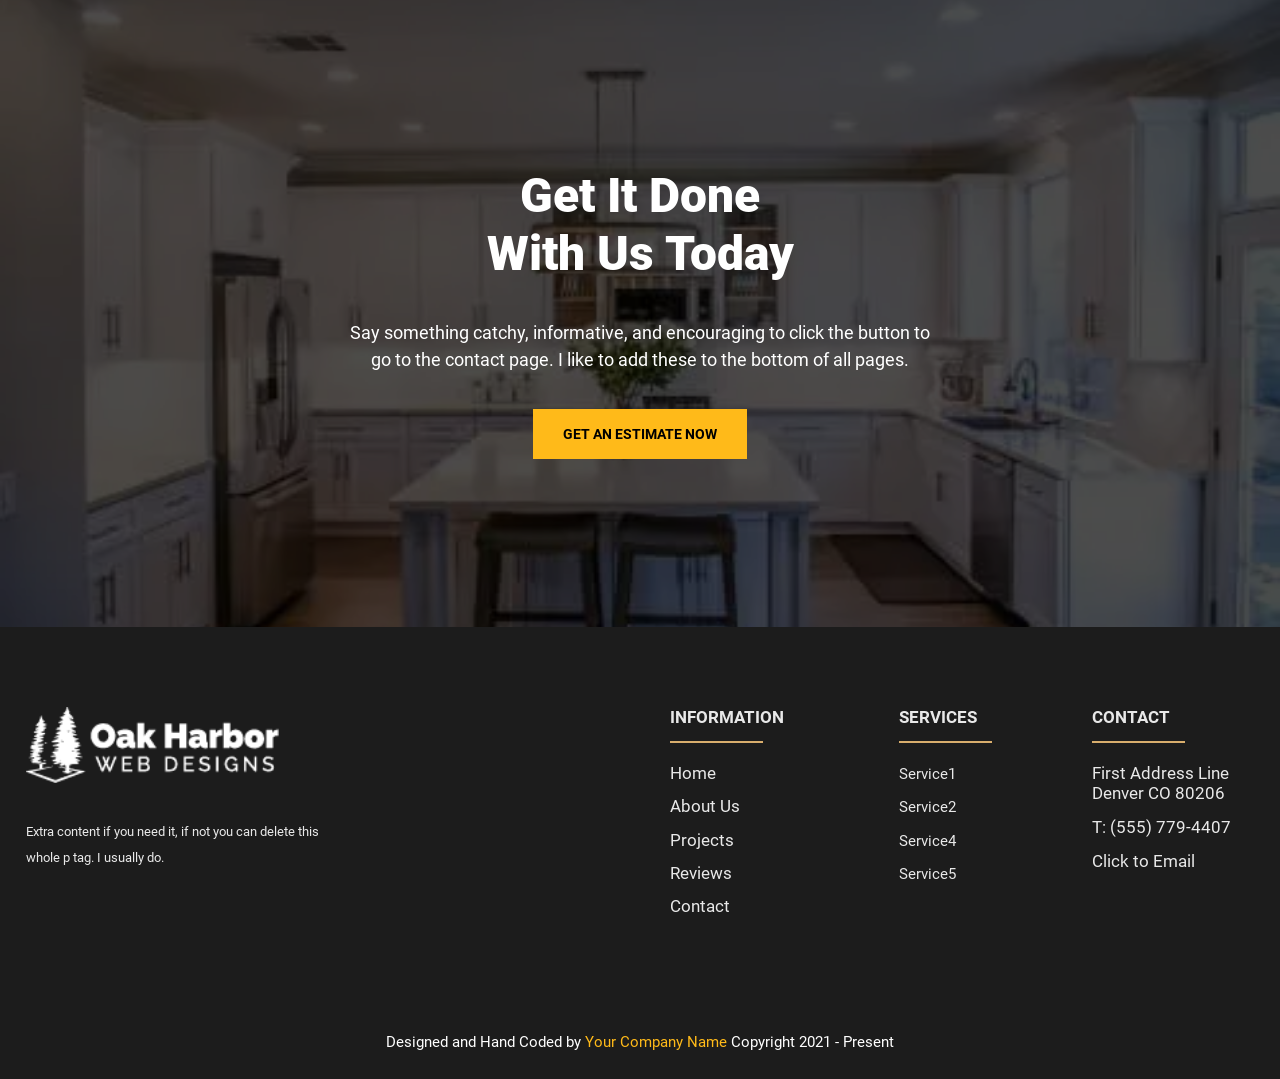
==== commit b5ab7aab: "changed / to /website" ====
--- a/index.html
+++ b/index.html
@@ -74,10 +74,10 @@
             <nav id="navbar-menu">
                 <ul>
                     <li><a class="active" href="/website">Home</a></li>
-                    <li><a href="/about">About Us</a></li>
-                    <li><a href="/projects">Projects</a></li>
-                    <li><a href="/reviews">Reviews</a></li>
-                    <li><a href="/contact">Contact</a></li>
+                    <li><a href="/website/about">About Us</a></li>
+                    <li><a href="/website/projects">Projects</a></li>
+                    <li><a href="/website/reviews">Reviews</a></li>
+                    <li><a href="/website/contact">Contact</a></li>
                 </ul>
             </nav>
 
